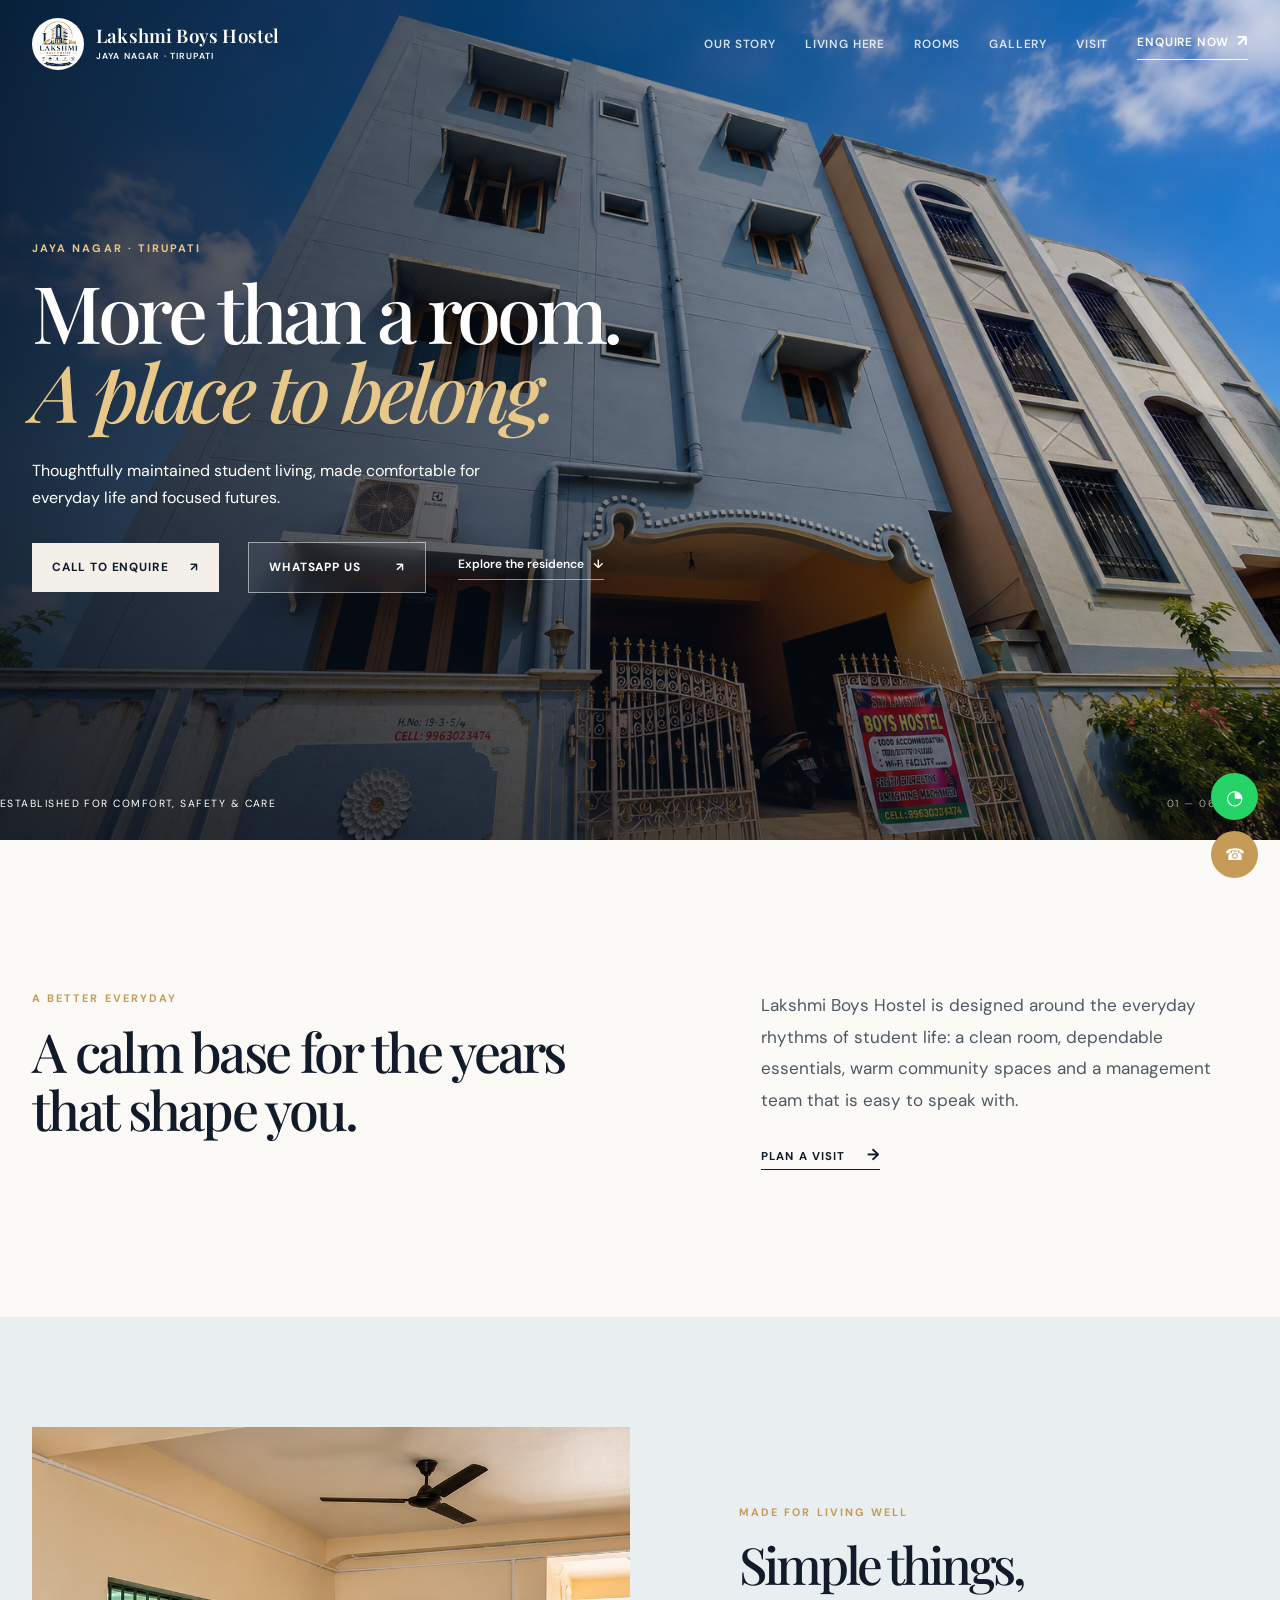
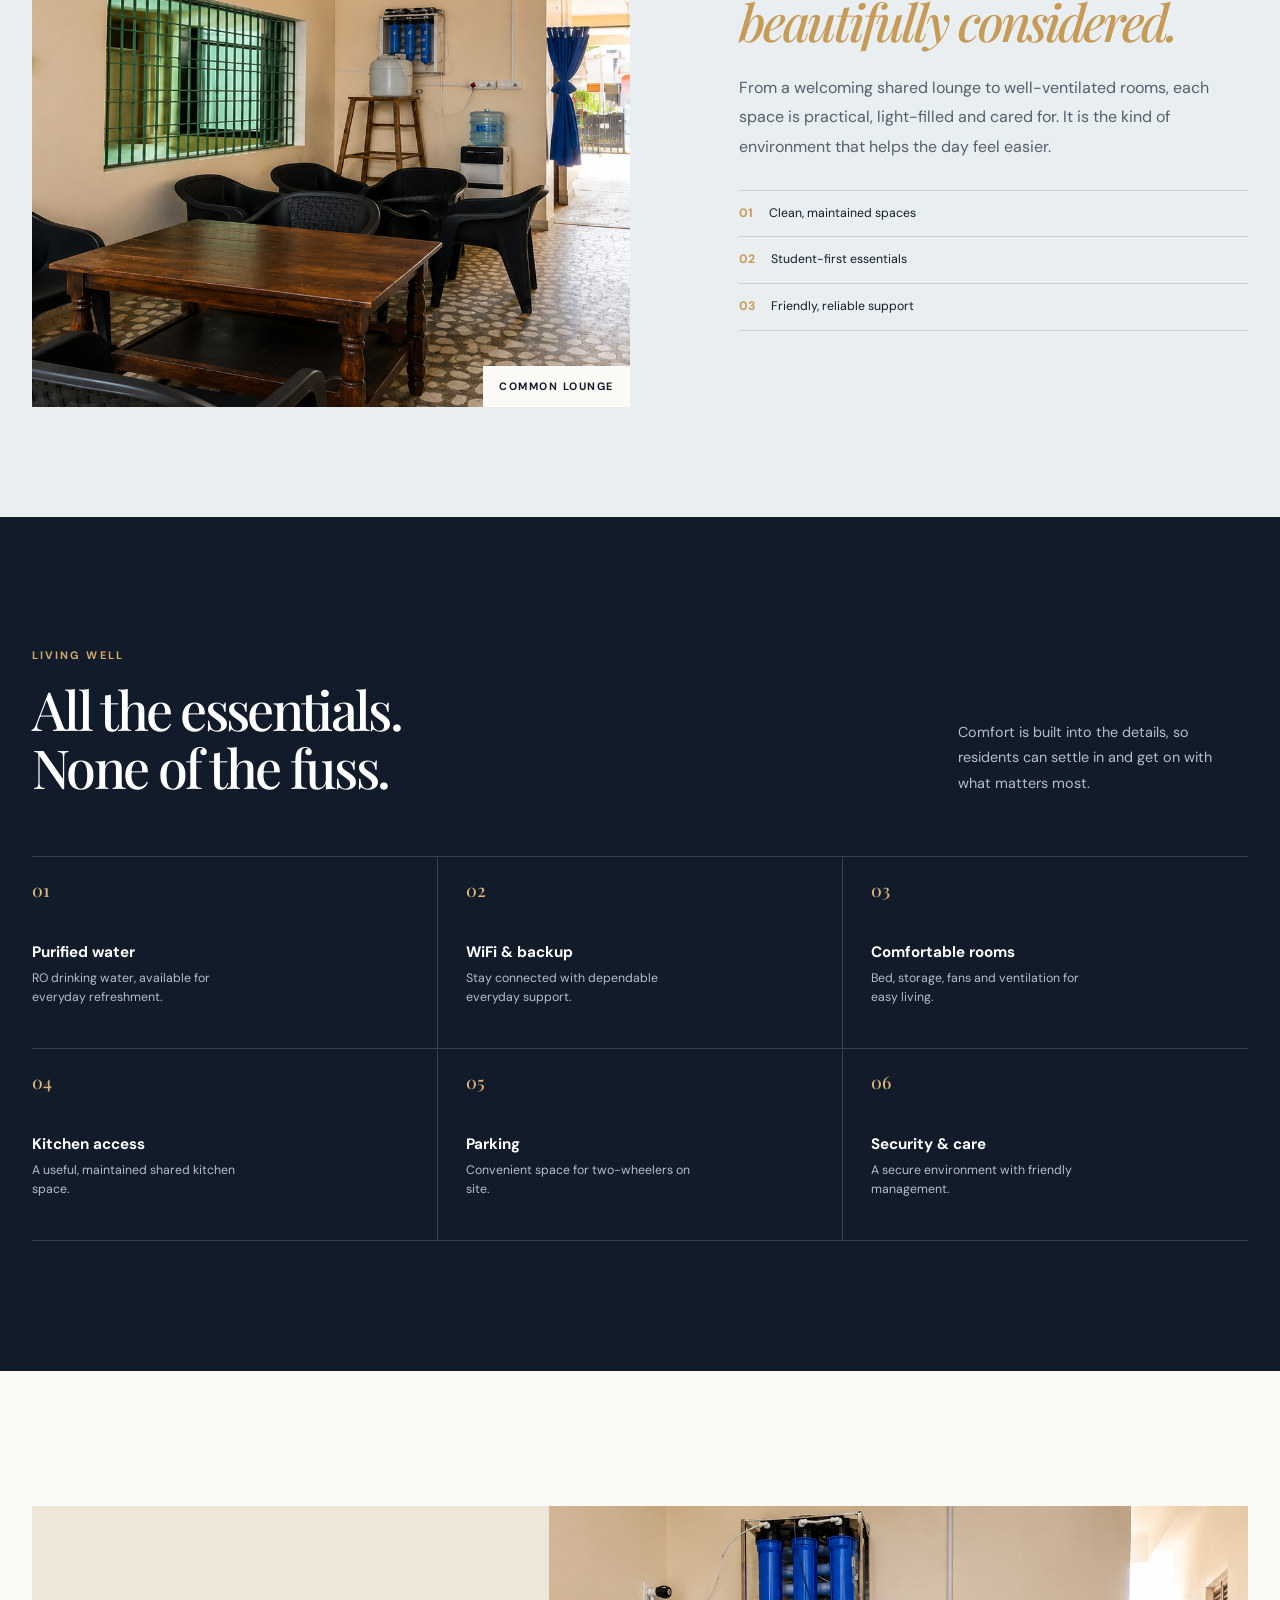
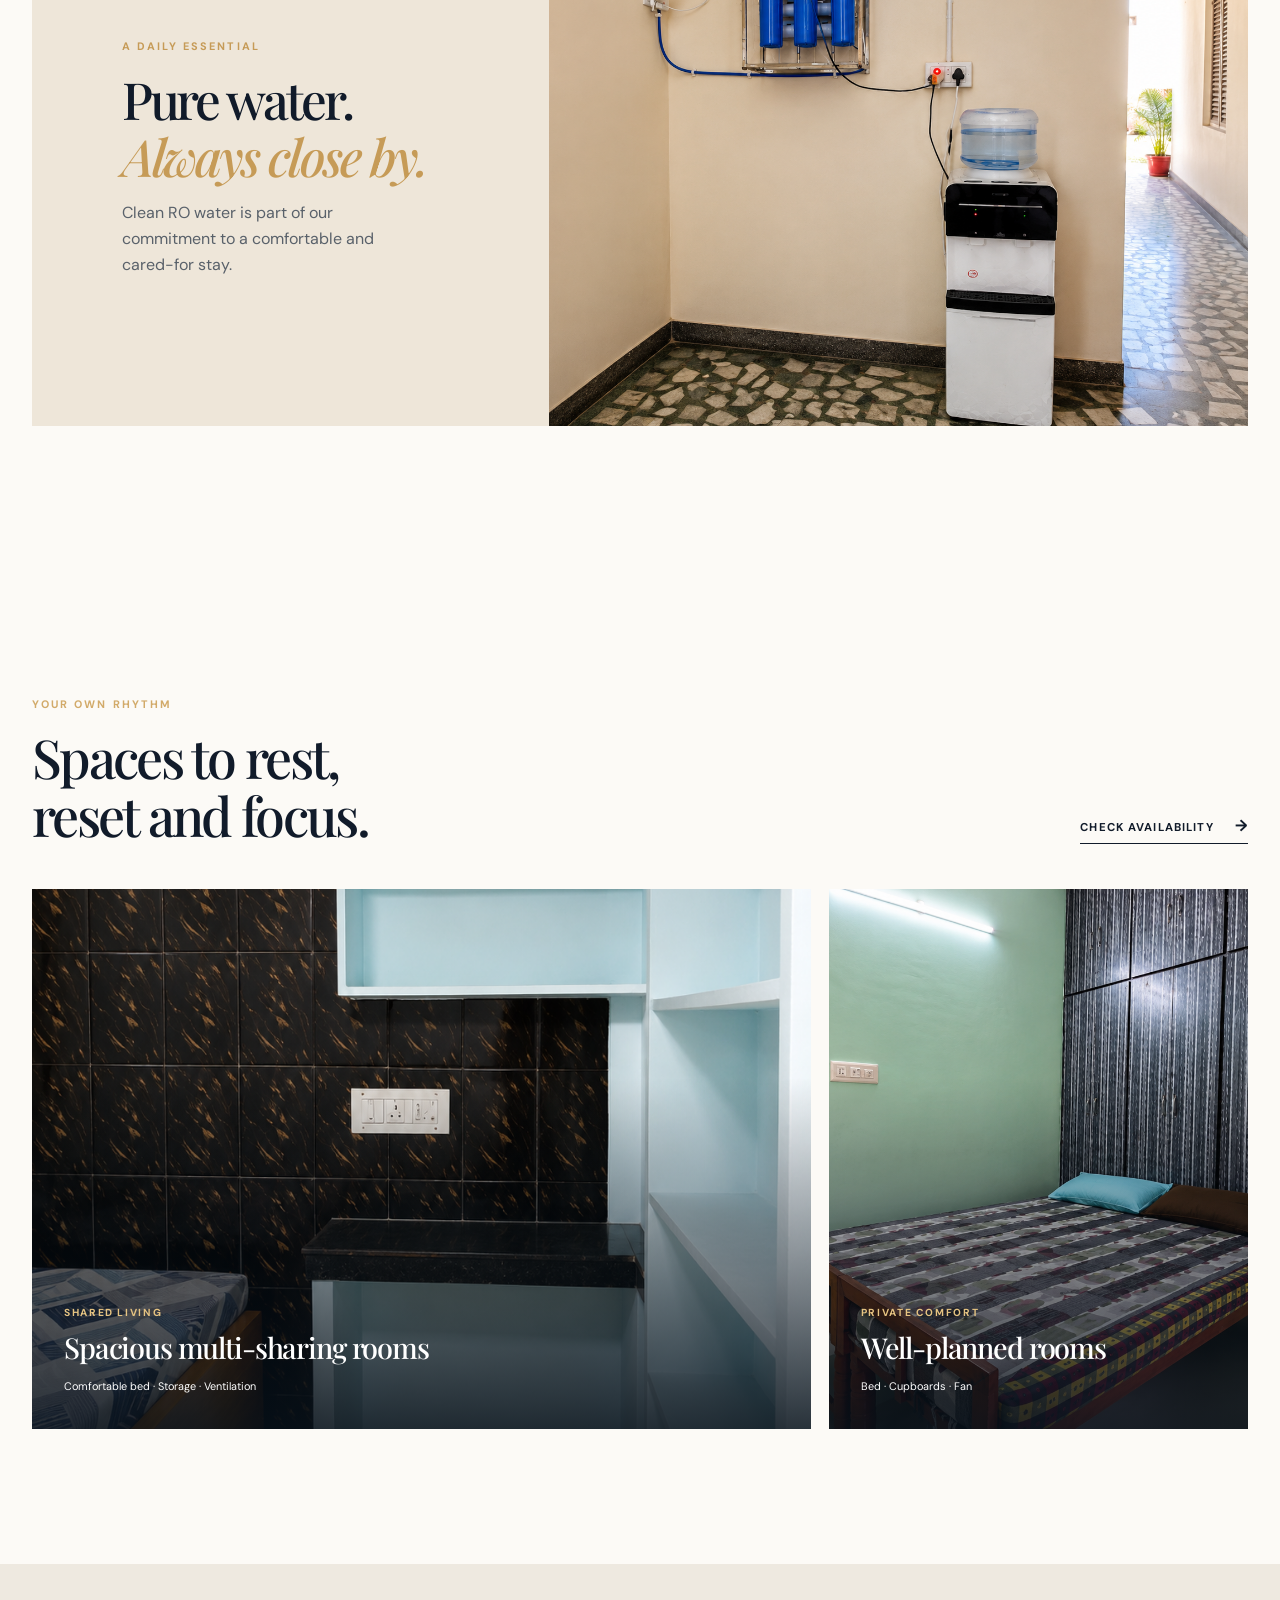
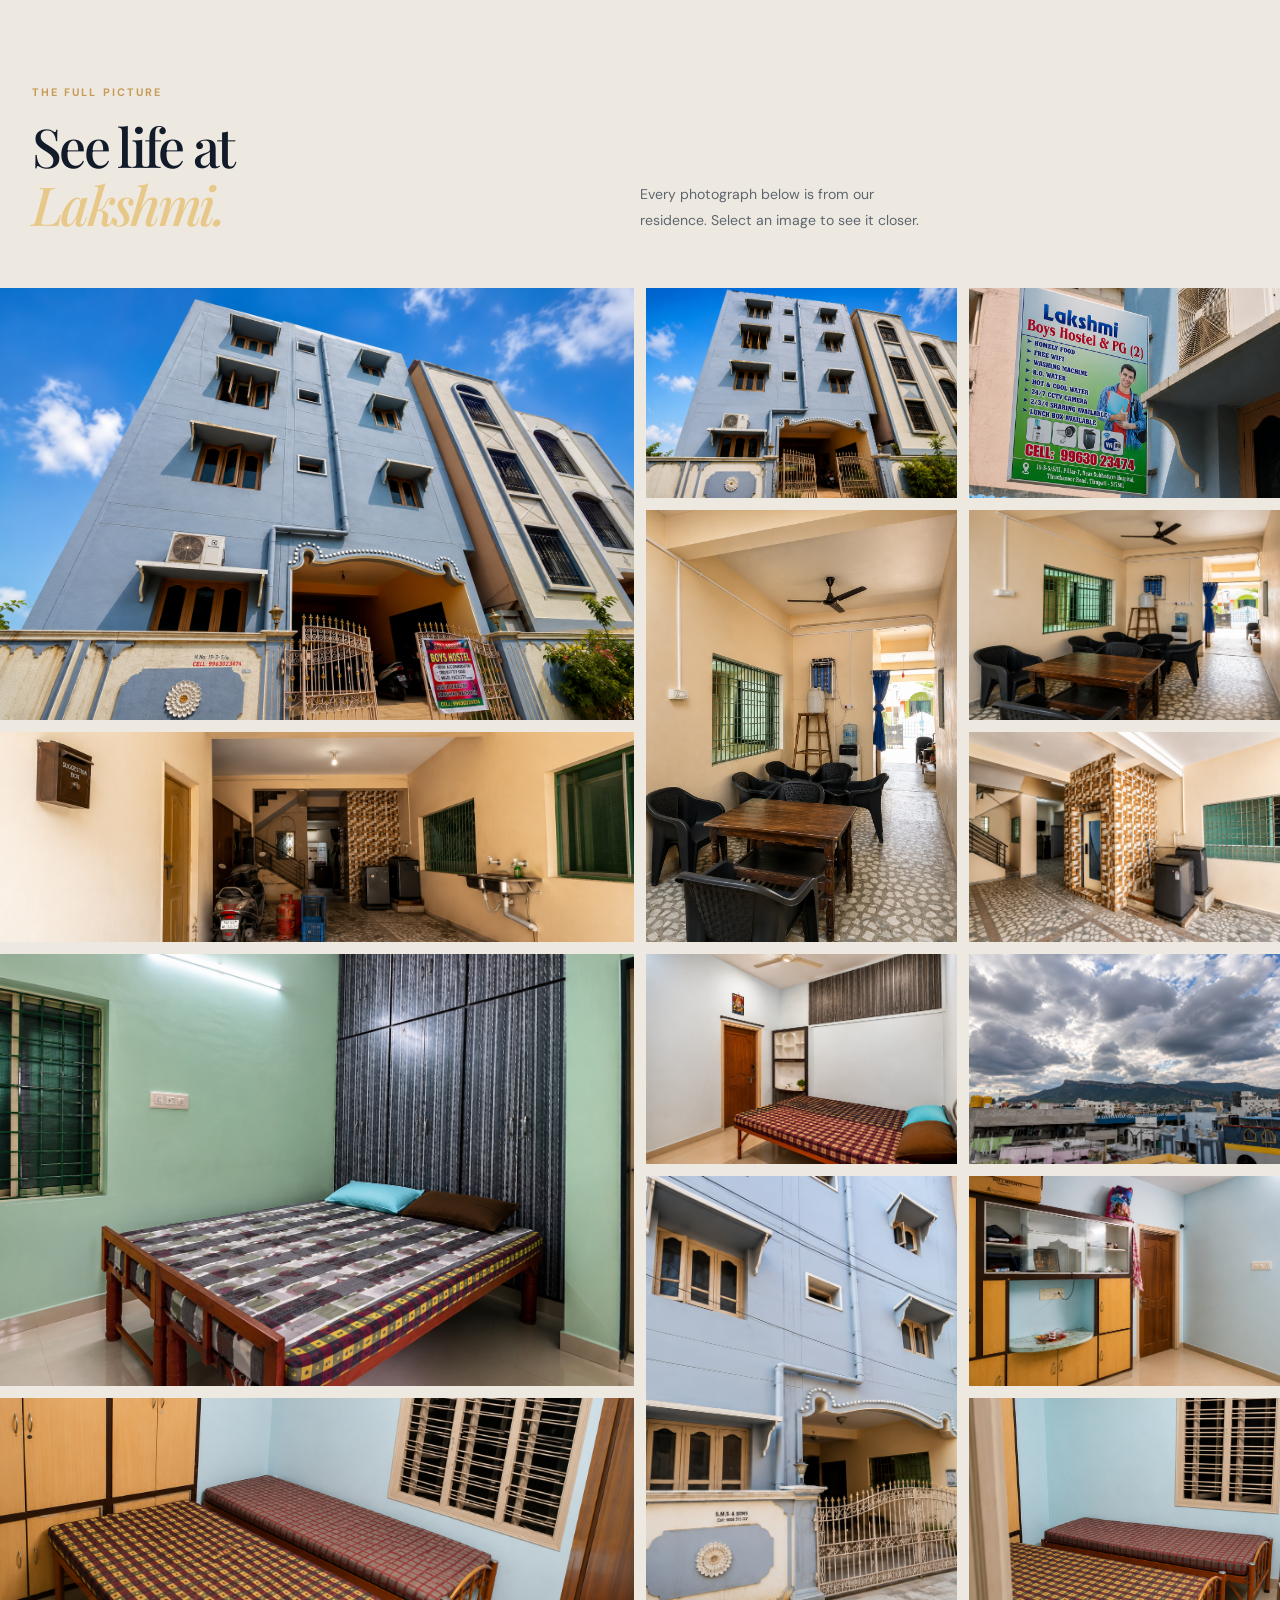
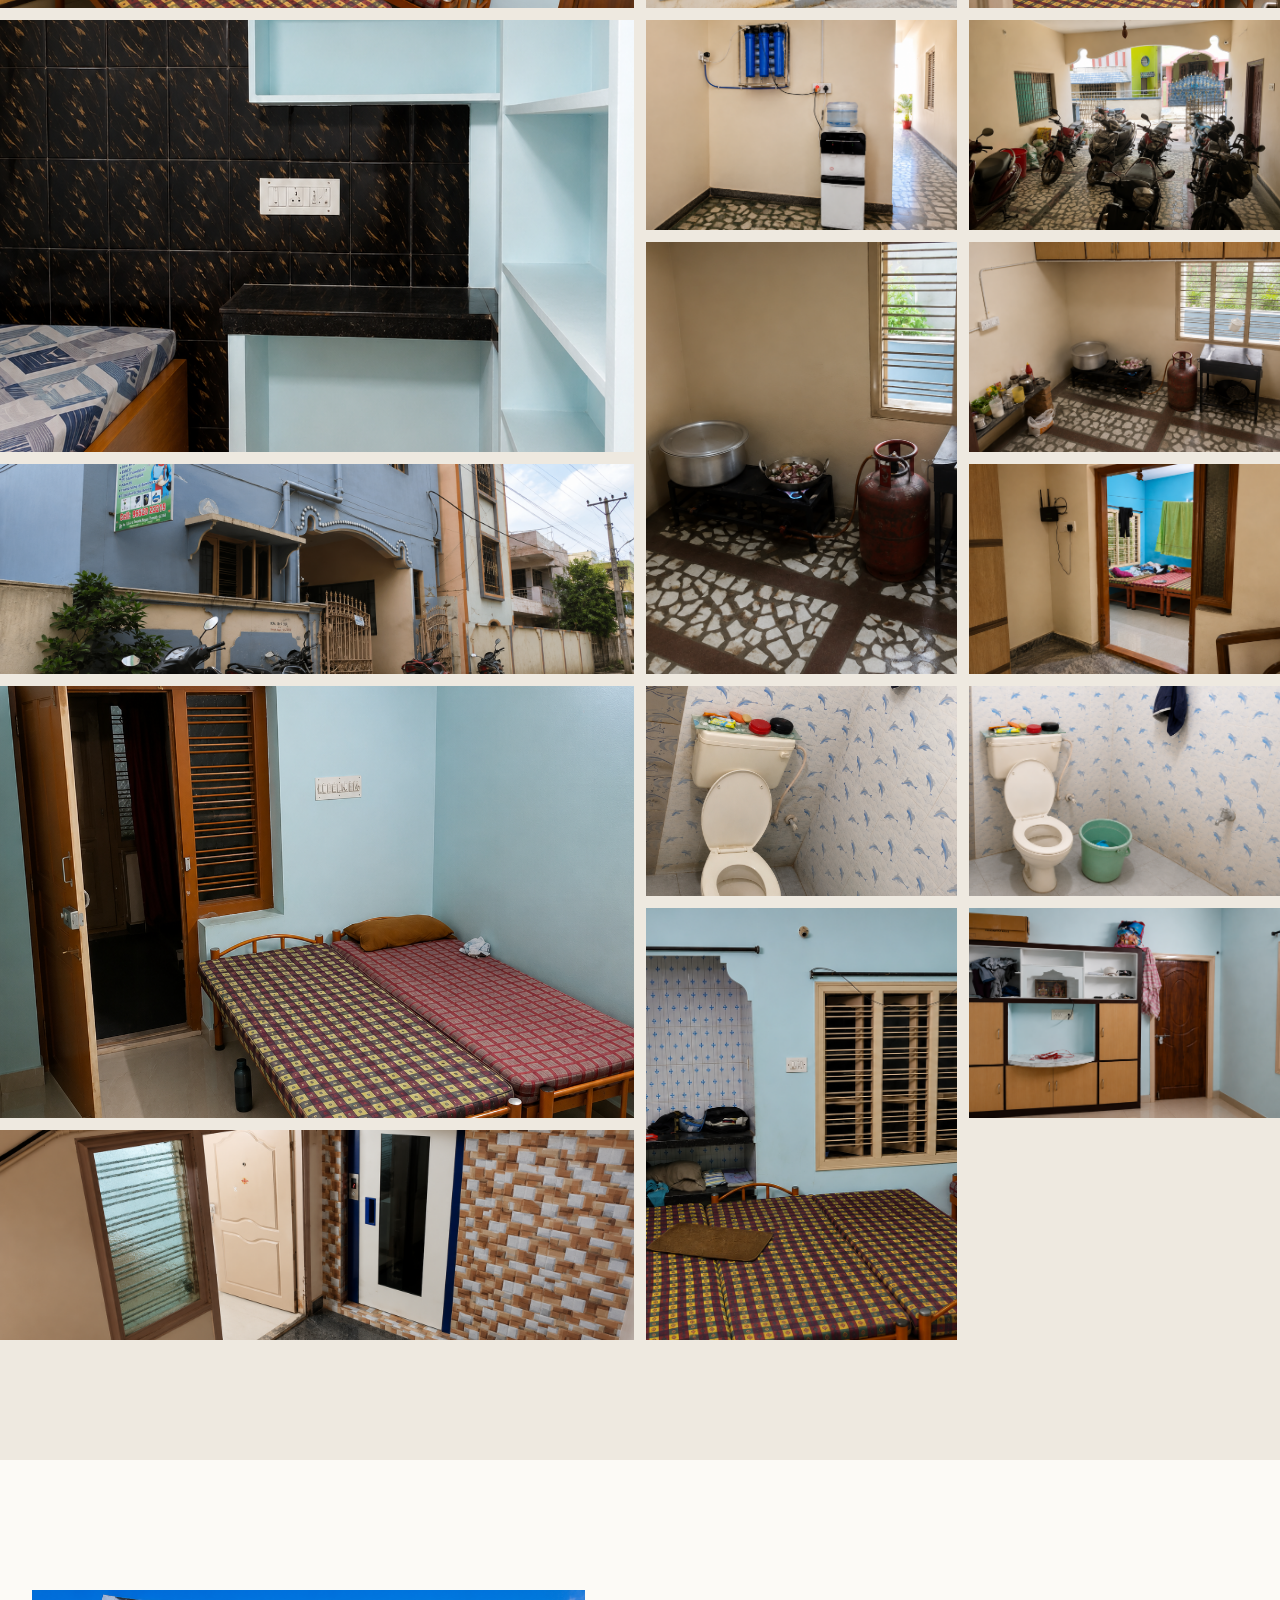
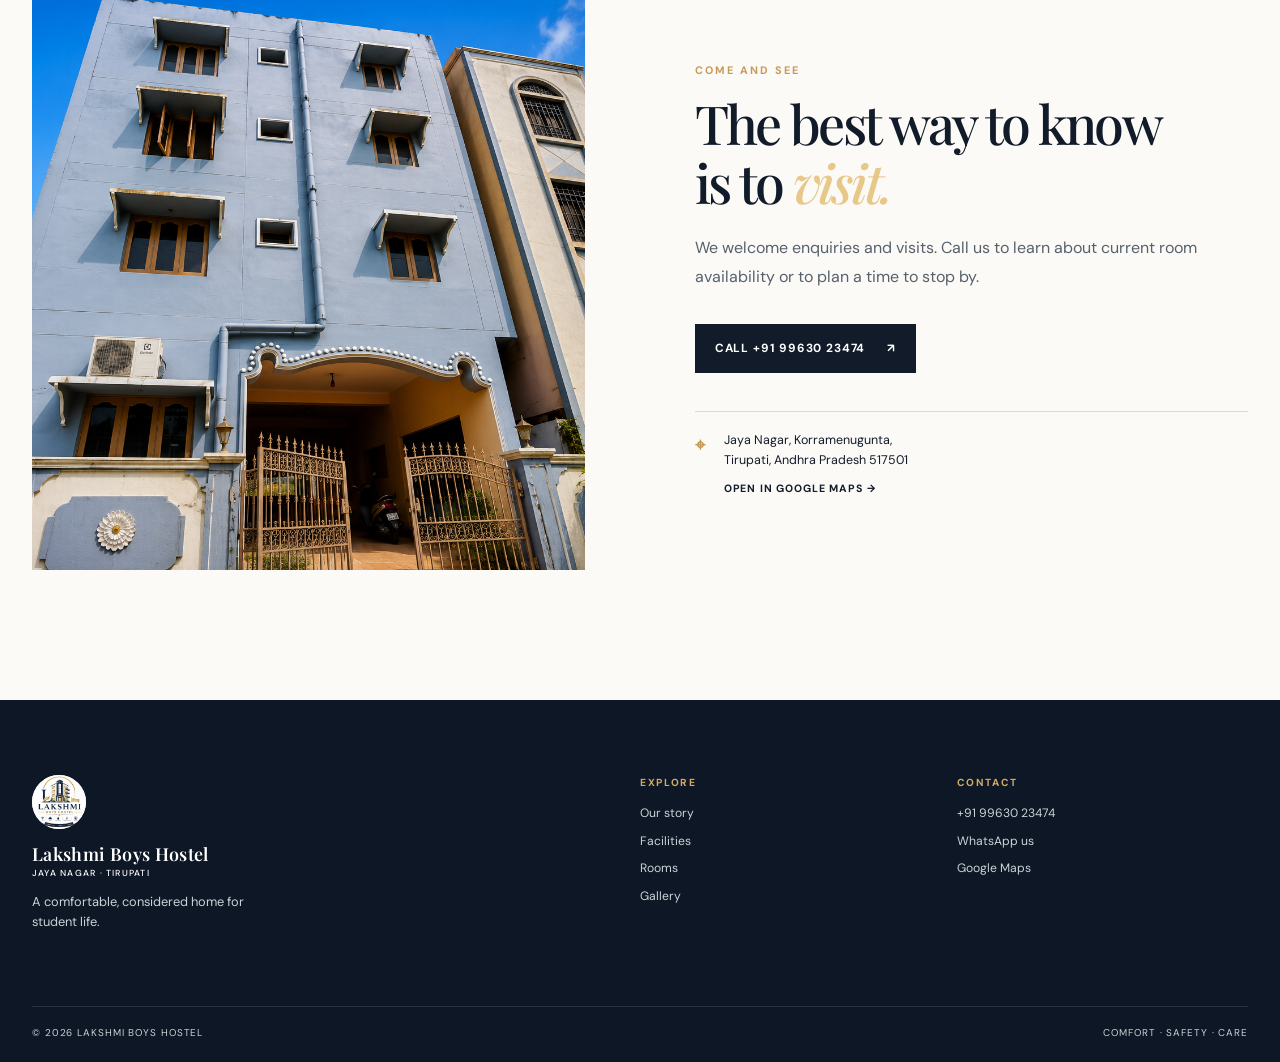
==== index.html @ 6a447866 "Initial commit" ====
<!doctype html>
<html lang="en">
<head>
  <meta charset="utf-8"><meta name="viewport" content="width=device-width,initial-scale=1">
  <meta name="description" content="Lakshmi Boys Hostel, Jaya Nagar, Tirupati. A considered, comfortable and secure home for students.">
  <meta name="theme-color" content="#111b2a"><meta name="robots" content="index,follow">
  <link rel="canonical" href="https://lakshmiboyshostel.in/"><link rel="icon" href="favicon.ico" sizes="any">
  <meta property="og:type" content="website"><meta property="og:title" content="Lakshmi Boys Hostel | Tirupati"><meta property="og:description" content="A considered home for student life in Tirupati."><meta property="og:image" content="assets/images/ChatGPT%20Image%20Jul%2031,%202026,%2010_51_21%20PM.png">
  <meta name="twitter:card" content="summary_large_image"><title>Lakshmi Boys Hostel | Student Living, Tirupati</title>
  <link rel="preconnect" href="https://fonts.googleapis.com"><link rel="preconnect" href="https://fonts.gstatic.com" crossorigin>
  <link href="https://fonts.googleapis.com/css2?family=DM+Sans:opsz,wght@9..40,400;9..40,500;9..40,600;9..40,700&family=Playfair+Display:ital,wght@0,500;0,600;0,700;1,500;1,600&display=swap" rel="stylesheet">
  <link rel="stylesheet" href="assets/css/style.css">
  <style>
    .brand-logo{align-items:center;display:inline-flex;gap:12px;color:#fff}.brand-logo img{background:#fff;border-radius:50%;height:52px;object-fit:contain;padding:2px;width:52px}.brand-logo b,.brand-logo small{display:block}.brand-logo b{font:600 1.17rem/1.05 'Playfair Display',Georgia,serif;letter-spacing:.01em}.brand-logo small{font:600 .55rem/1.4 'DM Sans',Arial,sans-serif;letter-spacing:.13em;margin-top:5px;text-transform:uppercase}.button-outline{background:#ffffff12;border:1px solid #ffffff85;color:#fff;backdrop-filter:blur(8px)}.hero-actions .button{min-width:178px;justify-content:space-between}.hero-actions .quiet-link{margin-left:3px}@media(max-width:460px){.brand-logo img{height:43px;width:43px}.brand-logo b{font-size:1rem}.brand-logo small{font-size:.48rem}.hero-actions .button{min-width:205px}.hero-actions .quiet-link{margin-left:0}}
  </style>
  <script type="application/ld+json">{"@context":"https://schema.org","@type":"Hostel","name":"Lakshmi Boys Hostel","telephone":"+91-9963023474","address":{"@type":"PostalAddress","streetAddress":"Jaya Nagar, Korramenugunta","addressLocality":"Tirupati","addressRegion":"Andhra Pradesh","postalCode":"517501","addressCountry":"IN"},"url":"https://lakshmiboyshostel.in/","sameAs":["https://maps.app.goo.gl/xP8VvCCwxHC89f6A7?g_st=aw"]}</script>
</head>
<body>
  <div class="page-loader" role="status" aria-label="Loading Lakshmi Boys Hostel"><span class="loader-mark">L</span></div>
  <a class="skip" href="#main">Skip to content</a>
  <header class="header"><nav class="nav wrap" aria-label="Main navigation">
    <a href="#home" class="brand-logo" aria-label="Lakshmi Boys Hostel home"><img src="assets/images/lakshmi-boys-hostel-logo.jpg" alt="Lakshmi Boys Hostel logo"><span><b>Lakshmi Boys Hostel</b><small>Jaya Nagar · Tirupati</small></span></a>
    <button class="nav-toggle" aria-expanded="false" aria-label="Open navigation"><i></i><i></i></button>
    <div class="nav-menu"><a href="#story">Our story</a><a href="#living">Living here</a><a href="#rooms">Rooms</a><a href="#gallery">Gallery</a><a href="#visit">Visit</a><a class="nav-enquire" href="tel:+919963023474">Enquire now <b>↗</b></a></div>
  </nav></header>
  <main id="main">
    <section class="hero" id="home"><div class="hero-image" role="img" aria-label="Exterior of Lakshmi Boys Hostel, Tirupati"></div><div class="hero-wash"></div><div class="hero-content wrap">
      <p class="kicker light">Jaya Nagar · Tirupati</p><h1>More than a room.<br><em>A place to belong.</em></h1><p class="hero-intro">Thoughtfully maintained student living, made comfortable for everyday life and focused futures.</p>
      <div class="hero-actions"><a class="button button-ivory" href="tel:+919963023474">Call to enquire <span>↗</span></a><a class="button button-outline" href="https://wa.me/919963023474" target="_blank" rel="noopener">WhatsApp us <span>↗</span></a><a class="quiet-link" href="#gallery">Explore the residence <span>↓</span></a></div>
    </div><div class="hero-bottom wrap"><span>Established for comfort, safety &amp; care</span><span class="hero-count">01 — 06</span></div></section>
    <section class="intro wrap" id="story"><div class="intro-lead reveal"><p class="kicker">A better everyday</p><h2>A calm base for the years that shape you.</h2></div><div class="intro-body reveal"><p>Lakshmi Boys Hostel is designed around the everyday rhythms of student life: a clean room, dependable essentials, warm community spaces and a management team that is easy to speak with.</p><a class="arrow-link" href="#visit">Plan a visit <span>→</span></a></div></section>
    <section class="statement"><div class="wrap statement-grid"><div class="statement-photo reveal"><img src="assets/images/ChatGPT%20Image%20Jul%2031,%202026,%2010_54_08%20PM.png" alt="Shared lounge at Lakshmi Boys Hostel" loading="lazy"><span class="photo-tag">Common lounge</span></div><div class="statement-copy reveal"><p class="kicker">Made for living well</p><h2>Simple things,<br><em>beautifully considered.</em></h2><p>From a welcoming shared lounge to well-ventilated rooms, each space is practical, light-filled and cared for. It is the kind of environment that helps the day feel easier.</p><div class="principles"><span><b>01</b> Clean, maintained spaces</span><span><b>02</b> Student-first essentials</span><span><b>03</b> Friendly, reliable support</span></div></div></div></section>
    <section class="amenities" id="living"><div class="wrap"><div class="section-top reveal"><div><p class="kicker light">Living well</p><h2>All the essentials.<br>None of the fuss.</h2></div><p>Comfort is built into the details, so residents can settle in and get on with what matters most.</p></div><div class="amenity-grid">
      <article class="amenity reveal"><span>01</span><h3>Purified water</h3><p>RO drinking water, available for everyday refreshment.</p></article><article class="amenity reveal"><span>02</span><h3>WiFi &amp; backup</h3><p>Stay connected with dependable everyday support.</p></article><article class="amenity reveal"><span>03</span><h3>Comfortable rooms</h3><p>Bed, storage, fans and ventilation for easy living.</p></article><article class="amenity reveal"><span>04</span><h3>Kitchen access</h3><p>A useful, maintained shared kitchen space.</p></article><article class="amenity reveal"><span>05</span><h3>Parking</h3><p>Convenient space for two-wheelers on site.</p></article><article class="amenity reveal"><span>06</span><h3>Security &amp; care</h3><p>A secure environment with friendly management.</p></article>
    </div></div></section>
    <section class="water-feature wrap"><div class="water-copy reveal"><p class="kicker">A daily essential</p><h2>Pure water.<br><em>Always close by.</em></h2><p>Clean RO water is part of our commitment to a comfortable and cared-for stay.</p></div><div class="water-image reveal"><img src="assets/images/ChatGPT%20Image%20Jul%2031,%202026,%2011_05_55%20PM.png" alt="RO water purification facility at Lakshmi Boys Hostel" loading="lazy"></div></section>
    <section class="rooms" id="rooms"><div class="wrap"><div class="section-top reveal"><div><p class="kicker">Your own rhythm</p><h2>Spaces to rest,<br>reset and focus.</h2></div><a class="arrow-link" href="tel:+919963023474">Check availability <span>→</span></a></div><div class="room-layout"><article class="room room-main reveal"><img src="assets/images/ChatGPT%20Image%20Jul%2031,%202026,%2010_57_28%20PM.png" alt="Spacious multi-sharing room at Lakshmi Boys Hostel" loading="lazy"><div class="room-caption"><p>Shared living</p><h3>Spacious multi-sharing rooms</h3><span>Comfortable bed · Storage · Ventilation</span></div></article><article class="room room-small reveal"><img src="assets/images/ChatGPT%20Image%20Jul%2031,%202026,%2010_54_49%20PM.png" alt="Well maintained room at Lakshmi Boys Hostel" loading="lazy"><div class="room-caption"><p>Private comfort</p><h3>Well-planned rooms</h3><span>Bed · Cupboards · Fan</span></div></article></div></div></section>
    <section class="gallery-section" id="gallery"><div class="wrap gallery-header reveal"><p class="kicker">The full picture</p><h2>See life at<br><em>Lakshmi.</em></h2><p>Every photograph below is from our residence. Select an image to see it closer.</p></div><div class="gallery-grid" id="galleryGrid" aria-label="Lakshmi Boys Hostel photo gallery"></div></section>
    <section class="visit" id="visit"><div class="wrap visit-grid"><div class="visit-image reveal"><img src="assets/images/ChatGPT%20Image%20Jul%2031,%202026,%2010_51_54%20PM.png" alt="Lakshmi Boys Hostel building entrance" loading="lazy"></div><div class="visit-copy reveal"><p class="kicker">Come and see</p><h2>The best way to know<br>is to <em>visit.</em></h2><p>We welcome enquiries and visits. Call us to learn about current room availability or to plan a time to stop by.</p><a class="button button-dark" href="tel:+919963023474">Call +91 99630 23474 <span>↗</span></a><a class="location-line" href="https://maps.app.goo.gl/xP8VvCCwxHC89f6A7?g_st=aw" target="_blank" rel="noopener"><b>⌖</b> Jaya Nagar, Korramenugunta,<br><i>Tirupati, Andhra Pradesh 517501</i><strong>Open in Google Maps →</strong></a></div></div></section>
  </main>
  <footer><div class="wrap footer-grid"><div><img src="assets/images/lakshmi-boys-hostel-logo.jpg" alt="Lakshmi Boys Hostel logo" loading="lazy" style="background:#fff;border-radius:50%;display:block;height:54px;margin-bottom:14px;object-fit:contain;width:54px"><a href="#home" class="wordmark footer-mark"><span>Lakshmi Boys Hostel<small>Jaya Nagar · Tirupati</small></span></a><p>A comfortable, considered home for student life.</p></div><div><p class="footer-label">Explore</p><a href="#story">Our story</a><a href="#living">Facilities</a><a href="#rooms">Rooms</a><a href="#gallery">Gallery</a></div><div><p class="footer-label">Contact</p><a href="tel:+919963023474">+91 99630 23474</a><a href="https://wa.me/919963023474" target="_blank" rel="noopener">WhatsApp us</a><a href="https://maps.app.goo.gl/xP8VvCCwxHC89f6A7?g_st=aw" target="_blank" rel="noopener">Google Maps</a></div></div><div class="wrap footer-bottom"><span>© <span id="year"></span> Lakshmi Boys Hostel</span><span>Comfort · Safety · Care</span></div></footer>
  <a class="quick quick-whatsapp" href="https://wa.me/919963023474" aria-label="Contact Lakshmi Boys Hostel on WhatsApp" target="_blank" rel="noopener">◔</a><a class="quick quick-call" href="tel:+919963023474" aria-label="Call Lakshmi Boys Hostel">☎</a><button class="to-top" aria-label="Back to top">↑</button>
  <dialog class="lightbox" aria-label="Image viewer"><button class="lightbox-close" aria-label="Close image">×</button><button class="lightbox-prev" aria-label="Previous image">←</button><figure><img src="" alt=""><figcaption></figcaption></figure><button class="lightbox-next" aria-label="Next image">→</button></dialog>
  <script src="assets/js/script.js" defer></script>
</body></html>
---- assets/css/style.css ----
:root{--ink:#111b2a;--ink-2:#1b293a;--cream:#f4f0e8;--paper:#fcfaf6;--sand:#ddd1bf;--gold:#c69b57;--mist:#e9eef0;--line:rgba(17,27,42,.14);--serif:'Playfair Display',Georgia,serif;--sans:'DM Sans',Arial,sans-serif}*{box-sizing:border-box}html{scroll-behavior:smooth}body{margin:0;background:var(--paper);color:var(--ink);font:400 16px/1.6 var(--sans)}body:has(dialog[open]){overflow:hidden}a{color:inherit;text-decoration:none}button{font:inherit}img{max-width:100%}.wrap{margin:auto;width:min(1220px,calc(100% - 64px))}.skip{background:#fff;left:15px;padding:10px 16px;position:fixed;top:-60px;z-index:100}.skip:focus{top:15px}.page-loader{align-items:center;background:var(--ink);color:var(--cream);display:flex;inset:0;justify-content:center;position:fixed;z-index:200;transition:.6s ease}.page-loader.done{opacity:0;pointer-events:none;visibility:hidden}.loader-mark,.wordmark-l{align-items:center;border:1px solid currentColor;border-radius:50%;display:inline-flex;font:600 1.6rem/1 var(--serif);height:40px;justify-content:center;width:40px}.header{left:0;position:absolute;right:0;top:0;z-index:20}.header.scrolled{background:rgba(17,27,42,.92);backdrop-filter:blur(16px);position:fixed}.nav{align-items:center;color:#fff;display:flex;height:88px;justify-content:space-between}.wordmark{align-items:center;display:inline-flex;font:600 1.12rem/1 var(--serif);gap:10px;letter-spacing:.02em}.wordmark small{display:block;font:500 .55rem/1.4 var(--sans);letter-spacing:.14em;margin-top:4px;text-transform:uppercase}.nav-menu{align-items:center;display:flex;gap:29px;font-size:.74rem;font-weight:600;letter-spacing:.07em;text-transform:uppercase}.nav-menu>a:not(.nav-enquire){opacity:.82}.nav-menu>a:not(.nav-enquire):hover{color:#fff;opacity:1}.nav-enquire{border-bottom:1px solid #fff;padding-bottom:6px}.nav-enquire b{font-size:1rem;margin-left:4px}.nav-toggle{background:none;border:0;display:none;padding:8px}.nav-toggle i{background:#fff;display:block;height:1px;margin:6px;width:24px}.hero{color:#fff;min-height:840px;overflow:hidden;position:relative}.hero-image{background:center/cover url('../images/ChatGPT%20Image%20Jul%2031,%202026,%2010_51_21%20PM.png');inset:0;position:absolute;animation:slowZoom 18s ease-in-out infinite alternate}.hero-wash{background:linear-gradient(90deg,rgba(7,14,25,.82),rgba(8,15,25,.48) 48%,rgba(8,15,25,.05)),linear-gradient(0deg,rgba(7,14,25,.45),transparent 45%);inset:0;position:absolute}@keyframes slowZoom{to{transform:scale(1.06)}}.hero-content{padding-top:240px;position:relative}.kicker{color:var(--gold);font-size:.68rem;font-weight:700;letter-spacing:.19em;margin:0 0 15px;text-transform:uppercase}.kicker.light{color:#e9c887}.hero h1{font:500 clamp(3rem,6.2vw,6.3rem)/.99 var(--serif);letter-spacing:-.055em;margin:0;max-width:860px}.hero h1 em,.statement h2 em,.water-copy em,.gallery-header em,.visit-copy em{color:#e8c889;font-style:italic}.hero-intro{font-size:1rem;line-height:1.7;margin:27px 0 31px;max-width:470px}.hero-actions{align-items:center;display:flex;gap:29px}.button{align-items:center;display:inline-flex;font-size:.74rem;font-weight:700;gap:22px;letter-spacing:.07em;padding:15px 20px;text-transform:uppercase;transition:.25s transform,.25s background}.button:hover{transform:translateY(-3px)}.button-ivory{background:var(--cream);color:var(--ink)}.button-dark{background:var(--ink);color:#fff;margin-top:10px}.quiet-link{border-bottom:1px solid #fff8;font-size:.75rem;font-weight:600;padding-bottom:5px}.quiet-link span{margin-left:6px}.hero-bottom{bottom:27px;display:flex;font-size:.65rem;justify-content:space-between;letter-spacing:.14em;position:absolute;text-transform:uppercase}.hero-count{color:#ffffff99}.intro{display:grid;gap:11%;grid-template-columns:1.1fr .9fr;padding:150px 0}.intro h2,.section-top h2,.gallery-header h2,.visit-copy h2{font:500 clamp(2.55rem,4.2vw,4.4rem)/1.08 var(--serif);letter-spacing:-.05em;margin:0}.intro-body{align-self:end}.intro-body p{color:#4c5866;font-size:1.07rem;line-height:1.85;margin:0 0 25px}.arrow-link{border-bottom:1px solid var(--ink);font-size:.71rem;font-weight:700;letter-spacing:.1em;padding-bottom:5px;text-transform:uppercase}.arrow-link span{font-size:1rem;margin-left:17px}.statement{background:var(--mist);padding:110px 0}.statement-grid{align-items:center;display:grid;gap:9%;grid-template-columns:1.08fr .92fr}.statement-photo{height:580px;position:relative}.statement-photo img{height:100%;object-fit:cover;width:100%}.photo-tag{background:var(--paper);bottom:0;font-size:.67rem;font-weight:700;letter-spacing:.14em;padding:12px 16px;position:absolute;right:0;text-transform:uppercase}.statement-copy h2,.water-copy h2{font:500 clamp(2.5rem,4vw,4rem)/1.11 var(--serif);letter-spacing:-.06em;margin:0}.statement-copy h2 em,.water-copy h2 em{color:var(--gold)}.statement-copy>p:not(.kicker){color:#52606d;line-height:1.85;margin:23px 0}.principles{border-top:1px solid var(--line);display:grid;margin-top:28px}.principles span{border-bottom:1px solid var(--line);font-size:.77rem;padding:13px 0}.principles b{color:var(--gold);margin-right:13px}.amenities{background:var(--ink);color:#fff;padding:130px 0}.section-top{align-items:end;display:flex;justify-content:space-between;margin-bottom:60px}.section-top .kicker{color:#d2aa69}.section-top h2{max-width:650px}.section-top>p{color:#b4c0c8;font-size:.9rem;line-height:1.75;margin:0;max-width:290px}.amenity-grid{border-top:1px solid #ffffff2a;display:grid;grid-template-columns:repeat(3,1fr)}.amenity{border-bottom:1px solid #ffffff2a;min-height:192px;padding:21px 28px 27px 0}.amenity:nth-child(3n+2),.amenity:nth-child(3n+3){padding-left:28px}.amenity:nth-child(3n+2){border-left:1px solid #ffffff2a;border-right:1px solid #ffffff2a}.amenity span{color:#d9b677;font:500 1.1rem var(--serif)}.amenity h3{font-size:.95rem;margin:36px 0 4px}.amenity p{color:#b4c0c8;font-size:.77rem;margin:0;max-width:230px}.water-feature{align-items:stretch;display:grid;grid-template-columns:.85fr 1.15fr;padding:135px 0}.water-copy{background:#eee6d9;display:flex;flex-direction:column;justify-content:center;padding:clamp(2rem,7vw,6rem)}.water-copy>p:not(.kicker){color:#59616a;max-width:270px}.water-image{height:520px}.water-image img{height:100%;object-fit:cover;width:100%}.rooms{padding:135px 0}.rooms .section-top{margin-bottom:45px}.rooms .section-top h2{max-width:540px}.room-layout{display:grid;gap:18px;grid-template-columns:1.3fr .7fr}.room{min-height:540px;overflow:hidden;position:relative}.room img{height:100%;object-fit:cover;position:absolute;width:100%;transition:transform .65s}.room:hover img{transform:scale(1.04)}.room:after{background:linear-gradient(transparent 35%,#07111ad9);content:"";inset:0;position:absolute}.room-caption{bottom:0;color:#fff;left:0;padding:32px;position:absolute;z-index:1}.room-caption p{color:#e6c482;font-size:.64rem;font-weight:700;letter-spacing:.16em;margin:0;text-transform:uppercase}.room-caption h3{font:500 1.8rem var(--serif);letter-spacing:-.04em;margin:6px 0}.room-caption span{font-size:.68rem}.gallery-section{background:#eee9e0;padding:120px 0}.gallery-header{display:grid;grid-template-columns:1fr 1fr;margin-bottom:55px}.gallery-header .kicker{grid-column:1/-1}.gallery-header h2{max-width:500px}.gallery-header>p:last-child{align-self:end;color:#5d6670;font-size:.88rem;line-height:1.8;margin:0;max-width:300px}.gallery-grid{display:grid;gap:12px;grid-auto-flow:dense;grid-auto-rows:210px;grid-template-columns:repeat(4,1fr)}.gallery-item{background:#d7d1c8;border:0;cursor:zoom-in;overflow:hidden;padding:0;position:relative}.gallery-item:nth-child(7n+1){grid-column:span 2;grid-row:span 2}.gallery-item:nth-child(7n+4){grid-row:span 2}.gallery-item:nth-child(7n+6){grid-column:span 2}.gallery-item img{height:100%;object-fit:cover;transition:.45s transform;width:100%}.gallery-item:after{background:#111b2a2e;content:"";inset:0;opacity:0;position:absolute;transition:.3s}.gallery-item:hover:after{opacity:1}.gallery-item:hover img{transform:scale(1.06)}.visit{background:var(--paper);padding:130px 0}.visit-grid{align-items:center;display:grid;gap:9%;grid-template-columns:1fr 1fr}.visit-image{height:580px}.visit-image img{height:100%;object-fit:cover;width:100%}.visit-copy>p:not(.kicker){color:#56616c;line-height:1.85;margin:22px 0}.location-line{border-top:1px solid var(--line);display:block;font-size:.78rem;margin-top:38px;padding:19px 0 0 29px;position:relative}.location-line b{color:var(--gold);font-size:1.1rem;left:0;position:absolute}.location-line i{display:block;font-style:normal}.location-line strong{display:block;font-size:.66rem;letter-spacing:.08em;margin-top:10px;text-transform:uppercase}footer{background:#0d1725;color:#ccd3d8;padding:75px 0 22px}.footer-grid{display:grid;gap:25px;grid-template-columns:2fr 1fr 1fr}.footer-mark{color:#fff}.footer-grid>div>p:not(.footer-label){font-size:.8rem;max-width:250px}.footer-label{color:#d5ab66;font-size:.64rem;font-weight:700;letter-spacing:.16em;margin:0 0 13px;text-transform:uppercase}.footer-grid a:not(.wordmark){display:block;font-size:.76rem;margin:8px 0}.footer-grid a:not(.wordmark):hover{color:#e7c47e}.footer-bottom{border-top:1px solid #ffffff1f;display:flex;font-size:.62rem;justify-content:space-between;letter-spacing:.09em;margin-top:60px;padding-top:18px;text-transform:uppercase}.quick{align-items:center;border-radius:50%;bottom:22px;color:#fff;display:flex;height:47px;justify-content:center;position:fixed;right:22px;width:47px;z-index:15}.quick-whatsapp{background:#25d366;bottom:80px;font-size:1.25rem}.quick-call{background:#c69b57}.to-top{background:#fff;border:1px solid var(--line);bottom:22px;color:var(--ink);display:none;height:38px;position:fixed;right:80px;width:38px;z-index:15}.to-top.visible{display:block}.lightbox{background:#09111de8;border:0;height:100dvh;max-height:none;max-width:none;padding:20px;width:100vw}.lightbox::backdrop{background:#09111de8}.lightbox figure{align-items:center;color:#fff;display:flex;height:100%;justify-content:center;margin:0}.lightbox img{max-height:85vh;max-width:88vw;object-fit:contain}.lightbox figcaption{bottom:28px;font-size:.7rem;left:0;letter-spacing:.1em;position:absolute;text-align:center;text-transform:uppercase;width:100%}.lightbox button{background:#ffffff1a;border:1px solid #ffffff45;color:#fff;height:42px;position:absolute;width:42px}.lightbox-close{right:23px;top:23px}.lightbox-prev{left:23px;top:50%}.lightbox-next{right:23px;top:50%}.reveal{opacity:0;transform:translateY(25px);transition:.8s cubic-bezier(.2,.65,.2,1)}.reveal.shown{opacity:1;transform:none}@media(max-width:780px){.wrap{width:min(100% - 38px,1220px)}.nav{height:72px}.nav-toggle{display:block}.nav-menu{background:#101a28;display:none;gap:0;left:0;padding:16px 20px 24px;position:absolute;right:0;top:72px}.nav-menu.open{display:flex;flex-direction:column;align-items:flex-start}.nav-menu a{padding:8px 0}.nav-enquire{margin-top:7px}.hero{min-height:700px}.hero-content{padding-top:195px}.hero h1{font-size:clamp(3rem,13vw,4.6rem)}.hero-bottom{bottom:18px}.intro{gap:35px;grid-template-columns:1fr;padding:85px 0}.statement,.amenities,.gallery-section,.visit{padding:80px 0}.statement-grid,.visit-grid{gap:35px;grid-template-columns:1fr}.statement-photo,.visit-image{height:420px}.statement-copy{padding-right:3%}.section-top{align-items:start;gap:25px;flex-direction:column;margin-bottom:38px}.section-top>p{max-width:420px}.amenity-grid{grid-template-columns:repeat(2,1fr)}.amenity:nth-child(3n+2){border-left:0;border-right:0;padding-left:0}.amenity:nth-child(even){border-left:1px solid #ffffff2a;padding-left:20px}.amenity:nth-child(odd){padding-right:20px}.water-feature{grid-template-columns:1fr;padding:80px 0}.water-copy{min-height:360px}.water-image{height:370px}.rooms{padding:80px 0}.room-layout{grid-template-columns:1fr}.room{min-height:410px}.room-small{min-height:340px}.gallery-header{gap:24px;grid-template-columns:1fr}.gallery-header .kicker{grid-column:auto}.gallery-grid{grid-auto-rows:145px;grid-template-columns:repeat(3,1fr)}.footer-grid{grid-template-columns:1fr 1fr}.footer-grid>div:first-child{grid-column:1/-1}.footer-bottom{margin-top:40px}.quick{right:15px}.to-top{right:68px}.lightbox-prev{left:8px}.lightbox-next{right:8px}}@media(max-width:460px){body{font-size:15px}.wordmark{font-size:1rem}.wordmark-l{height:34px;width:34px}.hero{min-height:660px}.hero-intro{font-size:.9rem}.hero-actions{align-items:flex-start;flex-direction:column;gap:18px}.hero-bottom{font-size:.53rem}.hero-count{display:none}.intro h2,.section-top h2,.gallery-header h2,.visit-copy h2{font-size:2.65rem}.statement-photo,.visit-image{height:350px}.amenity{min-height:170px}.amenity h3{margin-top:26px}.gallery-grid{gap:7px;grid-auto-rows:100px}.room-caption{padding:21px}.room-caption h3{font-size:1.5rem}.footer-grid{grid-template-columns:1fr}.footer-bottom{gap:8px;flex-direction:column}.lightbox img{max-width:95vw}.lightbox button{height:36px;width:36px}}@media(prefers-reduced-motion:reduce){*,html{animation-duration:.01ms!important;scroll-behavior:auto!important;transition-duration:.01ms!important}}
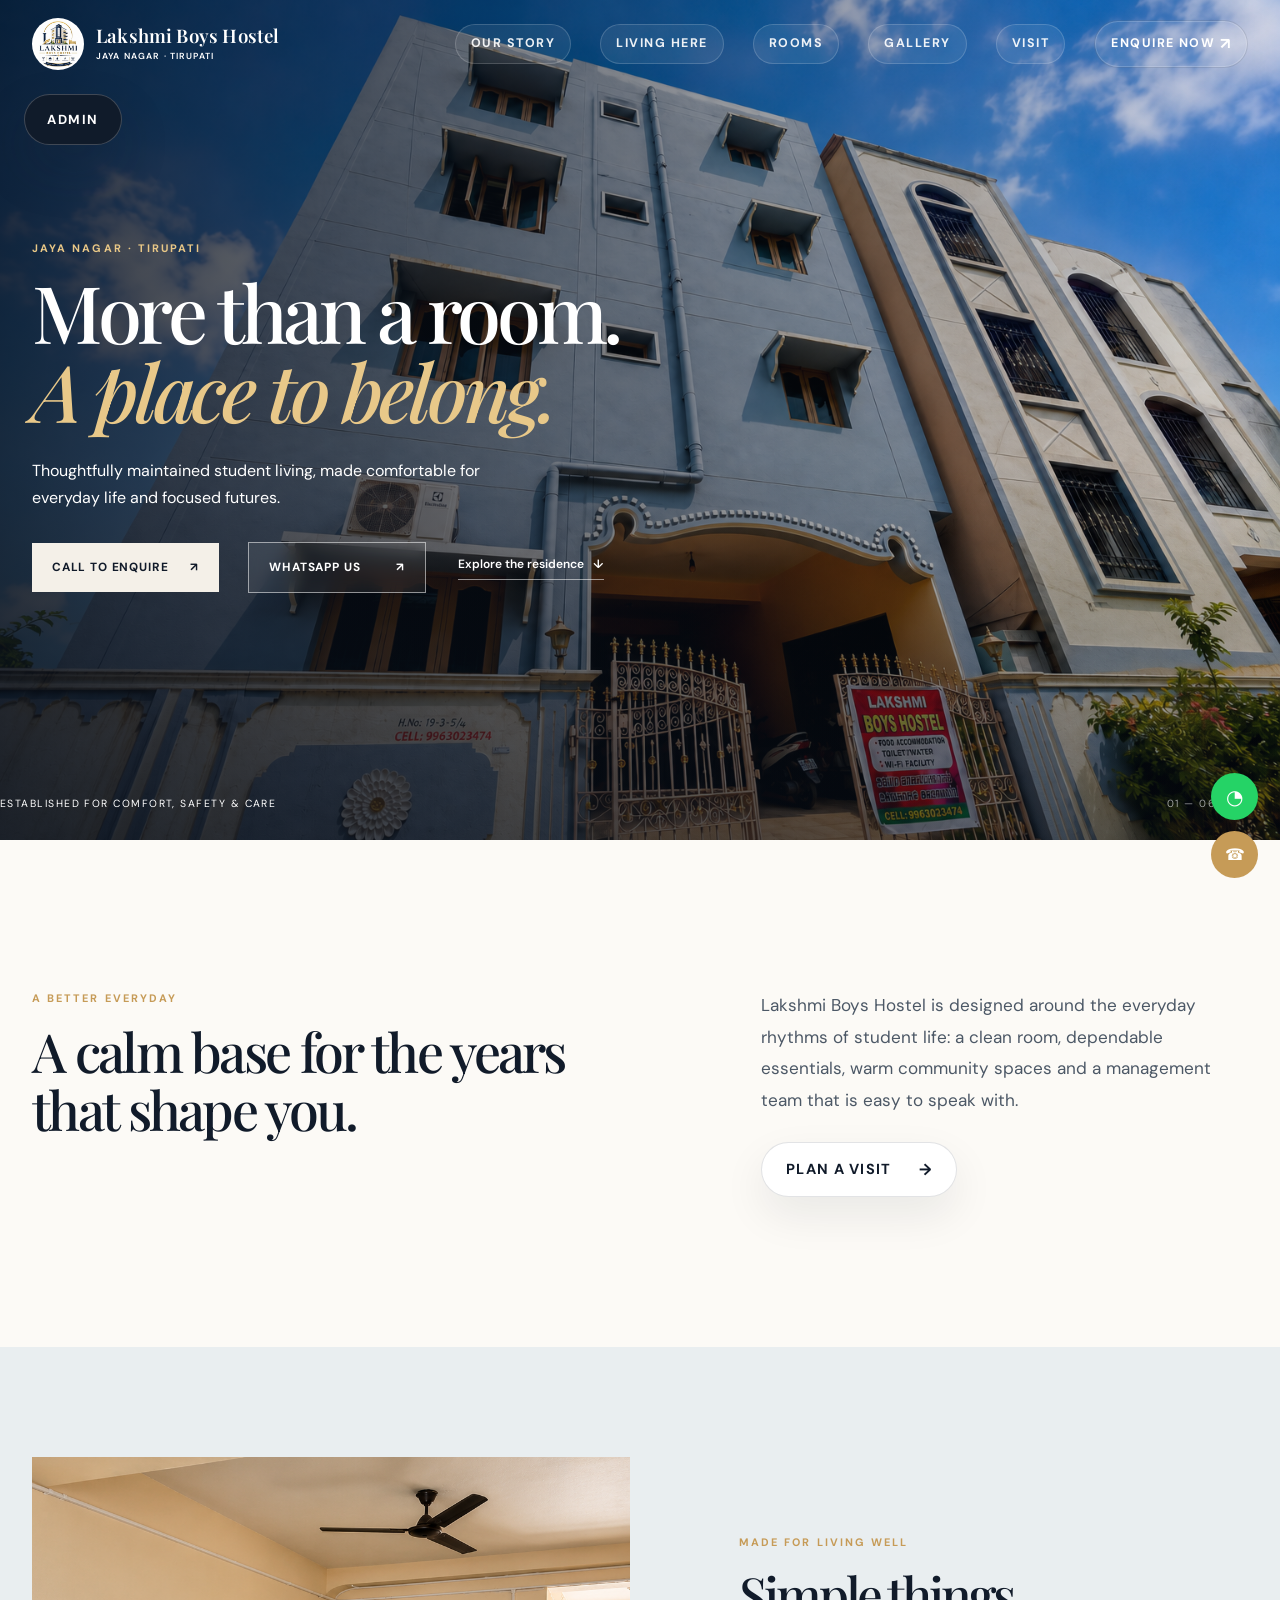
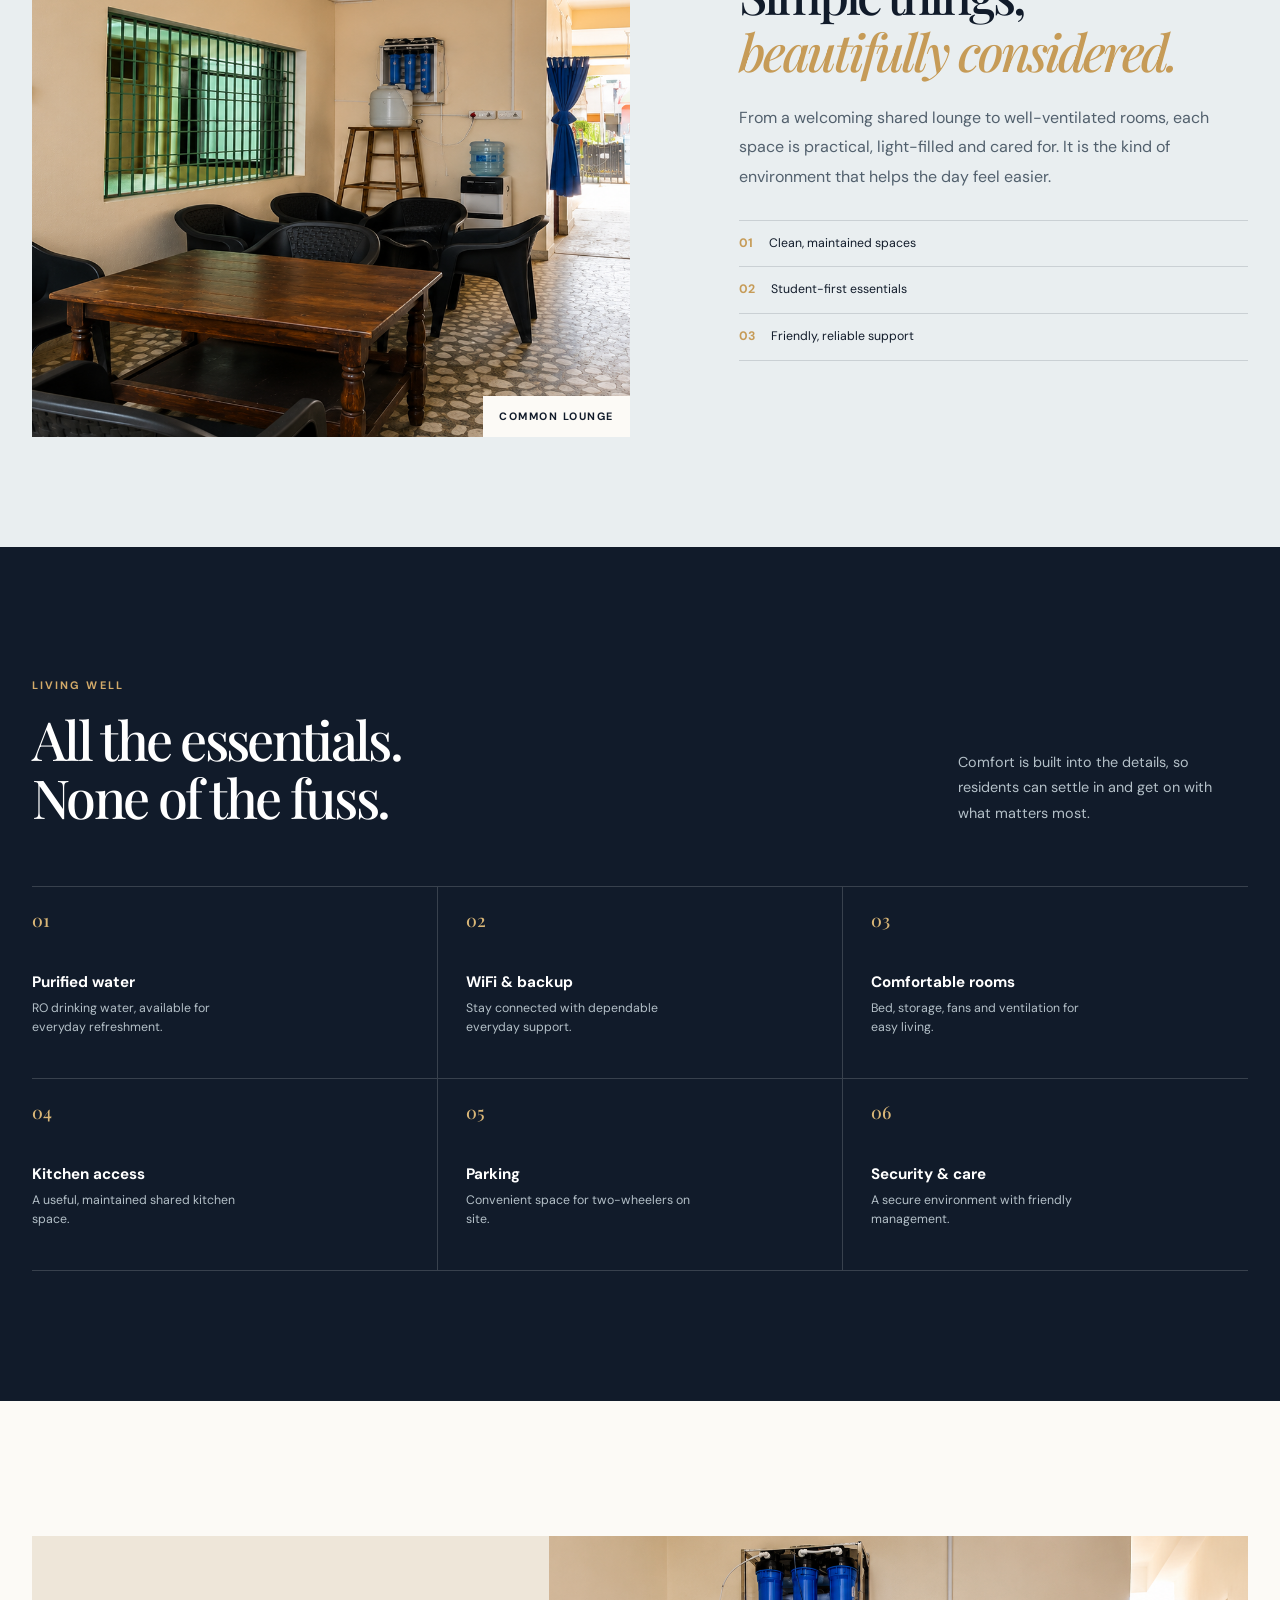
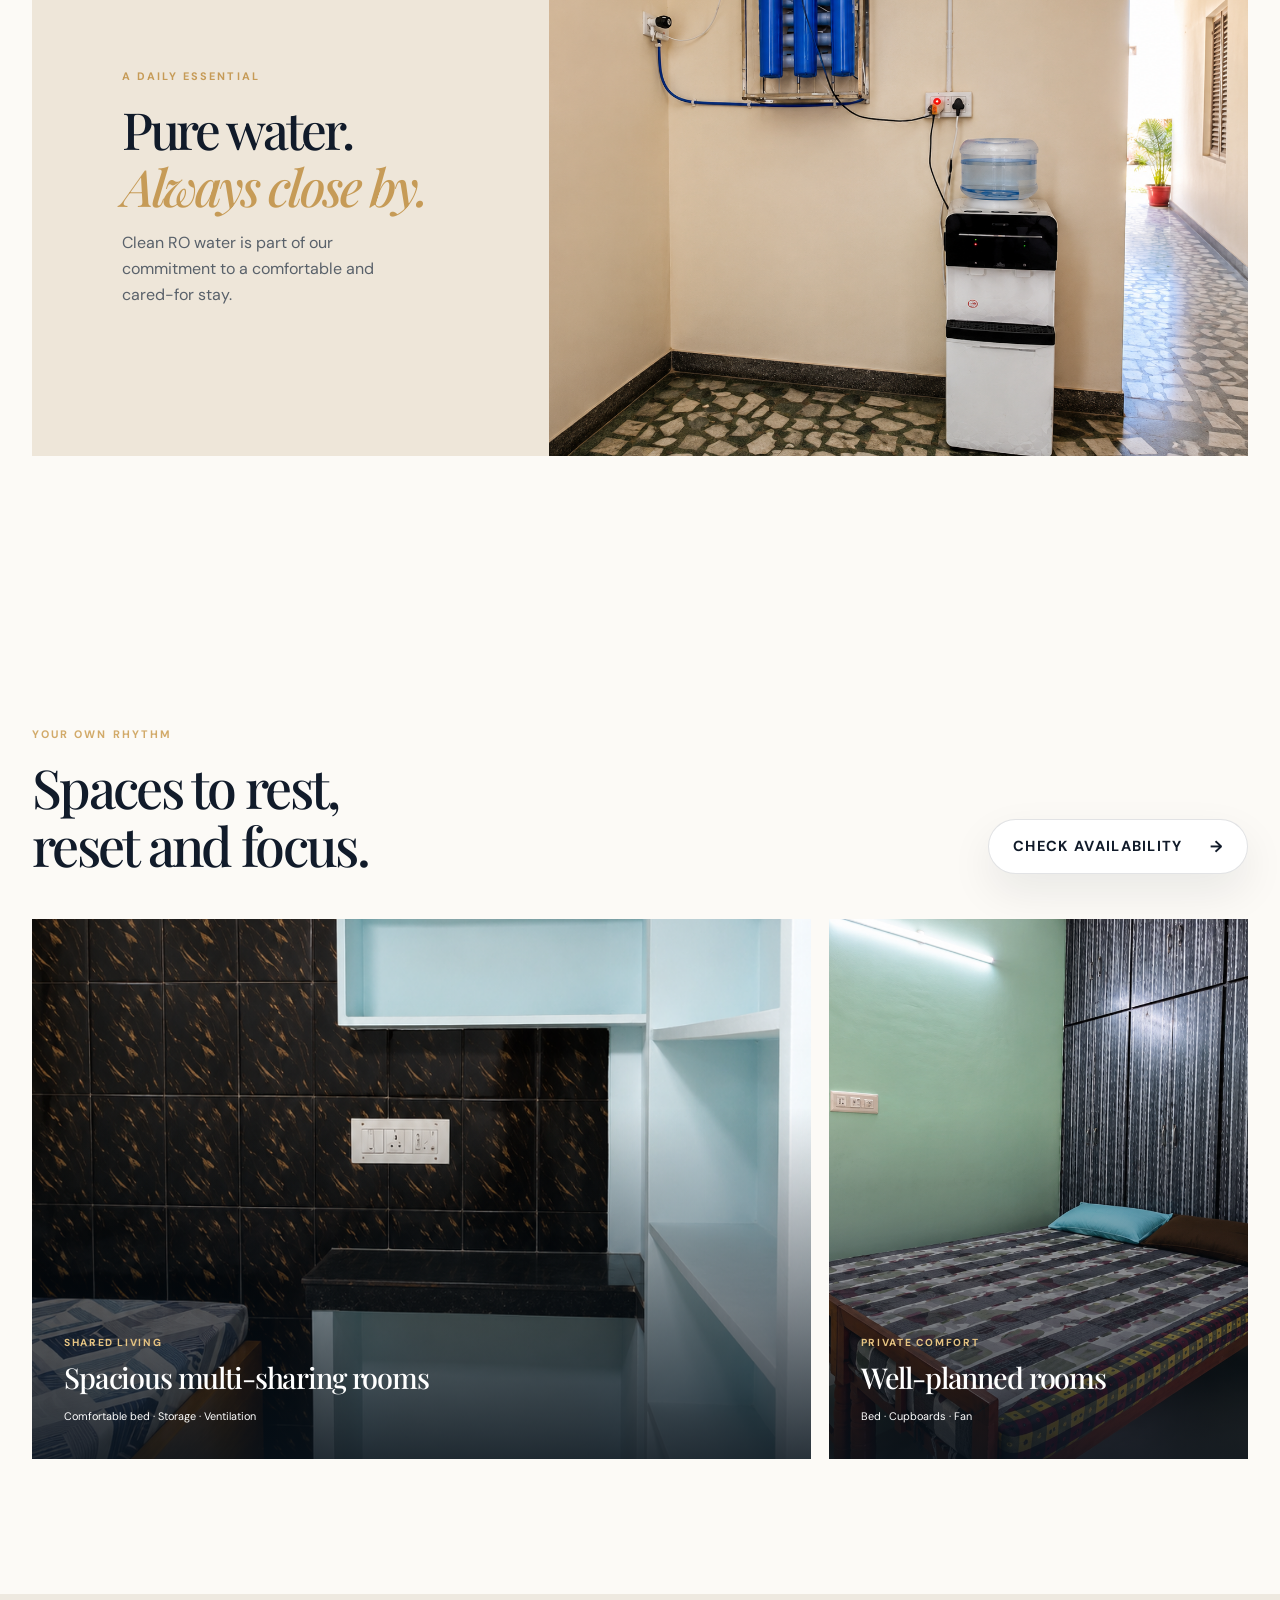
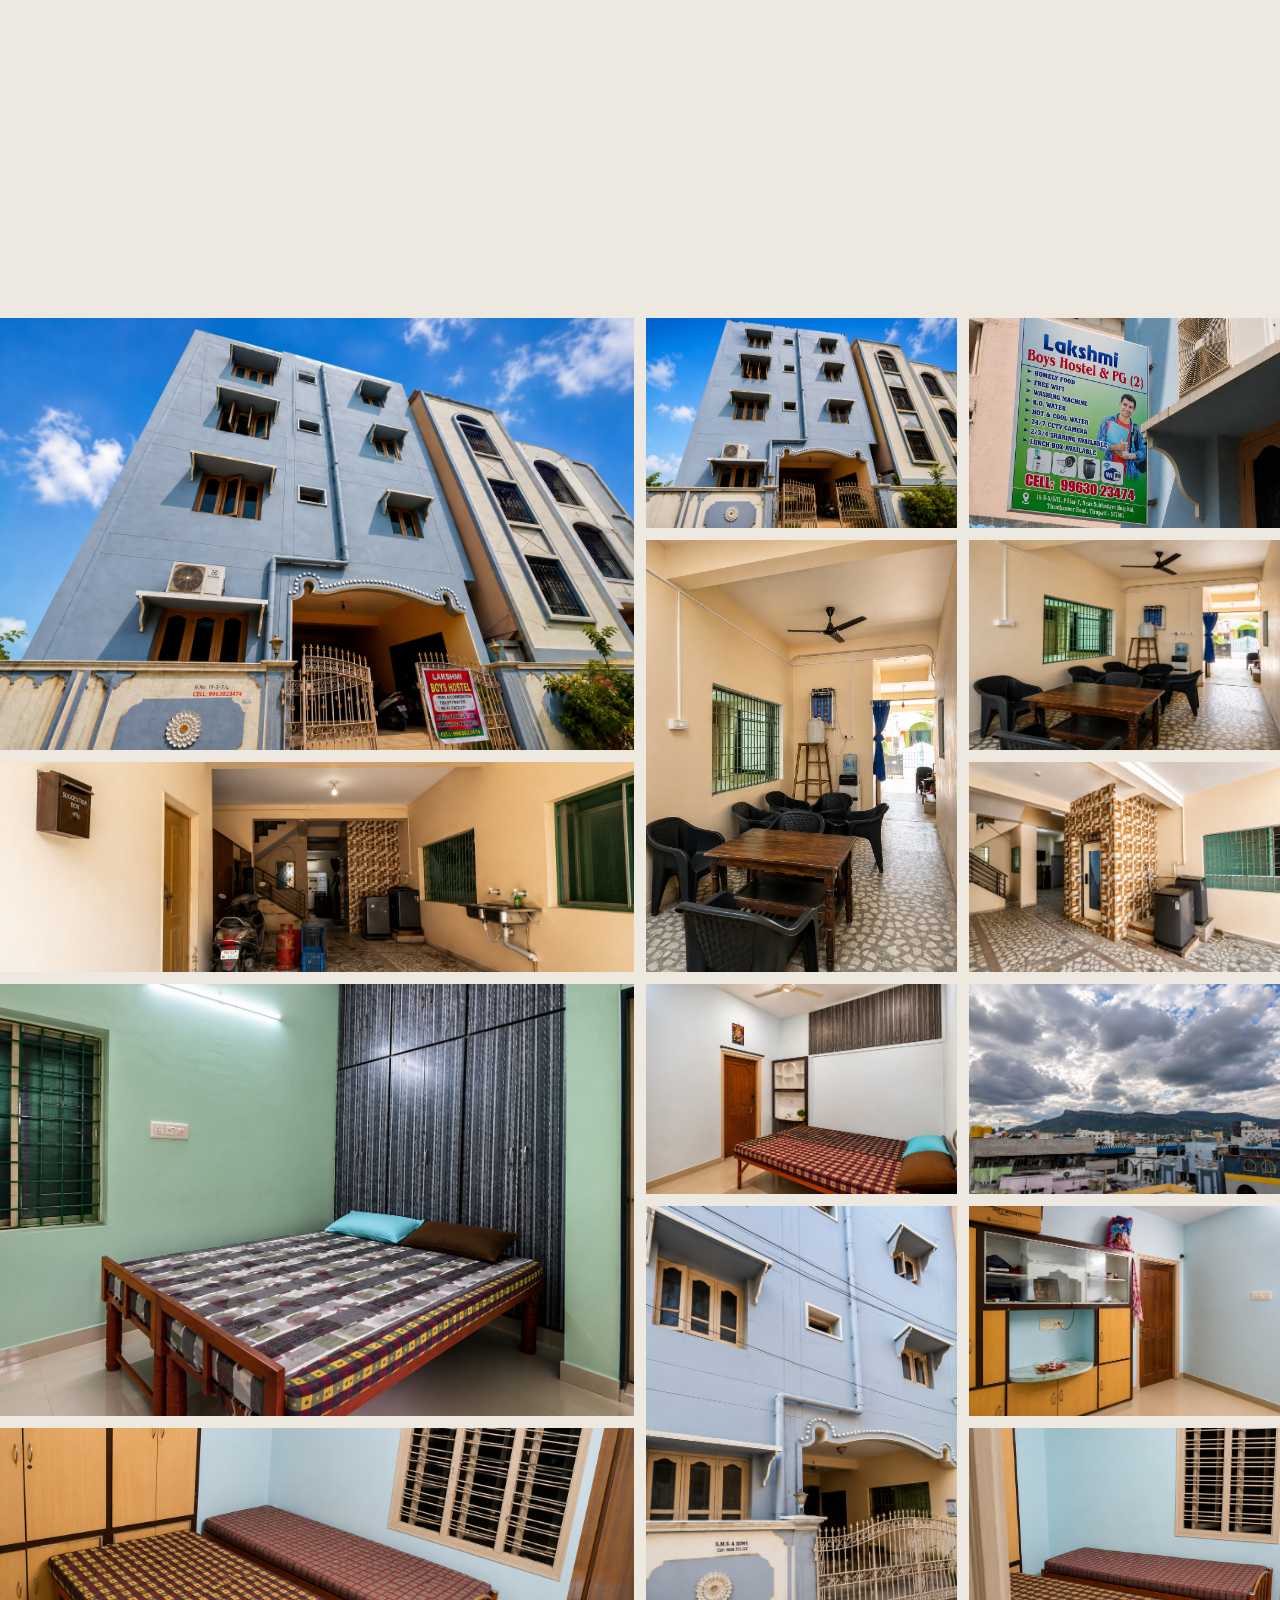
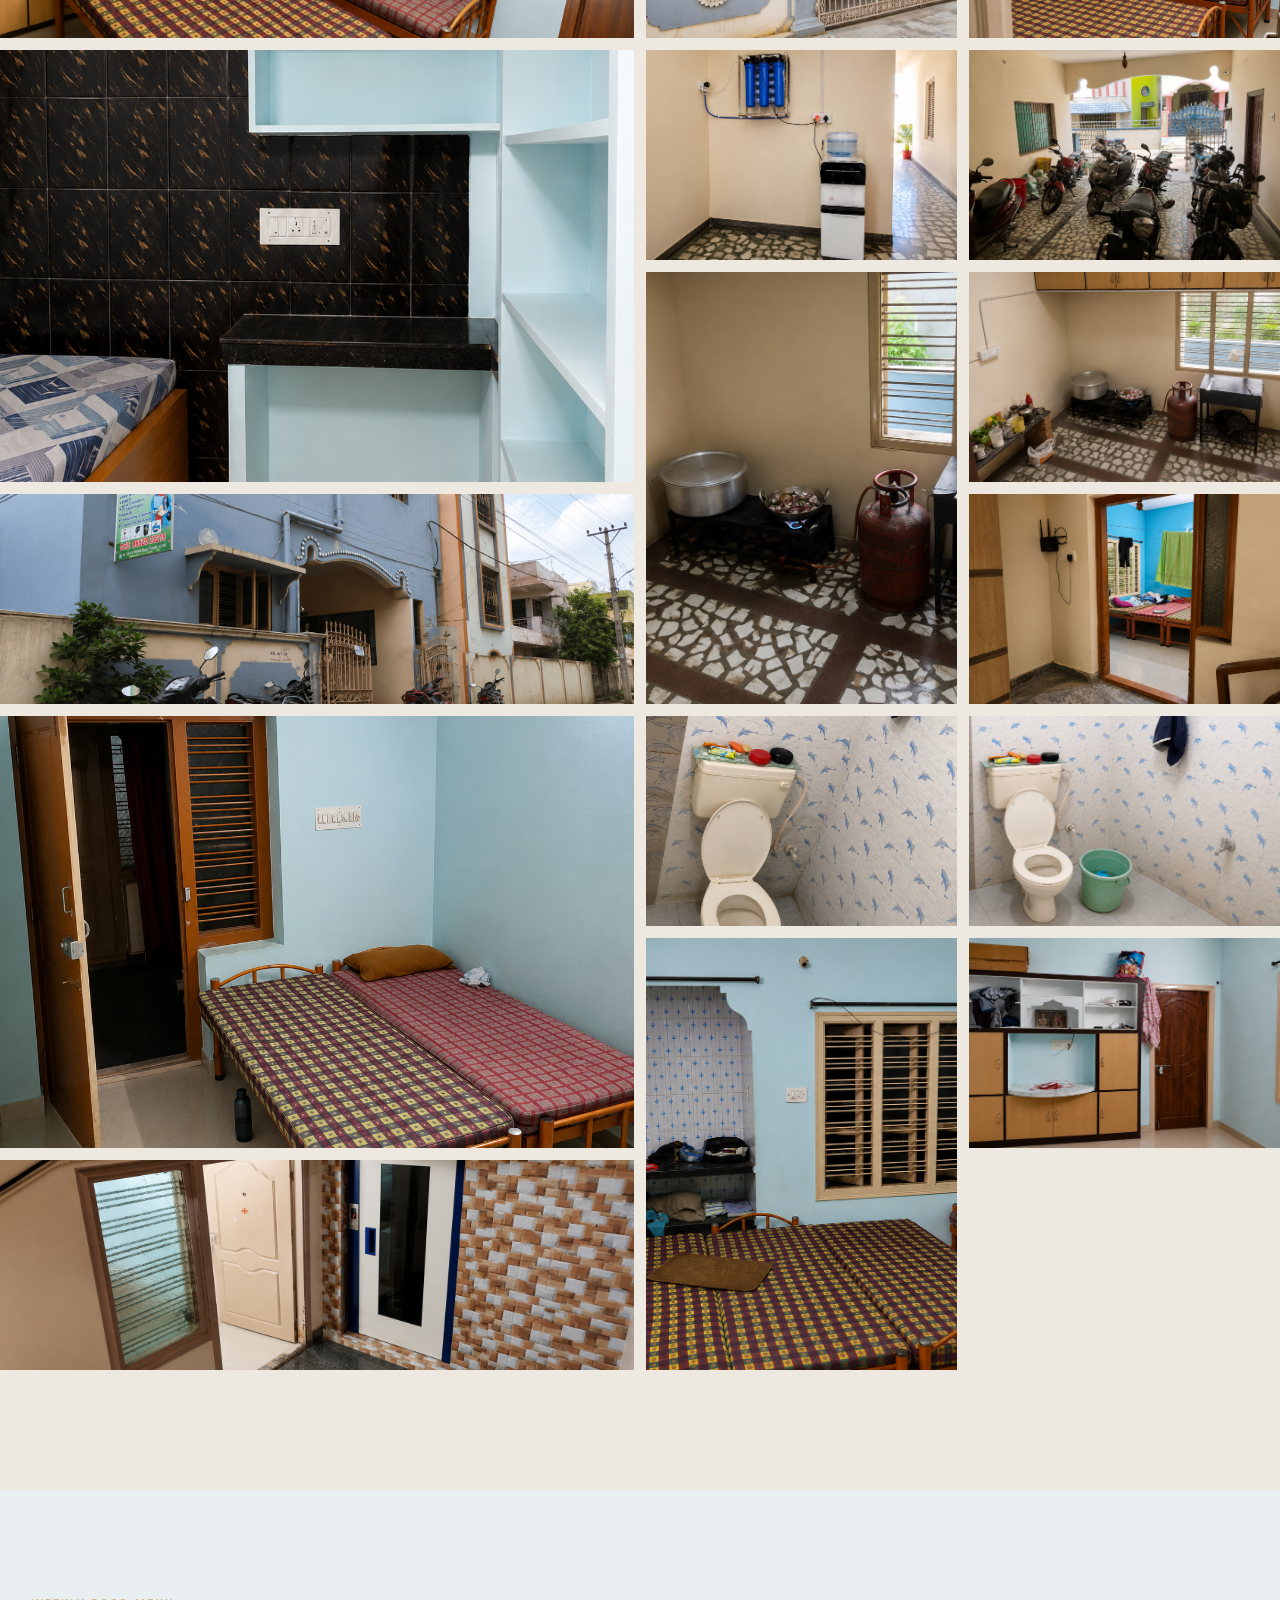
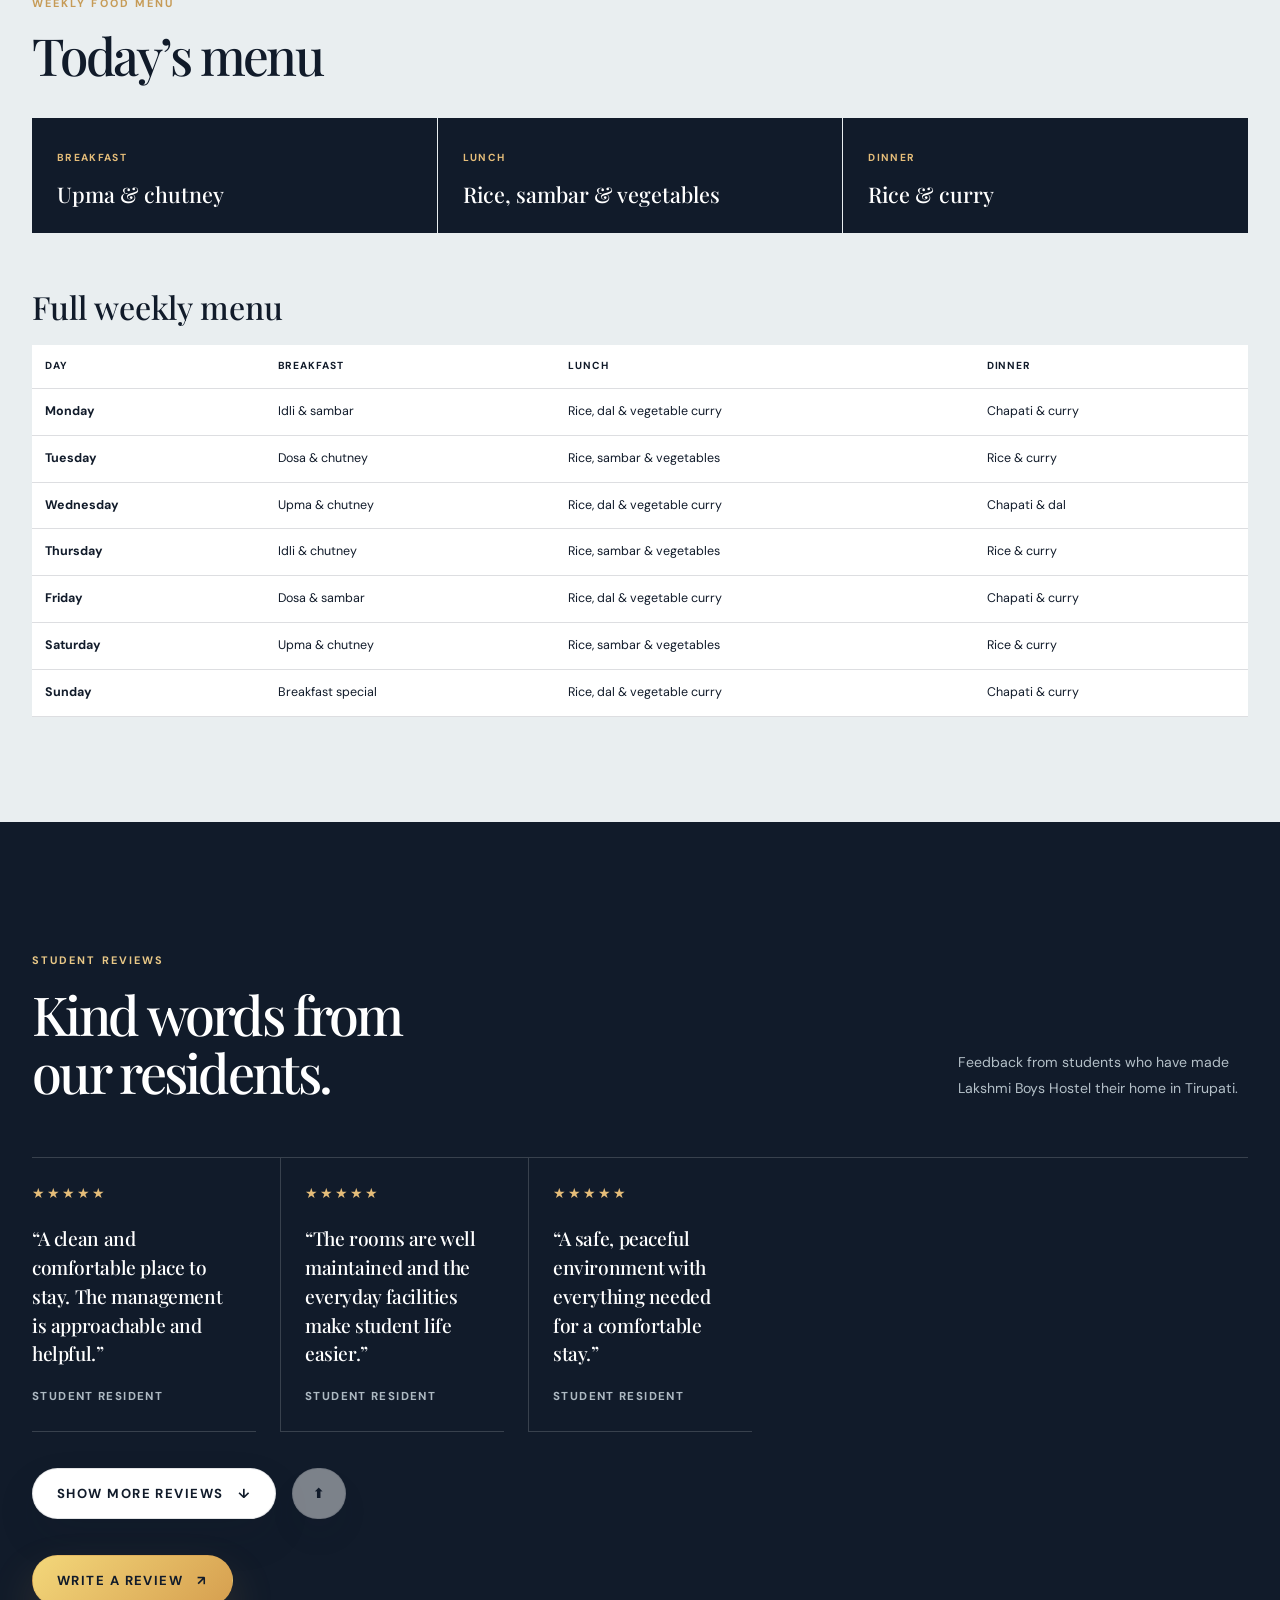
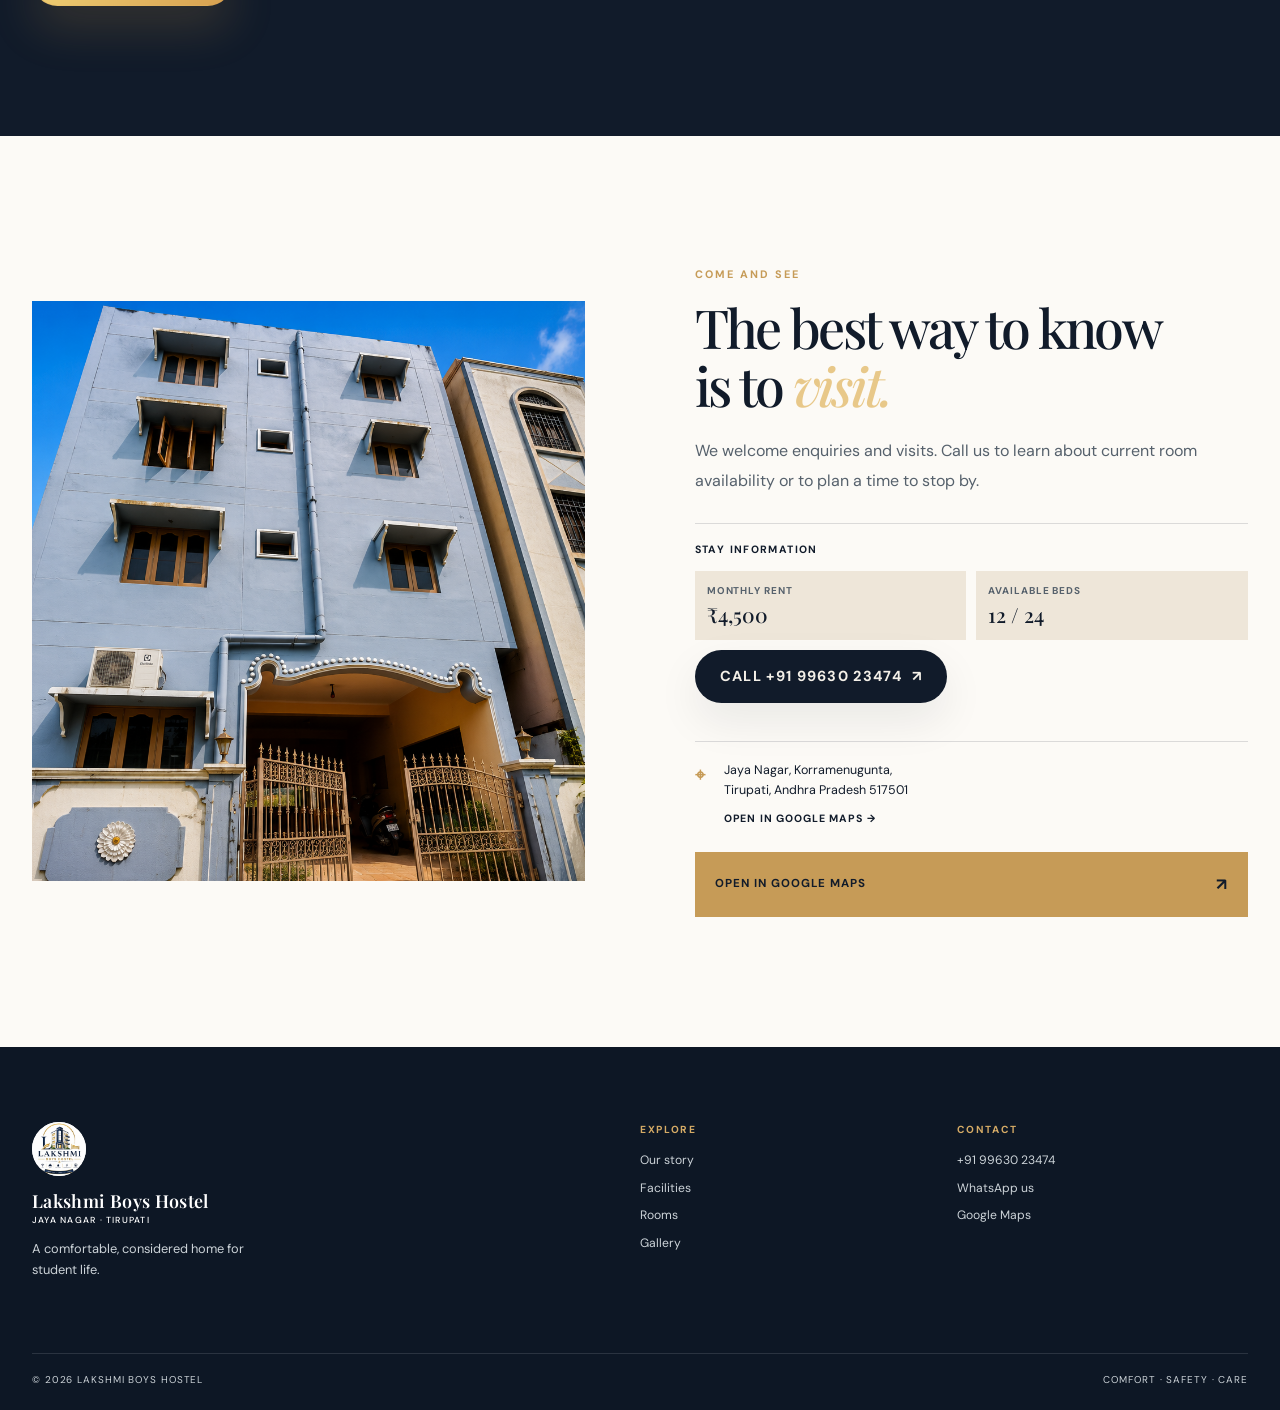
==== commit d466f160: "Added admin panel and final website updates" ====
--- a/index.html
+++ b/index.html
@@ -13,11 +13,38 @@
   <style>
     .brand-logo{align-items:center;display:inline-flex;gap:12px;color:#fff}.brand-logo img{background:#fff;border-radius:50%;height:52px;object-fit:contain;padding:2px;width:52px}.brand-logo b,.brand-logo small{display:block}.brand-logo b{font:600 1.17rem/1.05 'Playfair Display',Georgia,serif;letter-spacing:.01em}.brand-logo small{font:600 .55rem/1.4 'DM Sans',Arial,sans-serif;letter-spacing:.13em;margin-top:5px;text-transform:uppercase}.button-outline{background:#ffffff12;border:1px solid #ffffff85;color:#fff;backdrop-filter:blur(8px)}.hero-actions .button{min-width:178px;justify-content:space-between}.hero-actions .quiet-link{margin-left:3px}@media(max-width:460px){.brand-logo img{height:43px;width:43px}.brand-logo b{font-size:1rem}.brand-logo small{font-size:.48rem}.hero-actions .button{min-width:205px}.hero-actions .quiet-link{margin-left:0}}
   </style>
+  <style>
+    .reviews{background:var(--ink);color:#fff;padding:130px 0}.reviews-top{align-items:end;display:flex;justify-content:space-between;margin-bottom:56px}.reviews-top h2{font:500 clamp(2.55rem,4.2vw,4.4rem)/1.08 var(--serif);letter-spacing:-.05em;margin:0}.reviews-top>p{color:#b4c0c8;font-size:.88rem;line-height:1.8;margin:0;max-width:290px}.review-grid{border-top:1px solid #ffffff2a;display:grid;grid-template-columns:repeat(5,1fr);gap:24px}.review-card{border-bottom:1px solid #ffffff2a;padding:24px 24px 24px 0;min-height:0}.review-card+.review-card{border-left:1px solid #ffffff2a;padding-left:24px}.review-stars{color:#e5bd79;font-size:.87rem;letter-spacing:.15em}.review-card blockquote{font:500 1.2rem/1.5 var(--serif);letter-spacing:-.02em;margin:20px 0}.review-card cite{color:#aebac3;font-size:.72rem;font-style:normal;font-weight:700;letter-spacing:.12em;text-transform:uppercase;display:block;margin-top:10px}.review-action{align-items:center;background:linear-gradient(135deg,#f3d77a,#d69f4f);color:var(--ink);border:1px solid rgba(214,159,79,.3);box-shadow:0 22px 46px rgba(214,159,79,.18);display:inline-flex;font-size:.82rem;font-weight:700;gap:14px;letter-spacing:.11em;margin-top:36px;padding:14px 24px;border-radius:999px;text-transform:uppercase;transition:.28s transform .28s ease,.28s background .28s ease,.28s color .28s ease}.review-action:hover{background:linear-gradient(135deg,#e6c663,#bf8c32);color:var(--ink);transform:translateY(-2px)}.maps-button{align-items:center;background:var(--gold);color:var(--ink);display:flex;font-size:.72rem;font-weight:700;gap:18px;justify-content:space-between;letter-spacing:.09em;margin-top:24px;padding:19px 20px;text-transform:uppercase;transition:.25s background,.25s transform}.maps-button:hover{background:#d9b36f;transform:translateY(-3px)}.maps-button b{font-size:1.05rem}@media(max-width:780px){.reviews{padding:80px 0}.reviews-top{align-items:start;flex-direction:column;gap:24px;margin-bottom:38px}.review-grid{grid-template-columns:1fr}.review-card,.review-card+.review-card{border-left:0;padding-left:0}.review-card{padding:22px 0}.review-action{margin-top:30px}}
+  </style>
   <script type="application/ld+json">{"@context":"https://schema.org","@type":"Hostel","name":"Lakshmi Boys Hostel","telephone":"+91-9963023474","address":{"@type":"PostalAddress","streetAddress":"Jaya Nagar, Korramenugunta","addressLocality":"Tirupati","addressRegion":"Andhra Pradesh","postalCode":"517501","addressCountry":"IN"},"url":"https://lakshmiboyshostel.in/","sameAs":["https://maps.app.goo.gl/xP8VvCCwxHC89f6A7?g_st=aw"]}</script>
+  <style>
+    /* Scoped additions: corrected hero source and on-site review form. */
+    .hero-image{background-image:url('assets/images/lakshmi-boys-hostel-hero-corrected.png')}.review-dialog{background:var(--paper);border:0;box-shadow:0 28px 80px #09111d70;color:var(--ink);max-width:min(560px,calc(100% - 32px));padding:0;width:100%}.review-dialog::backdrop{background:#09111d99}.review-form-wrap{padding:clamp(1.8rem,5vw,3.2rem);position:relative}.review-dialog h2{font:500 2.5rem/1.12 var(--serif);letter-spacing:-.05em;margin:.2rem 0 .5rem}.review-dialog p{color:#56616c;font-size:.86rem;margin:0 0 1.5rem}.review-close{background:none;border:0;color:var(--ink);font-size:1.6rem;position:absolute;right:17px;top:13px}.review-form{display:grid;gap:14px}.review-form label{font-size:.68rem;font-weight:700;letter-spacing:.11em;text-transform:uppercase}.review-form input,.review-form textarea,.review-form select{background:#fff;border:1px solid var(--line);border-radius:0;color:var(--ink);font:400 .92rem var(--sans);margin-top:6px;padding:12px;width:100%}.review-form textarea{min-height:105px;resize:vertical}.review-submit{border:0;cursor:pointer;justify-content:center;margin-top:6px}.thank-you{align-items:center;background:#0d1725;color:#fff;display:none;inset:0;justify-content:center;padding:2rem;position:absolute;text-align:center}.thank-you.show{display:flex}.thank-you h3{color:#e5bd79;font:500 2.3rem var(--serif);margin:0}.thank-you p{color:#fff;margin:8px 0 0}@media(max-width:460px){.review-dialog h2{font-size:2.1rem}}
+  </style>
+  <style>
+    .reviews-pagination{display:flex;align-items:center;gap:16px;margin-top:36px}.reviews-more,.reviews-up{background:#fff;border:1px solid rgba(17,27,42,.12);color:var(--ink);cursor:pointer;display:inline-flex;font-size:.82rem;font-weight:700;gap:14px;letter-spacing:.11em;padding:14px 24px;border-radius:999px;box-shadow:0 18px 40px rgba(17,27,42,.1);text-transform:uppercase;transition:.28s transform .28s ease,.28s background .28s ease,.28s color .28s ease}.reviews-more:hover,.reviews-up:hover{background:#f7f4ee;transform:translateY(-2px)}.reviews-up{width:54px;justify-content:center;padding:14px}.reviews-up:disabled{opacity:.45;cursor:not-allowed;transform:none}.review-card[hidden]{display:none}
+  </style>
+  <style>
+    .admin-access{background:var(--ink);border:1px solid #ffffff45;color:#fff;font-size:.65rem;font-weight:700;left:0;letter-spacing:.13em;padding:11px 13px;position:fixed;text-transform:uppercase;top:52%;transform:rotate(-90deg) translateX(-100%);transform-origin:left top;z-index:19}.admin-access:hover{background:var(--gold);color:var(--ink)}.stay-info{border-top:1px solid var(--line);display:grid;gap:12px;margin:28px 0 0;padding-top:18px}.stay-info-title{font-size:.66rem;font-weight:700;letter-spacing:.13em;text-transform:uppercase}.stay-info-grid{display:grid;gap:10px;grid-template-columns:1fr 1fr}.stay-info-item{background:#eee6d9;padding:12px}.stay-info-item span{color:#56616c;display:block;font-size:.62rem;font-weight:700;letter-spacing:.09em;text-transform:uppercase}.stay-info-item b{display:block;font:500 1.28rem var(--serif);margin-top:2px}.menu-summary{color:#56616c;font-size:.75rem}.menu-summary b{color:var(--ink)}
+  </style>
+  <style>
+    .admin-access{left:0;top:50%;transform:translateY(-50%);writing-mode:vertical-rl}.food-menu{background:var(--mist);padding:105px 0}.food-menu-heading{margin-bottom:34px}.food-menu-heading h2{font:500 clamp(2.4rem,4vw,4rem)/1.1 var(--serif);letter-spacing:-.05em;margin:0}.today-meals{display:grid;gap:1px;grid-template-columns:repeat(3,1fr);margin:28px 0 52px}.meal-card{background:var(--ink);color:#fff;padding:25px}.meal-card span{color:#e5bd79;font-size:.64rem;font-weight:700;letter-spacing:.13em;text-transform:uppercase}.meal-card b{display:block;font:500 1.35rem/1.3 var(--serif);margin-top:12px}.weekly-menu-title{font:500 2rem var(--serif);margin:0 0 17px}.public-menu-table{background:#fff;border-collapse:collapse;width:100%}.public-menu-table td,.public-menu-table th{border-bottom:1px solid var(--line);font-size:.78rem;padding:13px;text-align:left}.public-menu-table th{color:var(--muted); font-size:.64rem;letter-spacing:.09em;text-transform:uppercase}.public-menu-table td:first-child{font-weight:700}@media(max-width:650px){.food-menu{padding:75px 0}.today-meals{grid-template-columns:1fr;margin-bottom:38px}.public-menu-table{display:block;overflow-x:auto;white-space:nowrap}.admin-access{top:50%}}
+  </style>
+  <style>
+    .hero{position:relative}
+    .admin-access{position:absolute;top:94px;left:24px;right:auto;transform:none;writing-mode:horizontal-tb;padding:14px 22px;border-radius:999px;display:inline-flex;align-items:center;justify-content:center;background:rgba(17,27,42,.95);color:#fff;border:1px solid rgba(255,255,255,.2);box-shadow:0 24px 52px rgba(17,27,42,.18);font-size:.82rem;letter-spacing:.12em;text-transform:uppercase;z-index:5}
+    .admin-access:hover{background:var(--gold);color:var(--ink);border-color:transparent}
+    .arrow-link,.button-dark{display:inline-flex;align-items:center;justify-content:center;gap:10px;padding:14px 24px;border-radius:999px;font-size:.91rem;font-weight:700;letter-spacing:.09em;transition:transform .25s ease,background .25s ease,color .25s ease,box-shadow .25s ease;box-shadow:0 18px 44px rgba(17,27,42,.08);text-transform:uppercase}
+    .arrow-link{background:#fff;color:var(--ink);border:1px solid rgba(17,27,42,.12)}
+    .arrow-link:hover{background:#f7f4ee;transform:translateY(-2px)}
+    .button-dark{background:var(--ink);color:var(--cream);border:1px solid transparent}
+    .button-dark:hover{background:#1f334f;transform:translateY(-2px)}
+    @media(max-width:780px){.admin-access{top:86px;right:16px;left:auto;padding:10px 16px;font-size:.75rem;letter-spacing:.11em;box-shadow:0 18px 36px rgba(17,27,42,.14);border-radius:999px;max-width:calc(100% - 32px);white-space:nowrap}.arrow-link,.button-dark{width:auto}}
+  </style>
 </head>
 <body>
   <div class="page-loader" role="status" aria-label="Loading Lakshmi Boys Hostel"><span class="loader-mark">L</span></div>
-  <a class="skip" href="#main">Skip to content</a>
+  <a class="skip" href="#main">Skip to content</a><a class="admin-access" href="admin.html">Admin</a>
   <header class="header"><nav class="nav wrap" aria-label="Main navigation">
     <a href="#home" class="brand-logo" aria-label="Lakshmi Boys Hostel home"><img src="assets/images/lakshmi-boys-hostel-logo.jpg" alt="Lakshmi Boys Hostel logo"><span><b>Lakshmi Boys Hostel</b><small>Jaya Nagar · Tirupati</small></span></a>
     <button class="nav-toggle" aria-expanded="false" aria-label="Open navigation"><i></i><i></i></button>
@@ -37,9 +64,11 @@
     <section class="rooms" id="rooms"><div class="wrap"><div class="section-top reveal"><div><p class="kicker">Your own rhythm</p><h2>Spaces to rest,<br>reset and focus.</h2></div><a class="arrow-link" href="tel:+919963023474">Check availability <span>→</span></a></div><div class="room-layout"><article class="room room-main reveal"><img src="assets/images/ChatGPT%20Image%20Jul%2031,%202026,%2010_57_28%20PM.png" alt="Spacious multi-sharing room at Lakshmi Boys Hostel" loading="lazy"><div class="room-caption"><p>Shared living</p><h3>Spacious multi-sharing rooms</h3><span>Comfortable bed · Storage · Ventilation</span></div></article><article class="room room-small reveal"><img src="assets/images/ChatGPT%20Image%20Jul%2031,%202026,%2010_54_49%20PM.png" alt="Well maintained room at Lakshmi Boys Hostel" loading="lazy"><div class="room-caption"><p>Private comfort</p><h3>Well-planned rooms</h3><span>Bed · Cupboards · Fan</span></div></article></div></div></section>
     <section class="gallery-section" id="gallery"><div class="wrap gallery-header reveal"><p class="kicker">The full picture</p><h2>See life at<br><em>Lakshmi.</em></h2><p>Every photograph below is from our residence. Select an image to see it closer.</p></div><div class="gallery-grid" id="galleryGrid" aria-label="Lakshmi Boys Hostel photo gallery"></div></section>
     <section class="visit" id="visit"><div class="wrap visit-grid"><div class="visit-image reveal"><img src="assets/images/ChatGPT%20Image%20Jul%2031,%202026,%2010_51_54%20PM.png" alt="Lakshmi Boys Hostel building entrance" loading="lazy"></div><div class="visit-copy reveal"><p class="kicker">Come and see</p><h2>The best way to know<br>is to <em>visit.</em></h2><p>We welcome enquiries and visits. Call us to learn about current room availability or to plan a time to stop by.</p><a class="button button-dark" href="tel:+919963023474">Call +91 99630 23474 <span>↗</span></a><a class="location-line" href="https://maps.app.goo.gl/xP8VvCCwxHC89f6A7?g_st=aw" target="_blank" rel="noopener"><b>⌖</b> Jaya Nagar, Korramenugunta,<br><i>Tirupati, Andhra Pradesh 517501</i><strong>Open in Google Maps →</strong></a></div></div></section>
+    <template id="reviewsTemplate"><section class="reviews" id="reviews"><div class="wrap"><div class="reviews-top reveal"><div><p class="kicker light">Student reviews</p><h2>Kind words from<br>our residents.</h2></div><p>Feedback from students who have made Lakshmi Boys Hostel their home in Tirupati.</p></div><div class="review-grid"><article class="review-card reveal"><div class="review-stars" aria-label="5 out of 5 stars">★★★★★</div><blockquote>“A clean and comfortable place to stay. The management is approachable and helpful.”</blockquote><cite>Student resident</cite></article><article class="review-card reveal"><div class="review-stars" aria-label="5 out of 5 stars">★★★★★</div><blockquote>“The rooms are well maintained and the everyday facilities make student life easier.”</blockquote><cite>Student resident</cite></article><article class="review-card reveal"><div class="review-stars" aria-label="5 out of 5 stars">★★★★★</div><blockquote>“A safe, peaceful environment with everything needed for a comfortable stay.”</blockquote><cite>Student resident</cite></article></div><button class="review-action" type="button">Write a review <span aria-hidden="true">↗</span></button></div></section></template>
   </main>
   <footer><div class="wrap footer-grid"><div><img src="assets/images/lakshmi-boys-hostel-logo.jpg" alt="Lakshmi Boys Hostel logo" loading="lazy" style="background:#fff;border-radius:50%;display:block;height:54px;margin-bottom:14px;object-fit:contain;width:54px"><a href="#home" class="wordmark footer-mark"><span>Lakshmi Boys Hostel<small>Jaya Nagar · Tirupati</small></span></a><p>A comfortable, considered home for student life.</p></div><div><p class="footer-label">Explore</p><a href="#story">Our story</a><a href="#living">Facilities</a><a href="#rooms">Rooms</a><a href="#gallery">Gallery</a></div><div><p class="footer-label">Contact</p><a href="tel:+919963023474">+91 99630 23474</a><a href="https://wa.me/919963023474" target="_blank" rel="noopener">WhatsApp us</a><a href="https://maps.app.goo.gl/xP8VvCCwxHC89f6A7?g_st=aw" target="_blank" rel="noopener">Google Maps</a></div></div><div class="wrap footer-bottom"><span>© <span id="year"></span> Lakshmi Boys Hostel</span><span>Comfort · Safety · Care</span></div></footer>
   <a class="quick quick-whatsapp" href="https://wa.me/919963023474" aria-label="Contact Lakshmi Boys Hostel on WhatsApp" target="_blank" rel="noopener">◔</a><a class="quick quick-call" href="tel:+919963023474" aria-label="Call Lakshmi Boys Hostel">☎</a><button class="to-top" aria-label="Back to top">↑</button>
   <dialog class="lightbox" aria-label="Image viewer"><button class="lightbox-close" aria-label="Close image">×</button><button class="lightbox-prev" aria-label="Previous image">←</button><figure><img src="" alt=""><figcaption></figcaption></figure><button class="lightbox-next" aria-label="Next image">→</button></dialog>
-  <script src="assets/js/script.js" defer></script>
+  <script src="assets/js/data.js" defer></script><script src="assets/js/script.js" defer></script>
+  <dialog class="review-dialog" id="reviewDialog" aria-labelledby="reviewDialogTitle"><div class="review-form-wrap"><button class="review-close" type="button" aria-label="Close review form">×</button><p class="kicker">Share your experience</p><h2 id="reviewDialogTitle">Write a review</h2><p>Your review will appear here for future visitors on this browser.</p><form class="review-form" id="reviewForm"><label>Your name<input name="name" type="text" autocomplete="name" maxlength="50" required></label><label>Rating<select name="rating" required><option value="5">★★★★★ — Excellent</option><option value="4">★★★★☆ — Very good</option><option value="3">★★★☆☆ — Good</option><option value="2">★★☆☆☆ — Fair</option><option value="1">★☆☆☆☆ — Poor</option></select></label><label>Your review<textarea name="review" maxlength="500" required></textarea></label><button class="button button-dark review-submit" type="submit">Submit review <span>↗</span></button></form><div class="thank-you" role="status" aria-live="polite"><div><h3>Thank you.</h3><p>Your review has been added.</p></div></div></div></dialog>
 </body></html>
--- a/assets/css/style.css
+++ b/assets/css/style.css
@@ -1 +1 @@
-:root{--ink:#111b2a;--ink-2:#1b293a;--cream:#f4f0e8;--paper:#fcfaf6;--sand:#ddd1bf;--gold:#c69b57;--mist:#e9eef0;--line:rgba(17,27,42,.14);--serif:'Playfair Display',Georgia,serif;--sans:'DM Sans',Arial,sans-serif}*{box-sizing:border-box}html{scroll-behavior:smooth}body{margin:0;background:var(--paper);color:var(--ink);font:400 16px/1.6 var(--sans)}body:has(dialog[open]){overflow:hidden}a{color:inherit;text-decoration:none}button{font:inherit}img{max-width:100%}.wrap{margin:auto;width:min(1220px,calc(100% - 64px))}.skip{background:#fff;left:15px;padding:10px 16px;position:fixed;top:-60px;z-index:100}.skip:focus{top:15px}.page-loader{align-items:center;background:var(--ink);color:var(--cream);display:flex;inset:0;justify-content:center;position:fixed;z-index:200;transition:.6s ease}.page-loader.done{opacity:0;pointer-events:none;visibility:hidden}.loader-mark,.wordmark-l{align-items:center;border:1px solid currentColor;border-radius:50%;display:inline-flex;font:600 1.6rem/1 var(--serif);height:40px;justify-content:center;width:40px}.header{left:0;position:absolute;right:0;top:0;z-index:20}.header.scrolled{background:rgba(17,27,42,.92);backdrop-filter:blur(16px);position:fixed}.nav{align-items:center;color:#fff;display:flex;height:88px;justify-content:space-between}.wordmark{align-items:center;display:inline-flex;font:600 1.12rem/1 var(--serif);gap:10px;letter-spacing:.02em}.wordmark small{display:block;font:500 .55rem/1.4 var(--sans);letter-spacing:.14em;margin-top:4px;text-transform:uppercase}.nav-menu{align-items:center;display:flex;gap:29px;font-size:.74rem;font-weight:600;letter-spacing:.07em;text-transform:uppercase}.nav-menu>a:not(.nav-enquire){opacity:.82}.nav-menu>a:not(.nav-enquire):hover{color:#fff;opacity:1}.nav-enquire{border-bottom:1px solid #fff;padding-bottom:6px}.nav-enquire b{font-size:1rem;margin-left:4px}.nav-toggle{background:none;border:0;display:none;padding:8px}.nav-toggle i{background:#fff;display:block;height:1px;margin:6px;width:24px}.hero{color:#fff;min-height:840px;overflow:hidden;position:relative}.hero-image{background:center/cover url('../images/ChatGPT%20Image%20Jul%2031,%202026,%2010_51_21%20PM.png');inset:0;position:absolute;animation:slowZoom 18s ease-in-out infinite alternate}.hero-wash{background:linear-gradient(90deg,rgba(7,14,25,.82),rgba(8,15,25,.48) 48%,rgba(8,15,25,.05)),linear-gradient(0deg,rgba(7,14,25,.45),transparent 45%);inset:0;position:absolute}@keyframes slowZoom{to{transform:scale(1.06)}}.hero-content{padding-top:240px;position:relative}.kicker{color:var(--gold);font-size:.68rem;font-weight:700;letter-spacing:.19em;margin:0 0 15px;text-transform:uppercase}.kicker.light{color:#e9c887}.hero h1{font:500 clamp(3rem,6.2vw,6.3rem)/.99 var(--serif);letter-spacing:-.055em;margin:0;max-width:860px}.hero h1 em,.statement h2 em,.water-copy em,.gallery-header em,.visit-copy em{color:#e8c889;font-style:italic}.hero-intro{font-size:1rem;line-height:1.7;margin:27px 0 31px;max-width:470px}.hero-actions{align-items:center;display:flex;gap:29px}.button{align-items:center;display:inline-flex;font-size:.74rem;font-weight:700;gap:22px;letter-spacing:.07em;padding:15px 20px;text-transform:uppercase;transition:.25s transform,.25s background}.button:hover{transform:translateY(-3px)}.button-ivory{background:var(--cream);color:var(--ink)}.button-dark{background:var(--ink);color:#fff;margin-top:10px}.quiet-link{border-bottom:1px solid #fff8;font-size:.75rem;font-weight:600;padding-bottom:5px}.quiet-link span{margin-left:6px}.hero-bottom{bottom:27px;display:flex;font-size:.65rem;justify-content:space-between;letter-spacing:.14em;position:absolute;text-transform:uppercase}.hero-count{color:#ffffff99}.intro{display:grid;gap:11%;grid-template-columns:1.1fr .9fr;padding:150px 0}.intro h2,.section-top h2,.gallery-header h2,.visit-copy h2{font:500 clamp(2.55rem,4.2vw,4.4rem)/1.08 var(--serif);letter-spacing:-.05em;margin:0}.intro-body{align-self:end}.intro-body p{color:#4c5866;font-size:1.07rem;line-height:1.85;margin:0 0 25px}.arrow-link{border-bottom:1px solid var(--ink);font-size:.71rem;font-weight:700;letter-spacing:.1em;padding-bottom:5px;text-transform:uppercase}.arrow-link span{font-size:1rem;margin-left:17px}.statement{background:var(--mist);padding:110px 0}.statement-grid{align-items:center;display:grid;gap:9%;grid-template-columns:1.08fr .92fr}.statement-photo{height:580px;position:relative}.statement-photo img{height:100%;object-fit:cover;width:100%}.photo-tag{background:var(--paper);bottom:0;font-size:.67rem;font-weight:700;letter-spacing:.14em;padding:12px 16px;position:absolute;right:0;text-transform:uppercase}.statement-copy h2,.water-copy h2{font:500 clamp(2.5rem,4vw,4rem)/1.11 var(--serif);letter-spacing:-.06em;margin:0}.statement-copy h2 em,.water-copy h2 em{color:var(--gold)}.statement-copy>p:not(.kicker){color:#52606d;line-height:1.85;margin:23px 0}.principles{border-top:1px solid var(--line);display:grid;margin-top:28px}.principles span{border-bottom:1px solid var(--line);font-size:.77rem;padding:13px 0}.principles b{color:var(--gold);margin-right:13px}.amenities{background:var(--ink);color:#fff;padding:130px 0}.section-top{align-items:end;display:flex;justify-content:space-between;margin-bottom:60px}.section-top .kicker{color:#d2aa69}.section-top h2{max-width:650px}.section-top>p{color:#b4c0c8;font-size:.9rem;line-height:1.75;margin:0;max-width:290px}.amenity-grid{border-top:1px solid #ffffff2a;display:grid;grid-template-columns:repeat(3,1fr)}.amenity{border-bottom:1px solid #ffffff2a;min-height:192px;padding:21px 28px 27px 0}.amenity:nth-child(3n+2),.amenity:nth-child(3n+3){padding-left:28px}.amenity:nth-child(3n+2){border-left:1px solid #ffffff2a;border-right:1px solid #ffffff2a}.amenity span{color:#d9b677;font:500 1.1rem var(--serif)}.amenity h3{font-size:.95rem;margin:36px 0 4px}.amenity p{color:#b4c0c8;font-size:.77rem;margin:0;max-width:230px}.water-feature{align-items:stretch;display:grid;grid-template-columns:.85fr 1.15fr;padding:135px 0}.water-copy{background:#eee6d9;display:flex;flex-direction:column;justify-content:center;padding:clamp(2rem,7vw,6rem)}.water-copy>p:not(.kicker){color:#59616a;max-width:270px}.water-image{height:520px}.water-image img{height:100%;object-fit:cover;width:100%}.rooms{padding:135px 0}.rooms .section-top{margin-bottom:45px}.rooms .section-top h2{max-width:540px}.room-layout{display:grid;gap:18px;grid-template-columns:1.3fr .7fr}.room{min-height:540px;overflow:hidden;position:relative}.room img{height:100%;object-fit:cover;position:absolute;width:100%;transition:transform .65s}.room:hover img{transform:scale(1.04)}.room:after{background:linear-gradient(transparent 35%,#07111ad9);content:"";inset:0;position:absolute}.room-caption{bottom:0;color:#fff;left:0;padding:32px;position:absolute;z-index:1}.room-caption p{color:#e6c482;font-size:.64rem;font-weight:700;letter-spacing:.16em;margin:0;text-transform:uppercase}.room-caption h3{font:500 1.8rem var(--serif);letter-spacing:-.04em;margin:6px 0}.room-caption span{font-size:.68rem}.gallery-section{background:#eee9e0;padding:120px 0}.gallery-header{display:grid;grid-template-columns:1fr 1fr;margin-bottom:55px}.gallery-header .kicker{grid-column:1/-1}.gallery-header h2{max-width:500px}.gallery-header>p:last-child{align-self:end;color:#5d6670;font-size:.88rem;line-height:1.8;margin:0;max-width:300px}.gallery-grid{display:grid;gap:12px;grid-auto-flow:dense;grid-auto-rows:210px;grid-template-columns:repeat(4,1fr)}.gallery-item{background:#d7d1c8;border:0;cursor:zoom-in;overflow:hidden;padding:0;position:relative}.gallery-item:nth-child(7n+1){grid-column:span 2;grid-row:span 2}.gallery-item:nth-child(7n+4){grid-row:span 2}.gallery-item:nth-child(7n+6){grid-column:span 2}.gallery-item img{height:100%;object-fit:cover;transition:.45s transform;width:100%}.gallery-item:after{background:#111b2a2e;content:"";inset:0;opacity:0;position:absolute;transition:.3s}.gallery-item:hover:after{opacity:1}.gallery-item:hover img{transform:scale(1.06)}.visit{background:var(--paper);padding:130px 0}.visit-grid{align-items:center;display:grid;gap:9%;grid-template-columns:1fr 1fr}.visit-image{height:580px}.visit-image img{height:100%;object-fit:cover;width:100%}.visit-copy>p:not(.kicker){color:#56616c;line-height:1.85;margin:22px 0}.location-line{border-top:1px solid var(--line);display:block;font-size:.78rem;margin-top:38px;padding:19px 0 0 29px;position:relative}.location-line b{color:var(--gold);font-size:1.1rem;left:0;position:absolute}.location-line i{display:block;font-style:normal}.location-line strong{display:block;font-size:.66rem;letter-spacing:.08em;margin-top:10px;text-transform:uppercase}footer{background:#0d1725;color:#ccd3d8;padding:75px 0 22px}.footer-grid{display:grid;gap:25px;grid-template-columns:2fr 1fr 1fr}.footer-mark{color:#fff}.footer-grid>div>p:not(.footer-label){font-size:.8rem;max-width:250px}.footer-label{color:#d5ab66;font-size:.64rem;font-weight:700;letter-spacing:.16em;margin:0 0 13px;text-transform:uppercase}.footer-grid a:not(.wordmark){display:block;font-size:.76rem;margin:8px 0}.footer-grid a:not(.wordmark):hover{color:#e7c47e}.footer-bottom{border-top:1px solid #ffffff1f;display:flex;font-size:.62rem;justify-content:space-between;letter-spacing:.09em;margin-top:60px;padding-top:18px;text-transform:uppercase}.quick{align-items:center;border-radius:50%;bottom:22px;color:#fff;display:flex;height:47px;justify-content:center;position:fixed;right:22px;width:47px;z-index:15}.quick-whatsapp{background:#25d366;bottom:80px;font-size:1.25rem}.quick-call{background:#c69b57}.to-top{background:#fff;border:1px solid var(--line);bottom:22px;color:var(--ink);display:none;height:38px;position:fixed;right:80px;width:38px;z-index:15}.to-top.visible{display:block}.lightbox{background:#09111de8;border:0;height:100dvh;max-height:none;max-width:none;padding:20px;width:100vw}.lightbox::backdrop{background:#09111de8}.lightbox figure{align-items:center;color:#fff;display:flex;height:100%;justify-content:center;margin:0}.lightbox img{max-height:85vh;max-width:88vw;object-fit:contain}.lightbox figcaption{bottom:28px;font-size:.7rem;left:0;letter-spacing:.1em;position:absolute;text-align:center;text-transform:uppercase;width:100%}.lightbox button{background:#ffffff1a;border:1px solid #ffffff45;color:#fff;height:42px;position:absolute;width:42px}.lightbox-close{right:23px;top:23px}.lightbox-prev{left:23px;top:50%}.lightbox-next{right:23px;top:50%}.reveal{opacity:0;transform:translateY(25px);transition:.8s cubic-bezier(.2,.65,.2,1)}.reveal.shown{opacity:1;transform:none}@media(max-width:780px){.wrap{width:min(100% - 38px,1220px)}.nav{height:72px}.nav-toggle{display:block}.nav-menu{background:#101a28;display:none;gap:0;left:0;padding:16px 20px 24px;position:absolute;right:0;top:72px}.nav-menu.open{display:flex;flex-direction:column;align-items:flex-start}.nav-menu a{padding:8px 0}.nav-enquire{margin-top:7px}.hero{min-height:700px}.hero-content{padding-top:195px}.hero h1{font-size:clamp(3rem,13vw,4.6rem)}.hero-bottom{bottom:18px}.intro{gap:35px;grid-template-columns:1fr;padding:85px 0}.statement,.amenities,.gallery-section,.visit{padding:80px 0}.statement-grid,.visit-grid{gap:35px;grid-template-columns:1fr}.statement-photo,.visit-image{height:420px}.statement-copy{padding-right:3%}.section-top{align-items:start;gap:25px;flex-direction:column;margin-bottom:38px}.section-top>p{max-width:420px}.amenity-grid{grid-template-columns:repeat(2,1fr)}.amenity:nth-child(3n+2){border-left:0;border-right:0;padding-left:0}.amenity:nth-child(even){border-left:1px solid #ffffff2a;padding-left:20px}.amenity:nth-child(odd){padding-right:20px}.water-feature{grid-template-columns:1fr;padding:80px 0}.water-copy{min-height:360px}.water-image{height:370px}.rooms{padding:80px 0}.room-layout{grid-template-columns:1fr}.room{min-height:410px}.room-small{min-height:340px}.gallery-header{gap:24px;grid-template-columns:1fr}.gallery-header .kicker{grid-column:auto}.gallery-grid{grid-auto-rows:145px;grid-template-columns:repeat(3,1fr)}.footer-grid{grid-template-columns:1fr 1fr}.footer-grid>div:first-child{grid-column:1/-1}.footer-bottom{margin-top:40px}.quick{right:15px}.to-top{right:68px}.lightbox-prev{left:8px}.lightbox-next{right:8px}}@media(max-width:460px){body{font-size:15px}.wordmark{font-size:1rem}.wordmark-l{height:34px;width:34px}.hero{min-height:660px}.hero-intro{font-size:.9rem}.hero-actions{align-items:flex-start;flex-direction:column;gap:18px}.hero-bottom{font-size:.53rem}.hero-count{display:none}.intro h2,.section-top h2,.gallery-header h2,.visit-copy h2{font-size:2.65rem}.statement-photo,.visit-image{height:350px}.amenity{min-height:170px}.amenity h3{margin-top:26px}.gallery-grid{gap:7px;grid-auto-rows:100px}.room-caption{padding:21px}.room-caption h3{font-size:1.5rem}.footer-grid{grid-template-columns:1fr}.footer-bottom{gap:8px;flex-direction:column}.lightbox img{max-width:95vw}.lightbox button{height:36px;width:36px}}@media(prefers-reduced-motion:reduce){*,html{animation-duration:.01ms!important;scroll-behavior:auto!important;transition-duration:.01ms!important}}
+:root{--ink:#111b2a;--ink-2:#1b293a;--cream:#f4f0e8;--paper:#fcfaf6;--sand:#ddd1bf;--gold:#c69b57;--mist:#e9eef0;--line:rgba(17,27,42,.14);--serif:'Playfair Display',Georgia,serif;--sans:'DM Sans',Arial,sans-serif}*{box-sizing:border-box}html{scroll-behavior:smooth}body{margin:0;background:var(--paper);color:var(--ink);font:400 16px/1.6 var(--sans)}body:has(dialog[open]){overflow:hidden}a{color:inherit;text-decoration:none}button{font:inherit}img{max-width:100%}.wrap{margin:auto;width:min(1220px,calc(100% - 64px))}.skip{background:#fff;left:15px;padding:10px 16px;position:fixed;top:-60px;z-index:100}.skip:focus{top:15px}.page-loader{align-items:center;background:var(--ink);color:var(--cream);display:flex;inset:0;justify-content:center;position:fixed;z-index:200;transition:.6s ease}.page-loader.done{opacity:0;pointer-events:none;visibility:hidden}.loader-mark,.wordmark-l{align-items:center;border:1px solid currentColor;border-radius:50%;display:inline-flex;font:600 1.6rem/1 var(--serif);height:40px;justify-content:center;width:40px}.header{left:0;position:absolute;right:0;top:0;z-index:20}.header.scrolled{background:rgba(17,27,42,.92);backdrop-filter:blur(16px);position:fixed}.nav{align-items:center;color:#fff;display:flex;height:88px;justify-content:space-between}.wordmark{align-items:center;display:inline-flex;font:600 1.12rem/1 var(--serif);gap:10px;letter-spacing:.02em}.wordmark small{display:block;font:500 .55rem/1.4 var(--sans);letter-spacing:.14em;margin-top:4px;text-transform:uppercase}.nav-menu{align-items:center;display:flex;gap:29px;font-size:.78rem;font-weight:700;letter-spacing:.12em;text-transform:uppercase}.nav-menu>a{display:inline-flex;align-items:center;justify-content:center;padding:10px 16px;border-radius:999px;background:rgba(255,255,255,.08);color:#fff;box-shadow:inset 0 0 0 1px rgba(255,255,255,.18);transition:.28s ease,transform .28s ease,box-shadow .28s ease}.nav-menu>a:not(.nav-enquire){opacity:.92}.nav-menu>a:hover{transform:translateY(-1px);box-shadow:0 16px 36px rgba(17,27,42,.12), inset 0 0 0 1px rgba(255,255,255,.28);color:#fff}.nav-enquire{background:#fff;border:1px solid rgba(17,27,42,.12);color:var(--ink);padding:11px 18px;border-radius:999px;box-shadow:0 18px 40px rgba(17,27,42,.11);transition:.28s ease,transform .28s ease,border-color .28s ease}.nav-enquire:hover{background:#f7f4ee;color:var(--ink);transform:translateY(-1px);border-color:rgba(17,27,42,.2)}.nav-enquire b{font-size:1rem;margin-left:4px}.nav-toggle{background:none;border:0;display:none;padding:8px}.nav-toggle i{background:#fff;display:block;height:1px;margin:6px;width:24px}.hero{color:#fff;min-height:840px;overflow:hidden;position:relative}.hero-image{background:center/cover url('../images/ChatGPT%20Image%20Jul%2031,%202026,%2010_51_21%20PM.png');inset:0;position:absolute;animation:slowZoom 18s ease-in-out infinite alternate}.hero-wash{background:linear-gradient(90deg,rgba(7,14,25,.82),rgba(8,15,25,.48) 48%,rgba(8,15,25,.05)),linear-gradient(0deg,rgba(7,14,25,.45),transparent 45%);inset:0;position:absolute}@keyframes slowZoom{to{transform:scale(1.06)}}.hero-content{padding-top:240px;position:relative}.kicker{color:var(--gold);font-size:.68rem;font-weight:700;letter-spacing:.19em;margin:0 0 15px;text-transform:uppercase}.kicker.light{color:#e9c887}.hero h1{font:500 clamp(3rem,6.2vw,6.3rem)/.99 var(--serif);letter-spacing:-.055em;margin:0;max-width:860px}.hero h1 em,.statement h2 em,.water-copy em,.gallery-header em,.visit-copy em{color:#e8c889;font-style:italic}.hero-intro{font-size:1rem;line-height:1.7;margin:27px 0 31px;max-width:470px}.hero-actions{align-items:center;display:flex;gap:29px}.button{align-items:center;display:inline-flex;font-size:.74rem;font-weight:700;gap:22px;letter-spacing:.07em;padding:15px 20px;text-transform:uppercase;transition:.25s transform,.25s background}.button:hover{transform:translateY(-3px)}.button-ivory{background:var(--cream);color:var(--ink)}.button-dark{background:var(--ink);color:#fff;margin-top:10px}.quiet-link{border-bottom:1px solid #fff8;font-size:.75rem;font-weight:600;padding-bottom:5px}.quiet-link span{margin-left:6px}.hero-bottom{bottom:27px;display:flex;font-size:.65rem;justify-content:space-between;letter-spacing:.14em;position:absolute;text-transform:uppercase}.hero-count{color:#ffffff99}.intro{display:grid;gap:11%;grid-template-columns:1.1fr .9fr;padding:150px 0}.intro h2,.section-top h2,.gallery-header h2,.visit-copy h2{font:500 clamp(2.55rem,4.2vw,4.4rem)/1.08 var(--serif);letter-spacing:-.05em;margin:0}.intro-body{align-self:end}.intro-body p{color:#4c5866;font-size:1.07rem;line-height:1.85;margin:0 0 25px}.arrow-link{border-bottom:1px solid var(--ink);font-size:.71rem;font-weight:700;letter-spacing:.1em;padding-bottom:5px;text-transform:uppercase}.arrow-link span{font-size:1rem;margin-left:17px}.statement{background:var(--mist);padding:110px 0}.statement-grid{align-items:center;display:grid;gap:9%;grid-template-columns:1.08fr .92fr}.statement-photo{height:580px;position:relative}.statement-photo img{height:100%;object-fit:cover;width:100%}.photo-tag{background:var(--paper);bottom:0;font-size:.67rem;font-weight:700;letter-spacing:.14em;padding:12px 16px;position:absolute;right:0;text-transform:uppercase}.statement-copy h2,.water-copy h2{font:500 clamp(2.5rem,4vw,4rem)/1.11 var(--serif);letter-spacing:-.06em;margin:0}.statement-copy h2 em,.water-copy h2 em{color:var(--gold)}.statement-copy>p:not(.kicker){color:#52606d;line-height:1.85;margin:23px 0}.principles{border-top:1px solid var(--line);display:grid;margin-top:28px}.principles span{border-bottom:1px solid var(--line);font-size:.77rem;padding:13px 0}.principles b{color:var(--gold);margin-right:13px}.amenities{background:var(--ink);color:#fff;padding:130px 0}.section-top{align-items:end;display:flex;justify-content:space-between;margin-bottom:60px}.section-top .kicker{color:#d2aa69}.section-top h2{max-width:650px}.section-top>p{color:#b4c0c8;font-size:.9rem;line-height:1.75;margin:0;max-width:290px}.amenity-grid{border-top:1px solid #ffffff2a;display:grid;grid-template-columns:repeat(3,1fr)}.amenity{border-bottom:1px solid #ffffff2a;min-height:192px;padding:21px 28px 27px 0}.amenity:nth-child(3n+2),.amenity:nth-child(3n+3){padding-left:28px}.amenity:nth-child(3n+2){border-left:1px solid #ffffff2a;border-right:1px solid #ffffff2a}.amenity span{color:#d9b677;font:500 1.1rem var(--serif)}.amenity h3{font-size:.95rem;margin:36px 0 4px}.amenity p{color:#b4c0c8;font-size:.77rem;margin:0;max-width:230px}.water-feature{align-items:stretch;display:grid;grid-template-columns:.85fr 1.15fr;padding:135px 0}.water-copy{background:#eee6d9;display:flex;flex-direction:column;justify-content:center;padding:clamp(2rem,7vw,6rem)}.water-copy>p:not(.kicker){color:#59616a;max-width:270px}.water-image{height:520px}.water-image img{height:100%;object-fit:cover;width:100%}.rooms{padding:135px 0}.rooms .section-top{margin-bottom:45px}.rooms .section-top h2{max-width:540px}.room-layout{display:grid;gap:18px;grid-template-columns:1.3fr .7fr}.room{min-height:540px;overflow:hidden;position:relative}.room img{height:100%;object-fit:cover;position:absolute;width:100%;transition:transform .65s}.room:hover img{transform:scale(1.04)}.room:after{background:linear-gradient(transparent 35%,#07111ad9);content:"";inset:0;position:absolute}.room-caption{bottom:0;color:#fff;left:0;padding:32px;position:absolute;z-index:1}.room-caption p{color:#e6c482;font-size:.64rem;font-weight:700;letter-spacing:.16em;margin:0;text-transform:uppercase}.room-caption h3{font:500 1.8rem var(--serif);letter-spacing:-.04em;margin:6px 0}.room-caption span{font-size:.68rem}.gallery-section{background:#eee9e0;padding:120px 0}.gallery-header{display:grid;grid-template-columns:1fr 1fr;margin-bottom:55px}.gallery-header .kicker{grid-column:1/-1}.gallery-header h2{max-width:500px}.gallery-header>p:last-child{align-self:end;color:#5d6670;font-size:.88rem;line-height:1.8;margin:0;max-width:300px}.gallery-grid{display:grid;gap:12px;grid-auto-flow:dense;grid-auto-rows:210px;grid-template-columns:repeat(4,1fr)}.gallery-item{background:#d7d1c8;border:0;cursor:zoom-in;overflow:hidden;padding:0;position:relative}.gallery-item:nth-child(7n+1){grid-column:span 2;grid-row:span 2}.gallery-item:nth-child(7n+4){grid-row:span 2}.gallery-item:nth-child(7n+6){grid-column:span 2}.gallery-item img{height:100%;object-fit:cover;transition:.45s transform;width:100%}.gallery-item:after{background:#111b2a2e;content:"";inset:0;opacity:0;position:absolute;transition:.3s}.gallery-item:hover:after{opacity:1}.gallery-item:hover img{transform:scale(1.06)}.visit{background:var(--paper);padding:130px 0}.visit-grid{align-items:center;display:grid;gap:9%;grid-template-columns:1fr 1fr}.visit-image{height:580px}.visit-image img{height:100%;object-fit:cover;width:100%}.visit-copy>p:not(.kicker){color:#56616c;line-height:1.85;margin:22px 0}.location-line{border-top:1px solid var(--line);display:block;font-size:.78rem;margin-top:38px;padding:19px 0 0 29px;position:relative}.location-line b{color:var(--gold);font-size:1.1rem;left:0;position:absolute}.location-line i{display:block;font-style:normal}.location-line strong{display:block;font-size:.66rem;letter-spacing:.08em;margin-top:10px;text-transform:uppercase}footer{background:#0d1725;color:#ccd3d8;padding:75px 0 22px}.footer-grid{display:grid;gap:25px;grid-template-columns:2fr 1fr 1fr}.footer-mark{color:#fff}.footer-grid>div>p:not(.footer-label){font-size:.8rem;max-width:250px}.footer-label{color:#d5ab66;font-size:.64rem;font-weight:700;letter-spacing:.16em;margin:0 0 13px;text-transform:uppercase}.footer-grid a:not(.wordmark){display:block;font-size:.76rem;margin:8px 0}.footer-grid a:not(.wordmark):hover{color:#e7c47e}.footer-bottom{border-top:1px solid #ffffff1f;display:flex;font-size:.62rem;justify-content:space-between;letter-spacing:.09em;margin-top:60px;padding-top:18px;text-transform:uppercase}.quick{align-items:center;border-radius:50%;bottom:22px;color:#fff;display:flex;height:47px;justify-content:center;position:fixed;right:22px;width:47px;z-index:15}.quick-whatsapp{background:#25d366;bottom:80px;font-size:1.25rem}.quick-call{background:#c69b57}.to-top{background:#fff;border:1px solid var(--line);bottom:22px;color:var(--ink);display:none;height:38px;position:fixed;right:80px;width:38px;z-index:15}.to-top.visible{display:block}.lightbox{background:#09111de8;border:0;height:100dvh;max-height:none;max-width:none;padding:20px;width:100vw}.lightbox::backdrop{background:#09111de8}.lightbox figure{align-items:center;color:#fff;display:flex;height:100%;justify-content:center;margin:0}.lightbox img{max-height:85vh;max-width:88vw;object-fit:contain}.lightbox figcaption{bottom:28px;font-size:.7rem;left:0;letter-spacing:.1em;position:absolute;text-align:center;text-transform:uppercase;width:100%}.lightbox button{background:#ffffff1a;border:1px solid #ffffff45;color:#fff;height:42px;position:absolute;width:42px}.lightbox-close{right:23px;top:23px}.lightbox-prev{left:23px;top:50%}.lightbox-next{right:23px;top:50%}.reveal{opacity:0;transform:translateY(25px);transition:.8s cubic-bezier(.2,.65,.2,1)}.reveal.shown{opacity:1;transform:none}@media(max-width:780px){.wrap{width:min(100% - 38px,1220px)}.nav{height:72px}.nav-toggle{display:block}.nav-menu{background:#101a28;display:none;gap:0;left:0;padding:16px 20px 24px;position:absolute;right:0;top:72px}.nav-menu.open{display:flex;flex-direction:column;align-items:flex-start}.nav-menu a{padding:8px 0}.nav-enquire{margin-top:7px}.hero{min-height:700px}.hero-content{padding-top:195px}.hero h1{font-size:clamp(3rem,13vw,4.6rem)}.hero-bottom{bottom:18px}.intro{gap:35px;grid-template-columns:1fr;padding:85px 0}.statement,.amenities,.gallery-section,.visit{padding:80px 0}.statement-grid,.visit-grid{gap:35px;grid-template-columns:1fr}.statement-photo,.visit-image{height:420px}.statement-copy{padding-right:3%}.section-top{align-items:start;gap:25px;flex-direction:column;margin-bottom:38px}.section-top>p{max-width:420px}.amenity-grid{grid-template-columns:repeat(2,1fr)}.amenity:nth-child(3n+2){border-left:0;border-right:0;padding-left:0}.amenity:nth-child(even){border-left:1px solid #ffffff2a;padding-left:20px}.amenity:nth-child(odd){padding-right:20px}.water-feature{grid-template-columns:1fr;padding:80px 0}.water-copy{min-height:360px}.water-image{height:370px}.rooms{padding:80px 0}.room-layout{grid-template-columns:1fr}.room{min-height:410px}.room-small{min-height:340px}.gallery-header{gap:24px;grid-template-columns:1fr}.gallery-header .kicker{grid-column:auto}.gallery-grid{grid-auto-rows:145px;grid-template-columns:repeat(3,1fr)}.footer-grid{grid-template-columns:1fr 1fr}.footer-grid>div:first-child{grid-column:1/-1}.footer-bottom{margin-top:40px}.quick{right:15px}.to-top{right:68px}.lightbox-prev{left:8px}.lightbox-next{right:8px}}@media(max-width:460px){body{font-size:15px}.wordmark{font-size:1rem}.wordmark-l{height:34px;width:34px}.hero{min-height:660px}.hero-intro{font-size:.9rem}.hero-actions{align-items:flex-start;flex-direction:column;gap:18px}.hero-bottom{font-size:.53rem}.hero-count{display:none}.intro h2,.section-top h2,.gallery-header h2,.visit-copy h2{font-size:2.65rem}.statement-photo,.visit-image{height:350px}.amenity{min-height:170px}.amenity h3{margin-top:26px}.gallery-grid{gap:7px;grid-auto-rows:100px}.room-caption{padding:21px}.room-caption h3{font-size:1.5rem}.footer-grid{grid-template-columns:1fr}.footer-bottom{gap:8px;flex-direction:column}.lightbox img{max-width:95vw}.lightbox button{height:36px;width:36px}}@media(prefers-reduced-motion:reduce){*,html{animation-duration:.01ms!important;scroll-behavior:auto!important;transition-duration:.01ms!important}}
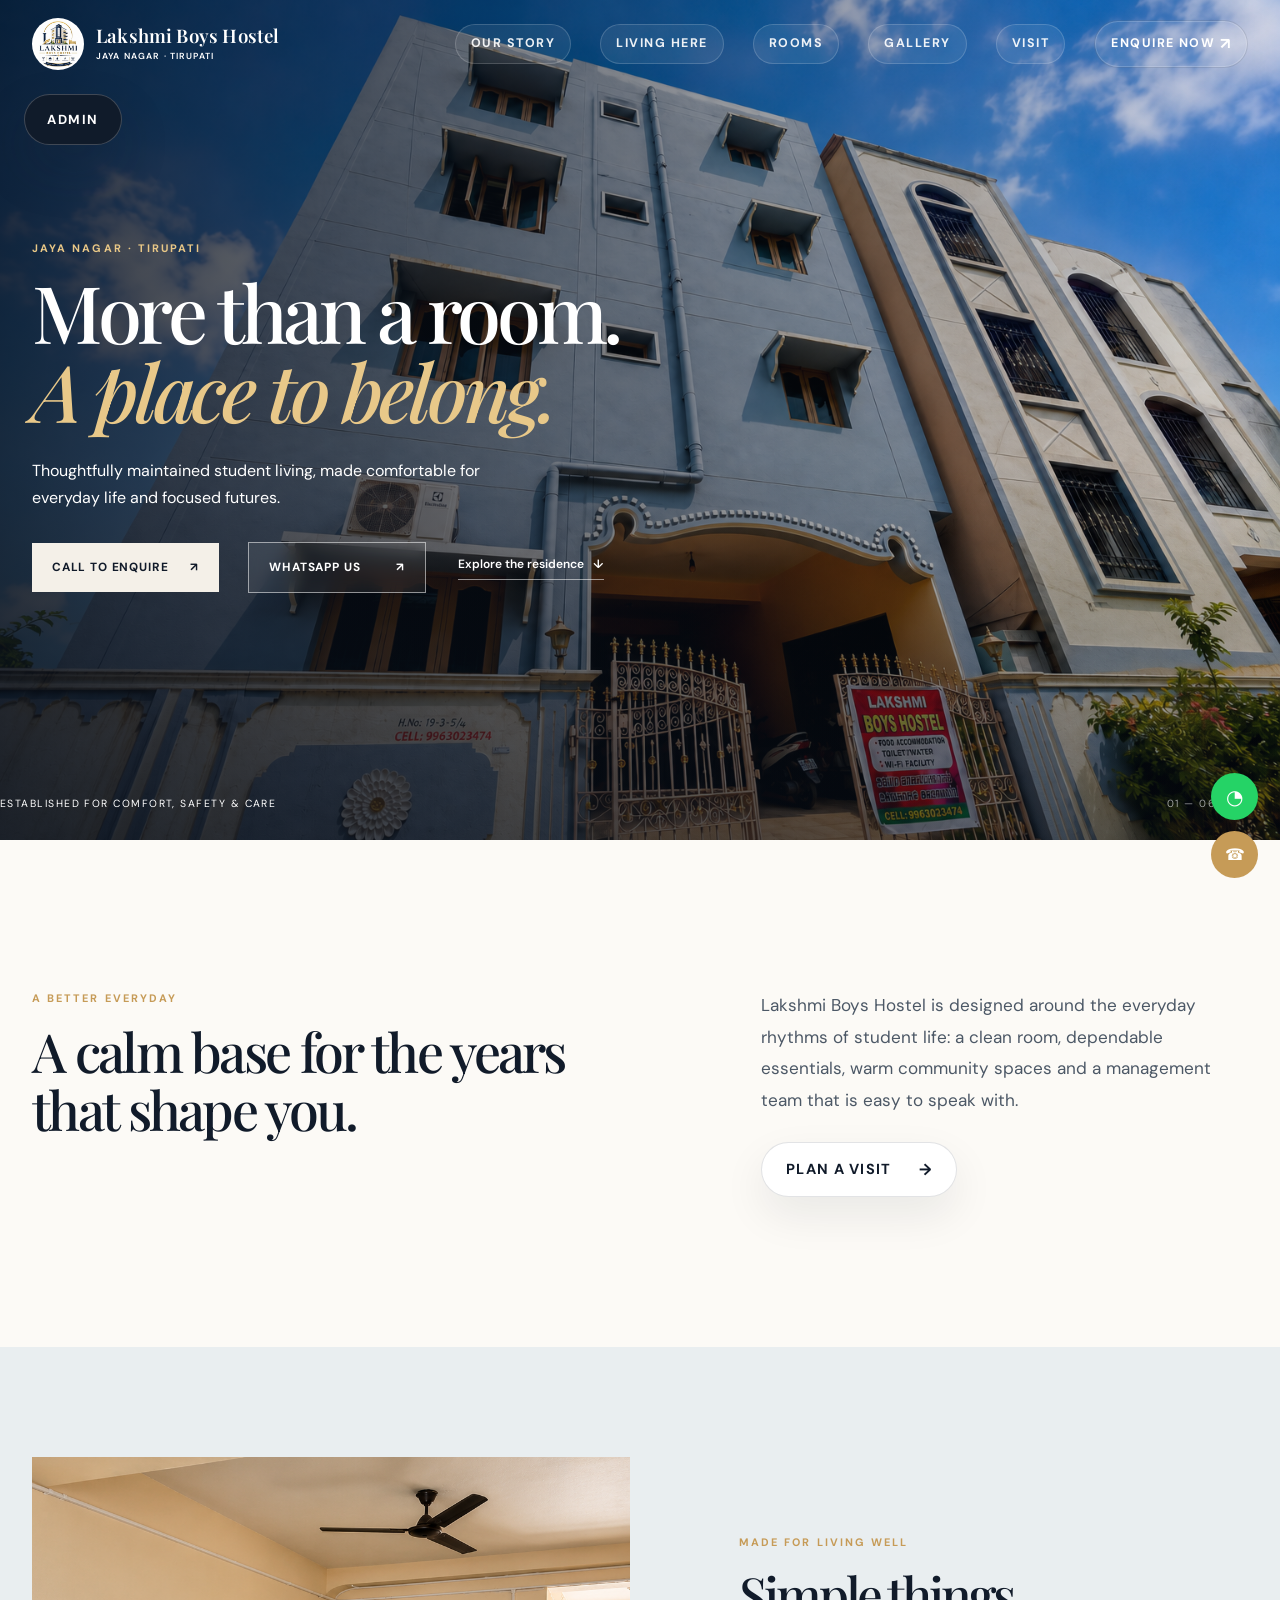
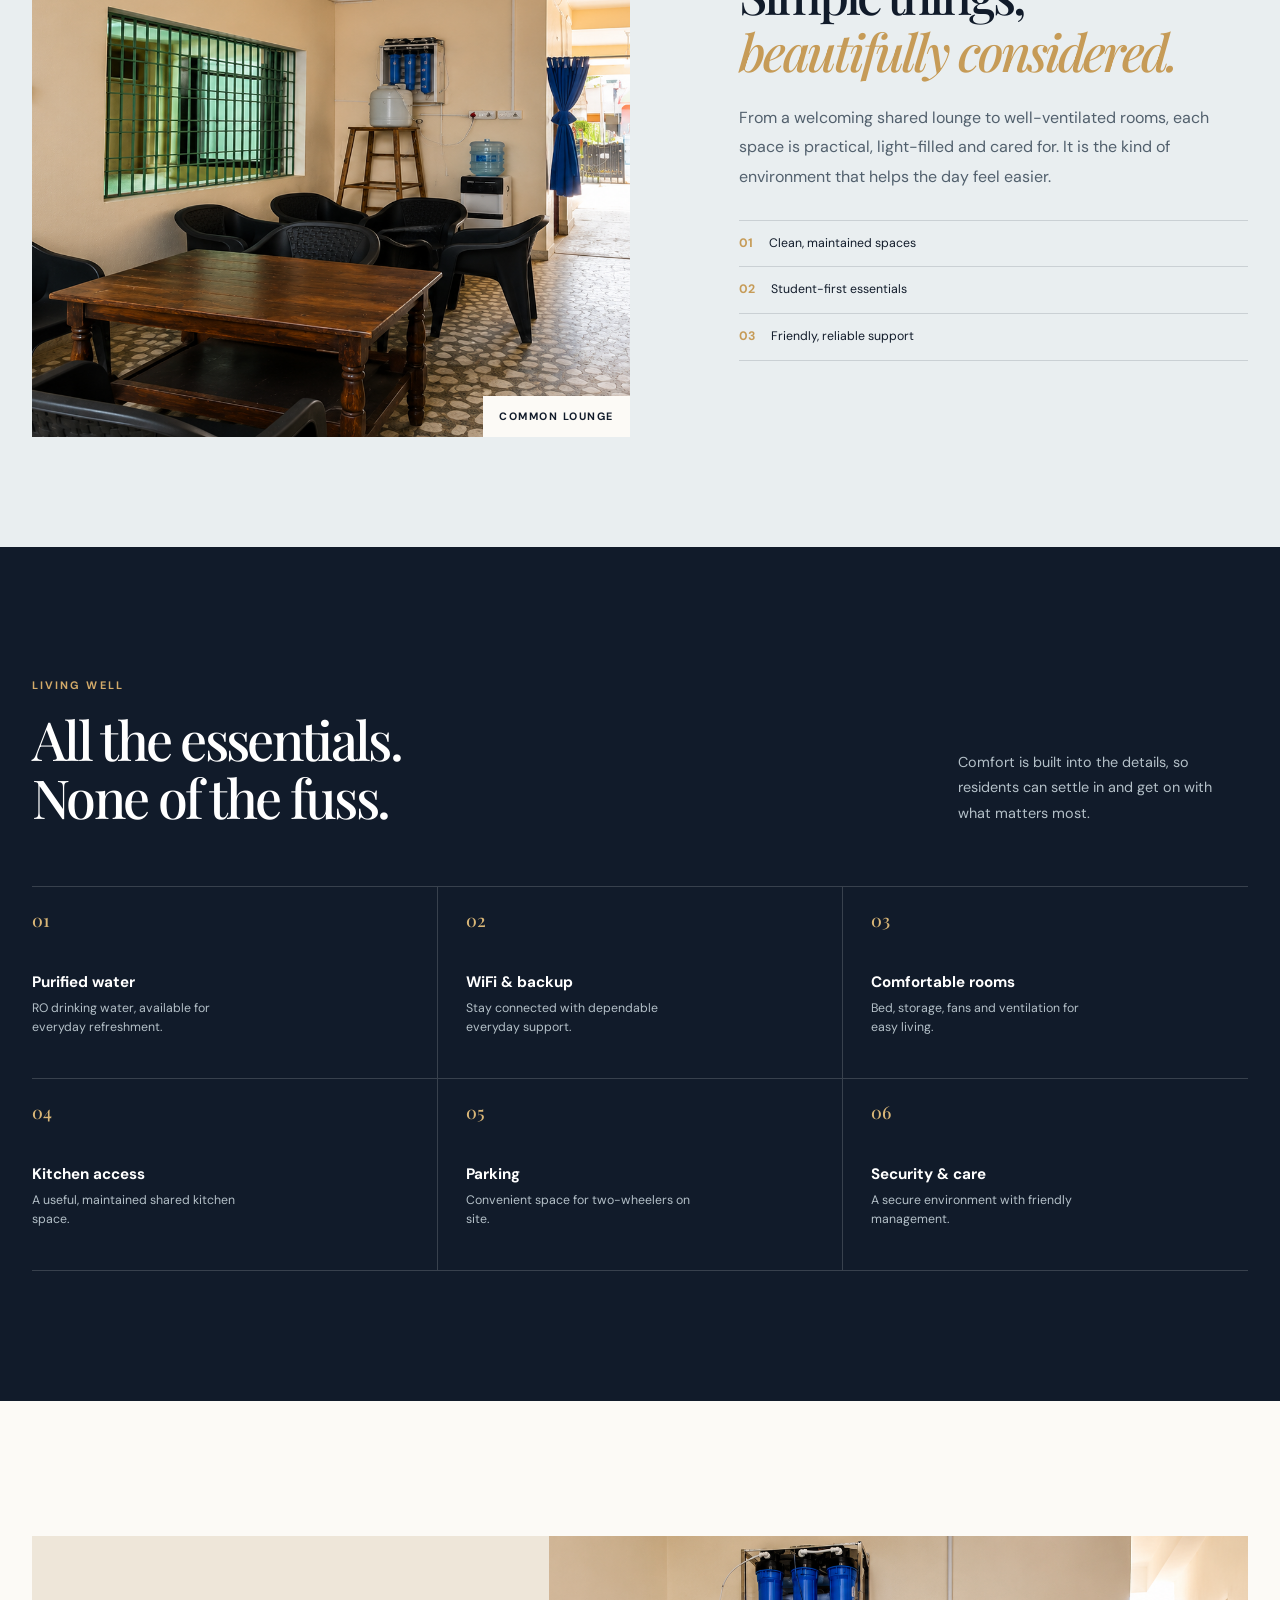
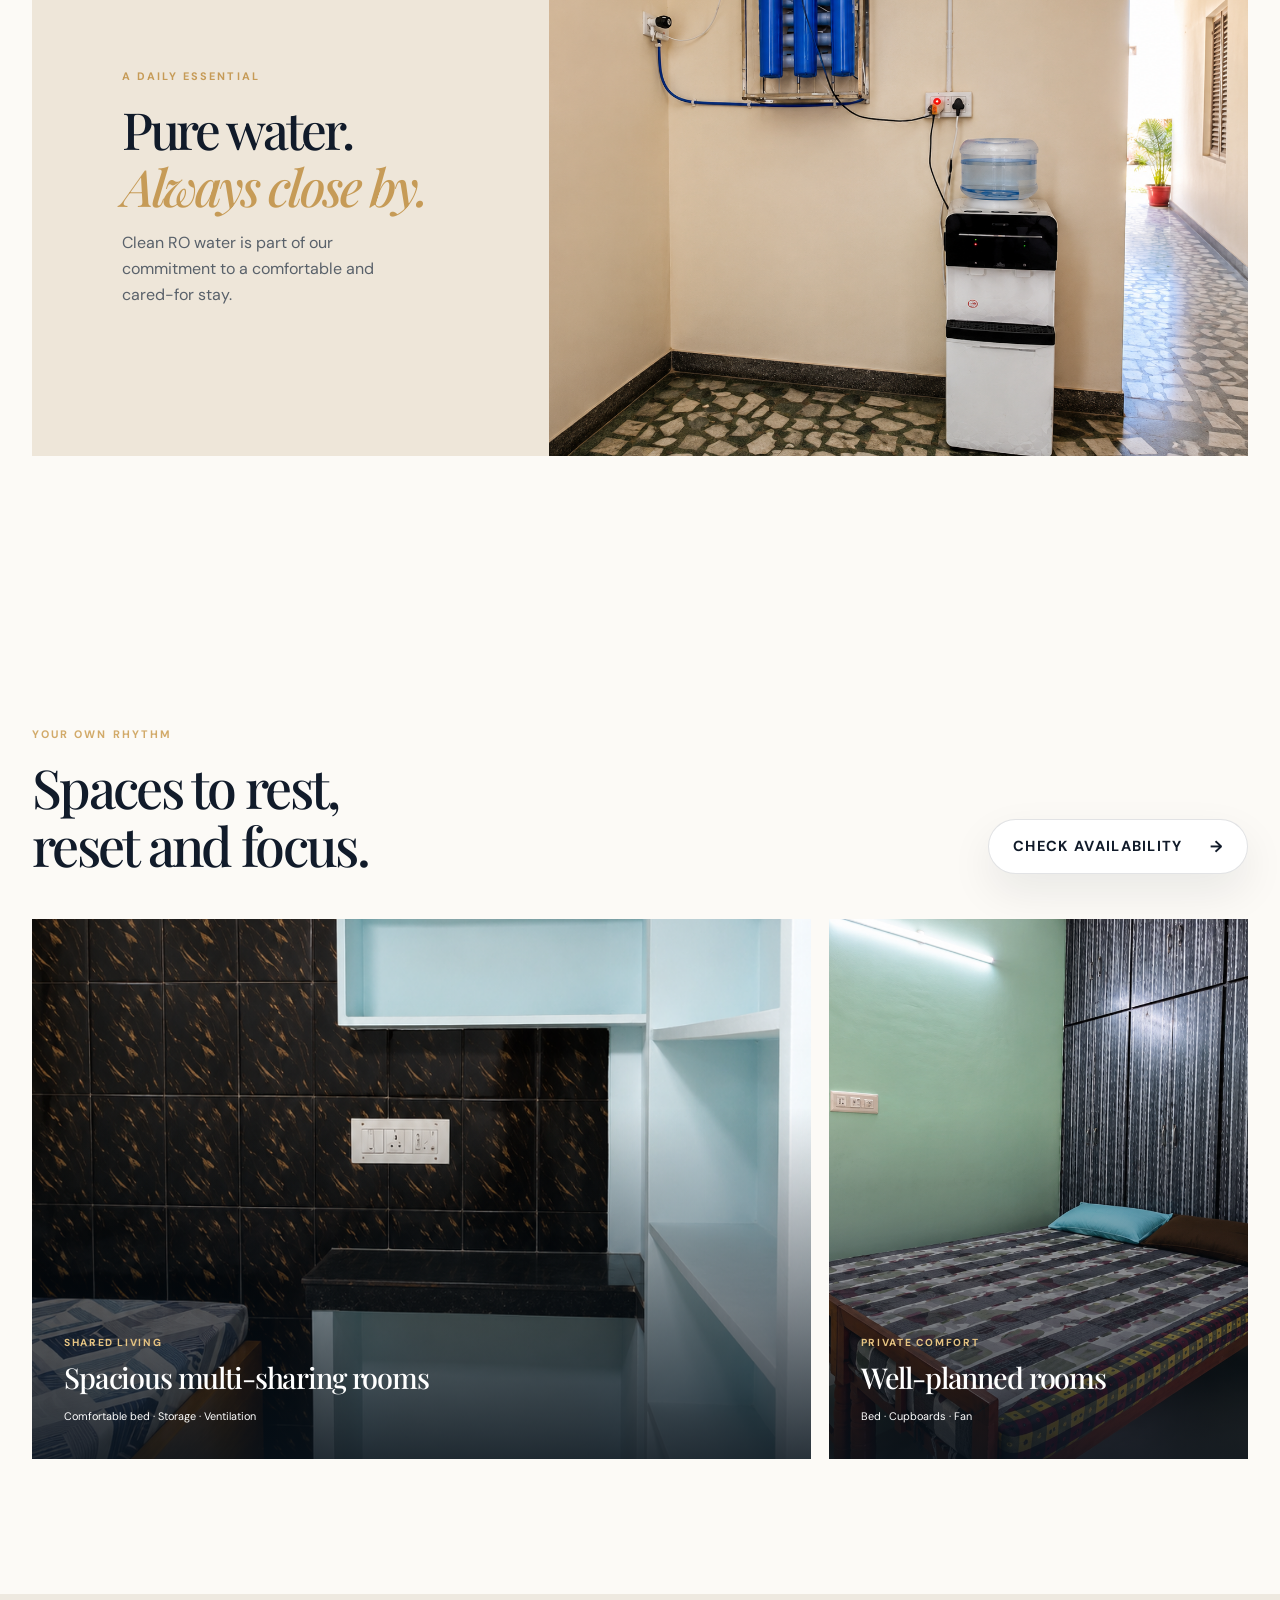
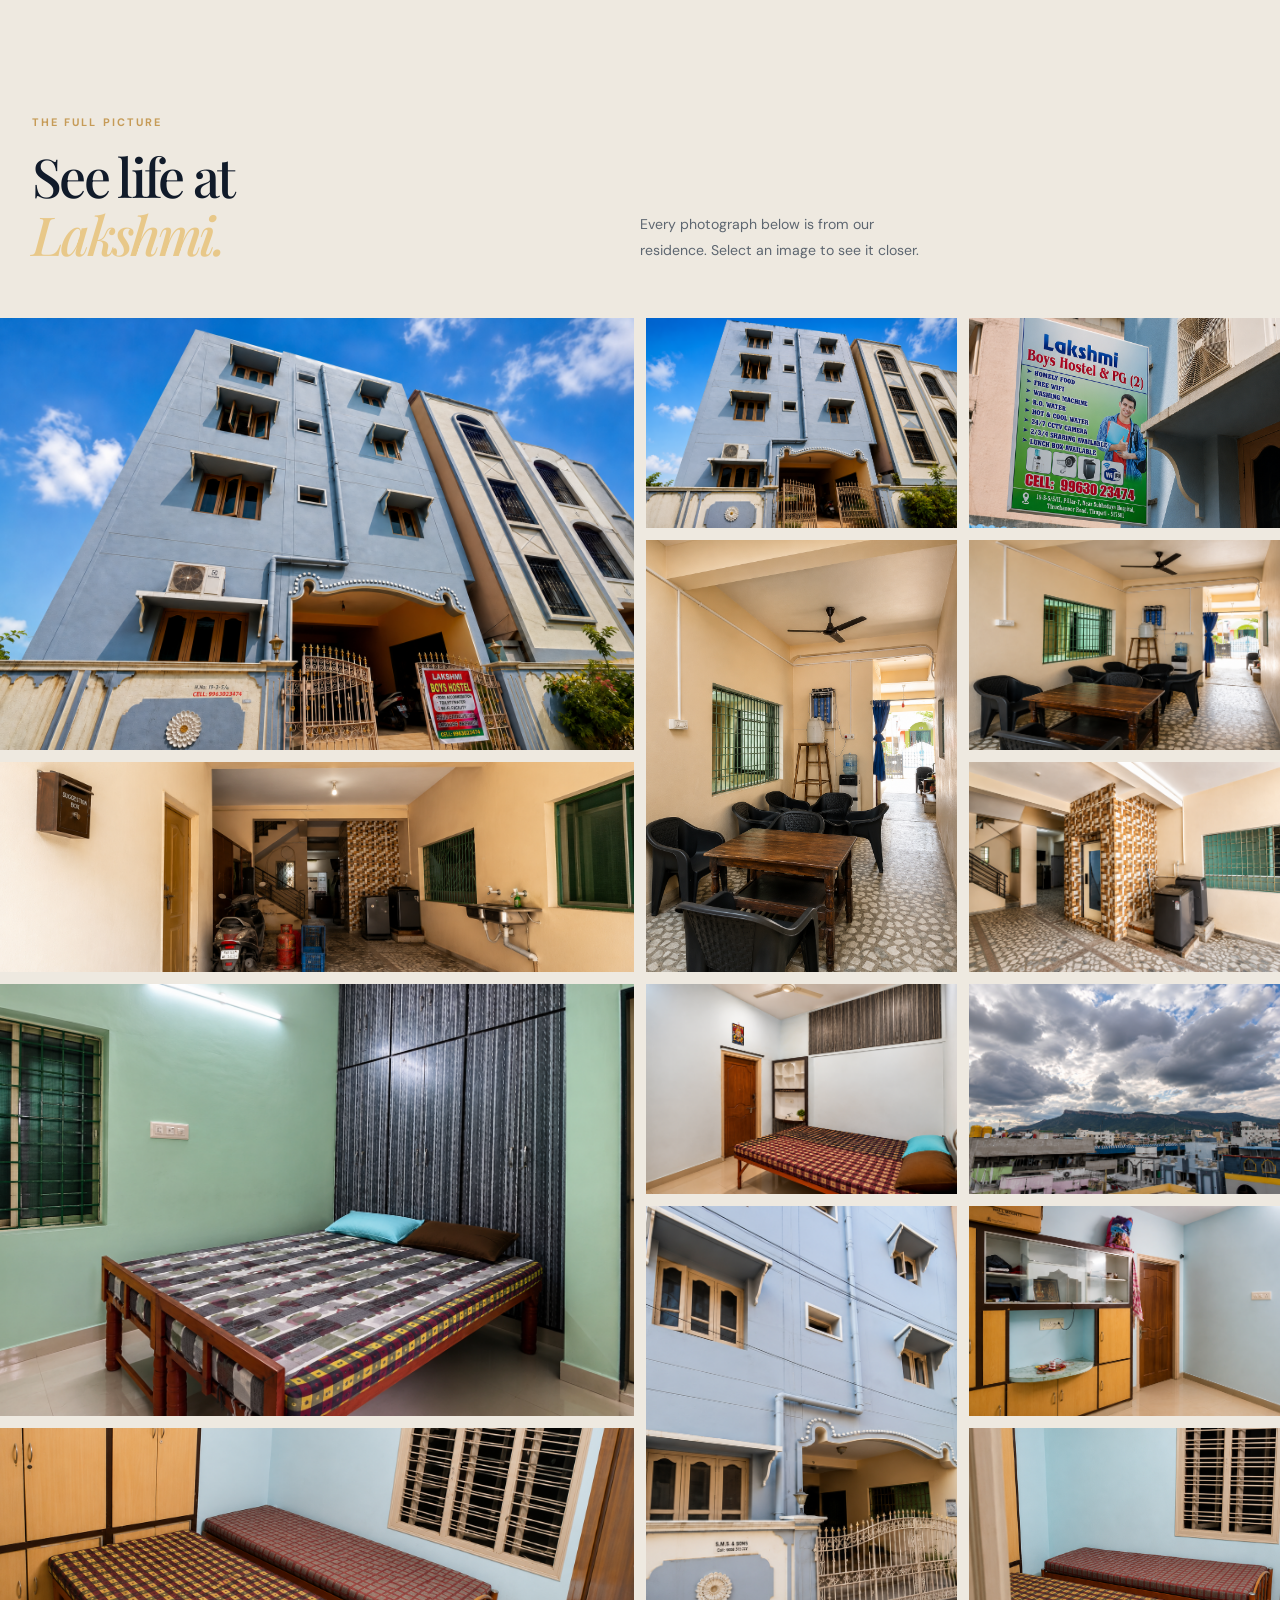
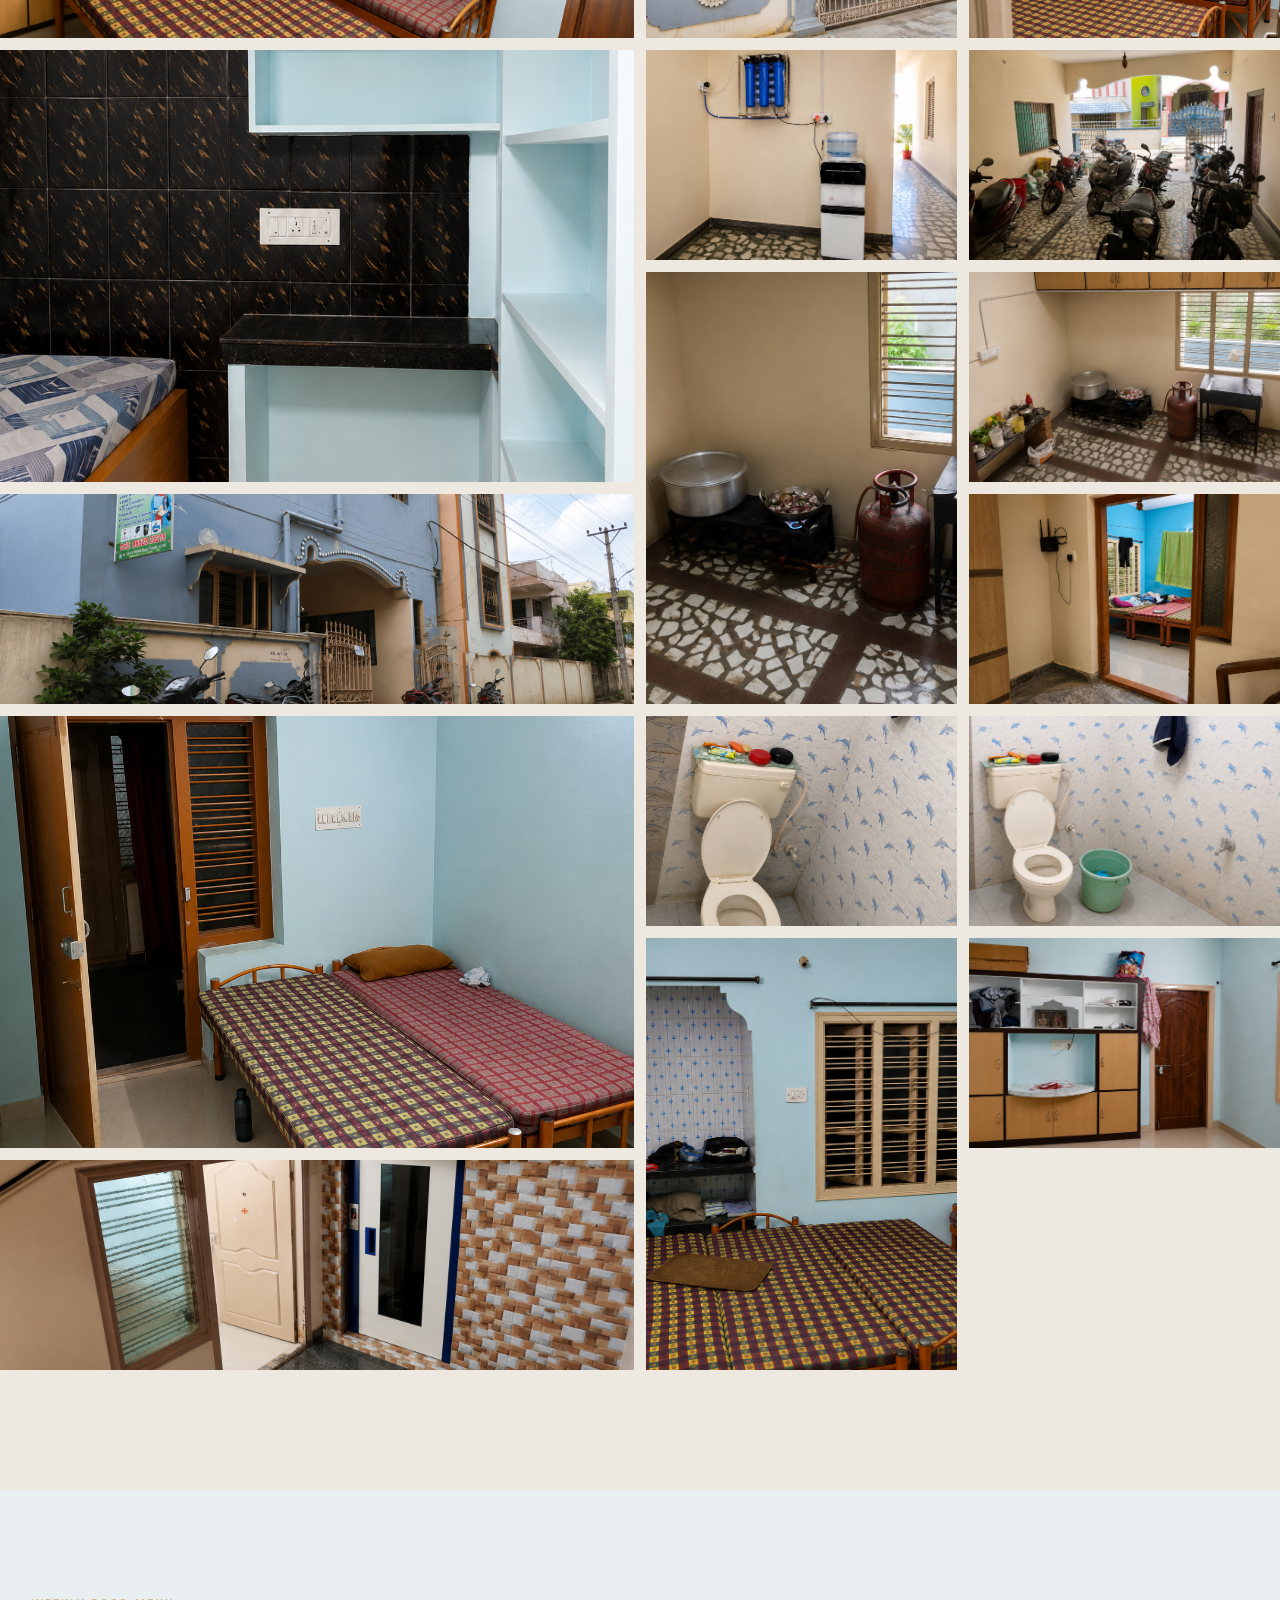
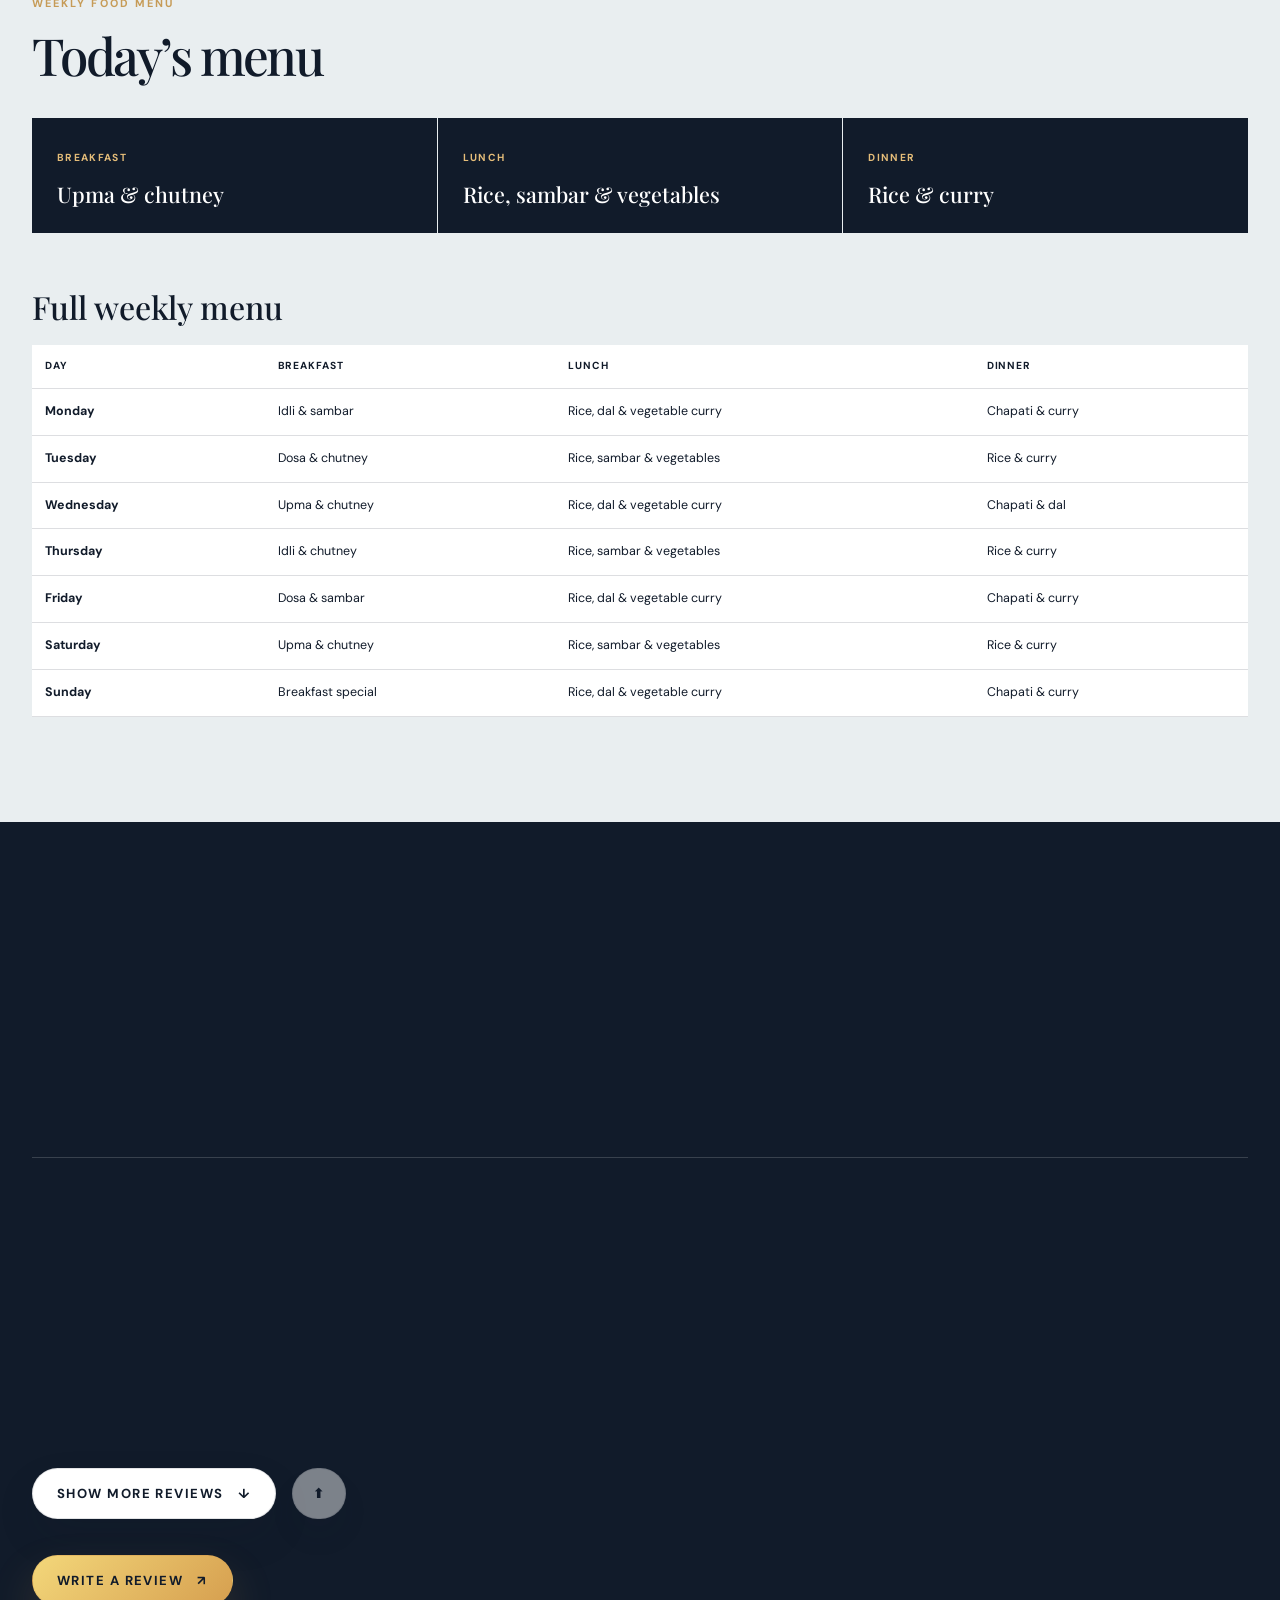
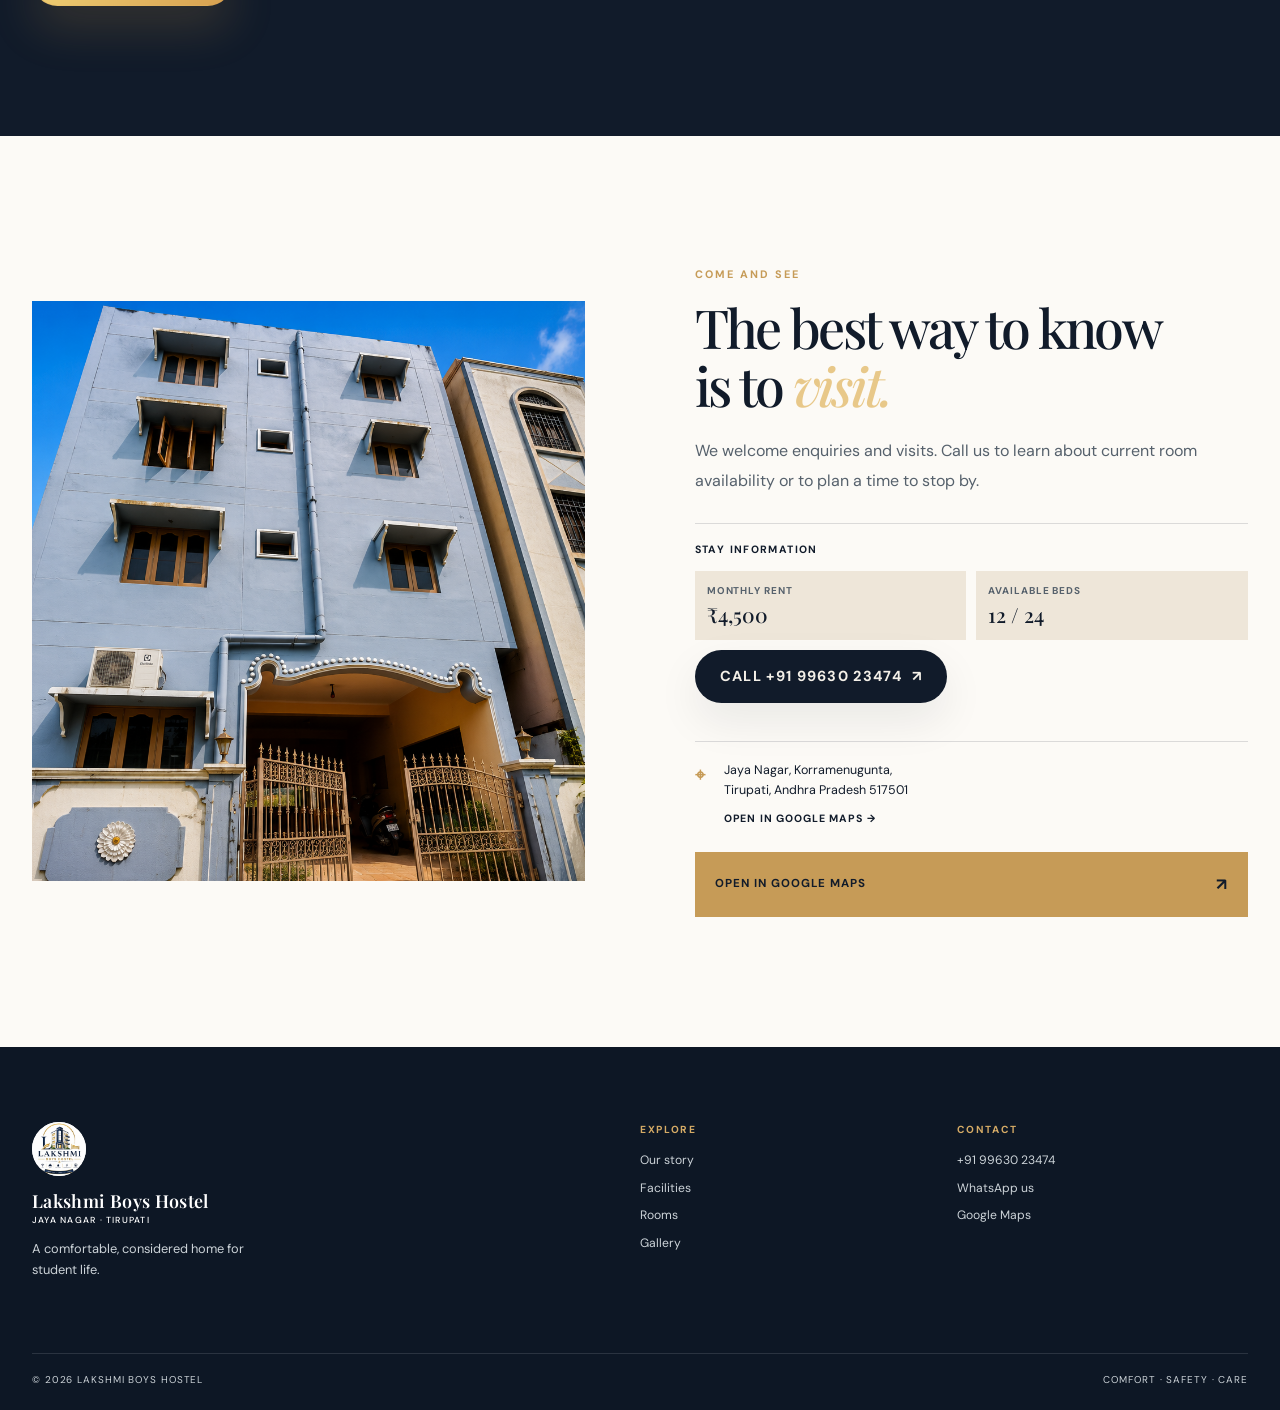
==== commit c7b8ec1a: "Updated canonical URL" ====
--- a/index.html
+++ b/index.html
@@ -4,7 +4,7 @@
   <meta charset="utf-8"><meta name="viewport" content="width=device-width,initial-scale=1">
   <meta name="description" content="Lakshmi Boys Hostel, Jaya Nagar, Tirupati. A considered, comfortable and secure home for students.">
   <meta name="theme-color" content="#111b2a"><meta name="robots" content="index,follow">
-  <link rel="canonical" href="https://lakshmiboyshostel.in/"><link rel="icon" href="favicon.ico" sizes="any">
+  <link rel="canonical" href="https://lakshmi-boys-hostel.vercel.app/"><link rel="icon" href="favicon.ico" sizes="any">
   <meta property="og:type" content="website"><meta property="og:title" content="Lakshmi Boys Hostel | Tirupati"><meta property="og:description" content="A considered home for student life in Tirupati."><meta property="og:image" content="assets/images/ChatGPT%20Image%20Jul%2031,%202026,%2010_51_21%20PM.png">
   <meta name="twitter:card" content="summary_large_image"><title>Lakshmi Boys Hostel | Student Living, Tirupati</title>
   <link rel="preconnect" href="https://fonts.googleapis.com"><link rel="preconnect" href="https://fonts.gstatic.com" crossorigin>
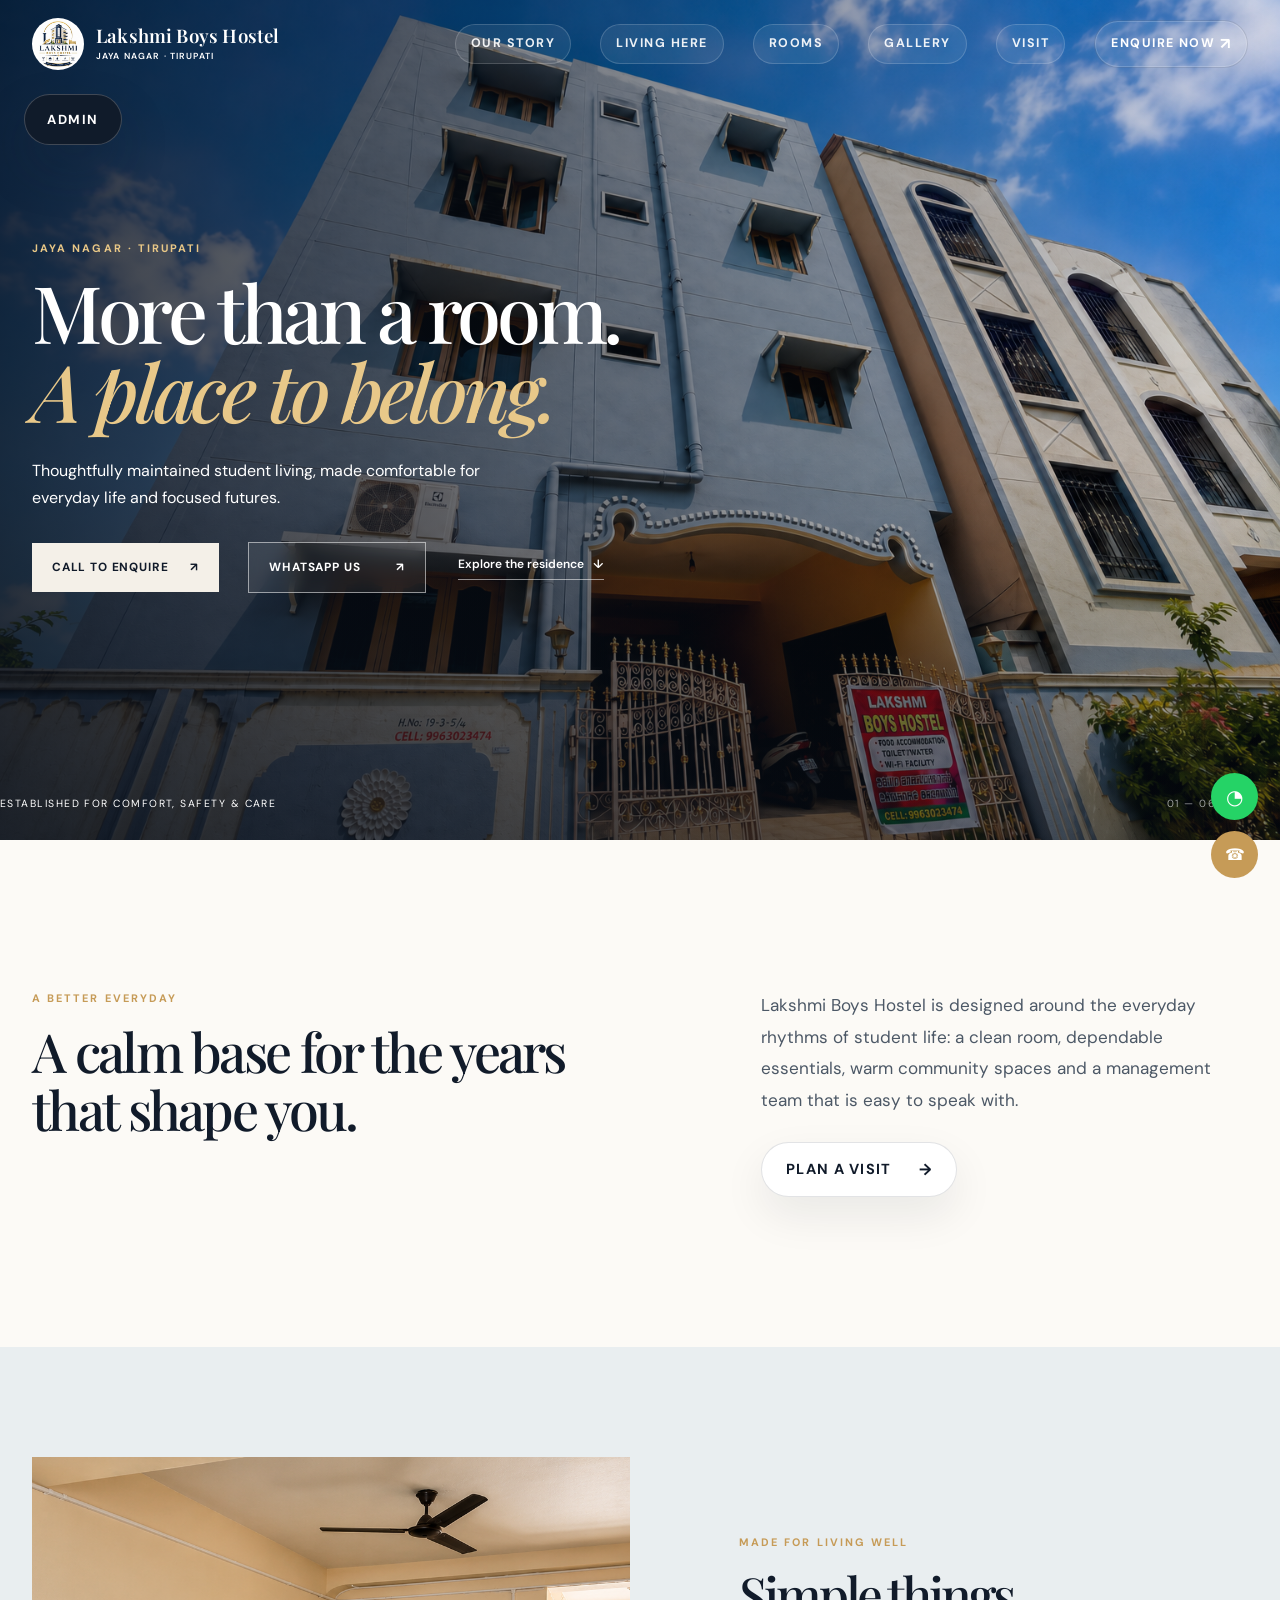
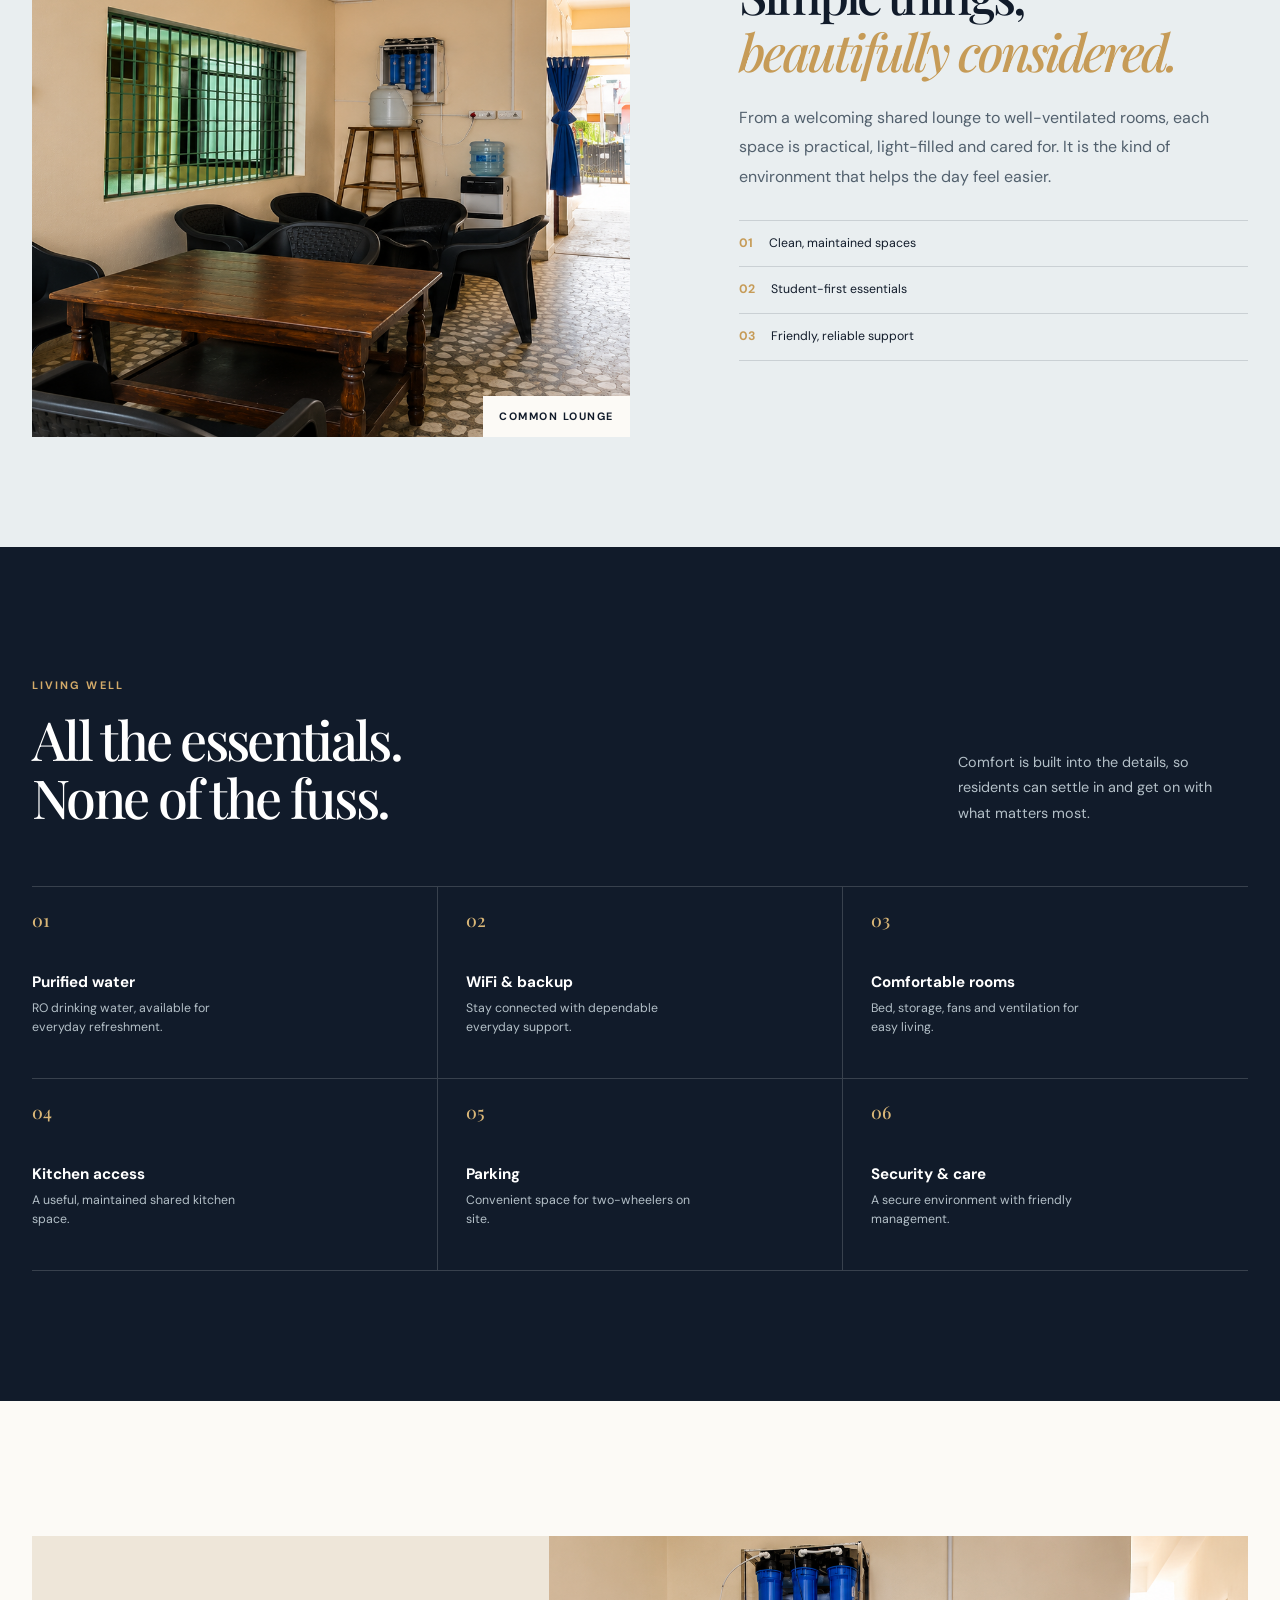
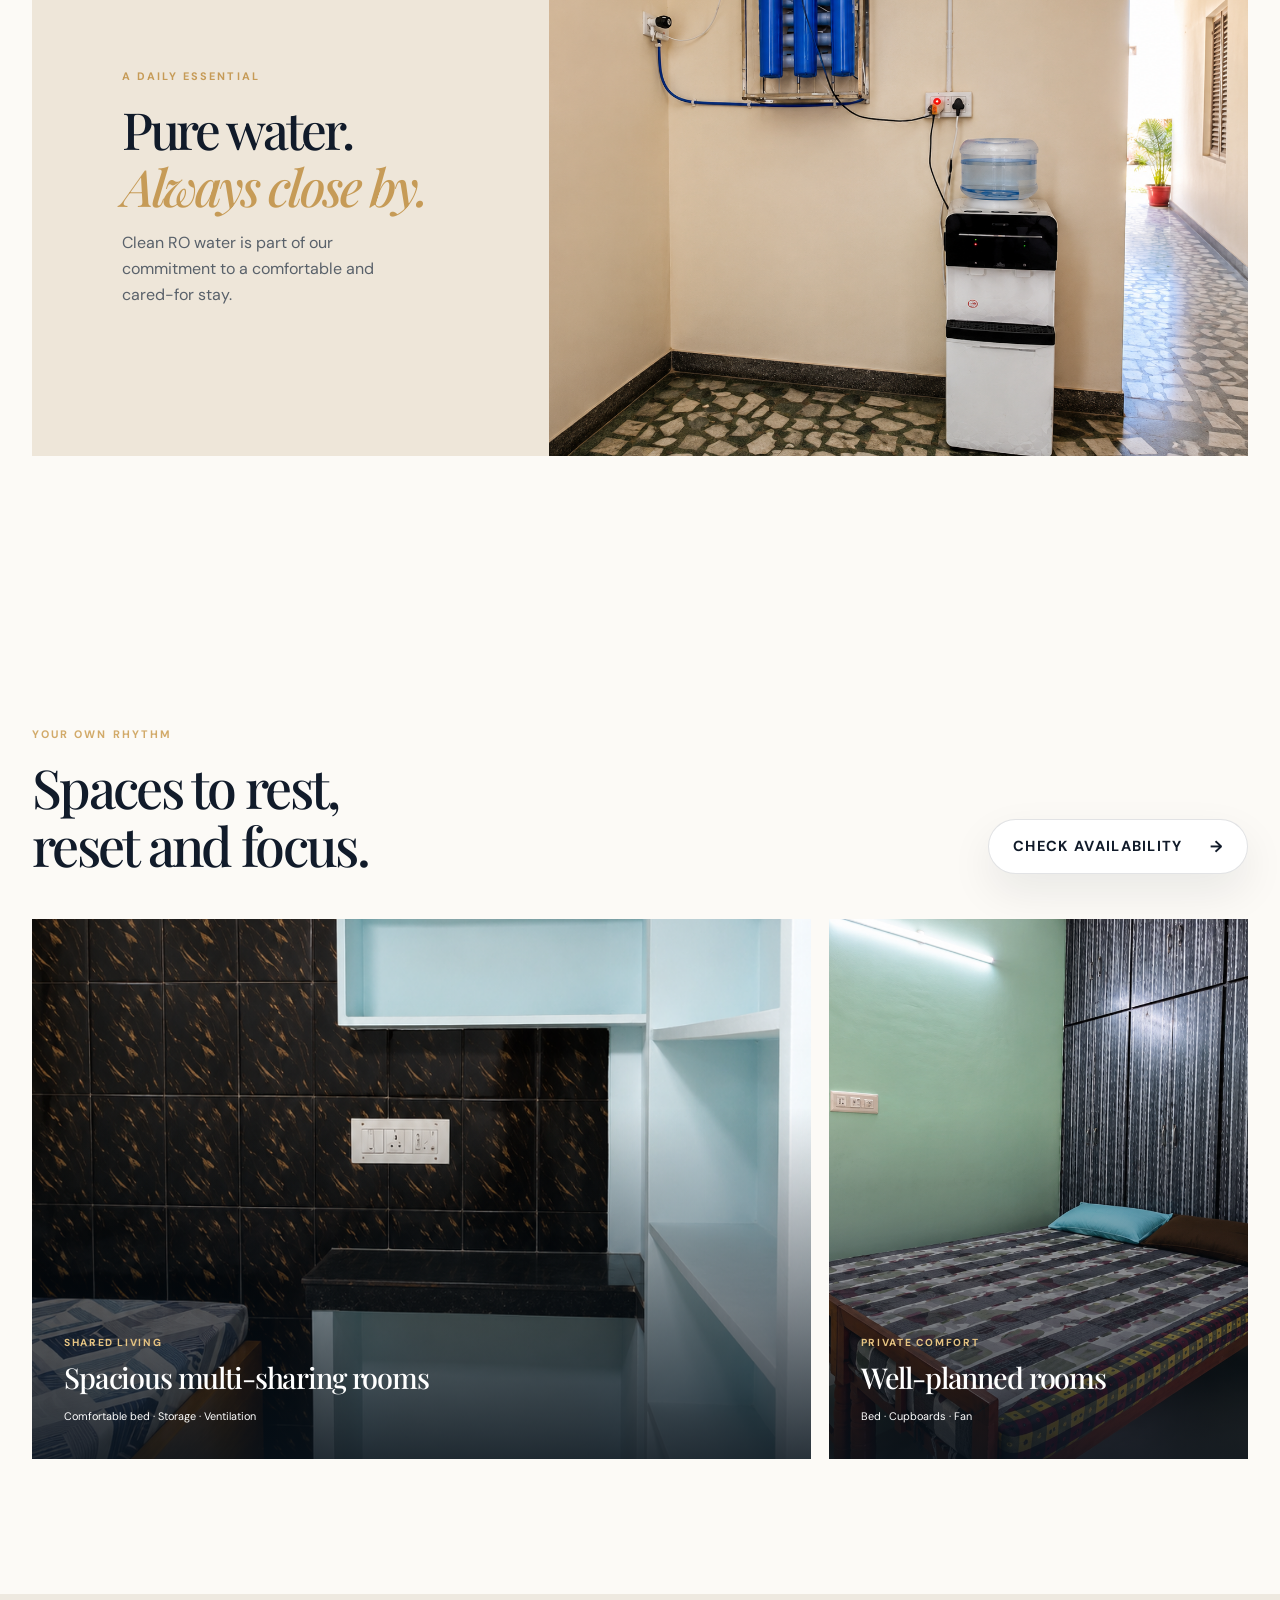
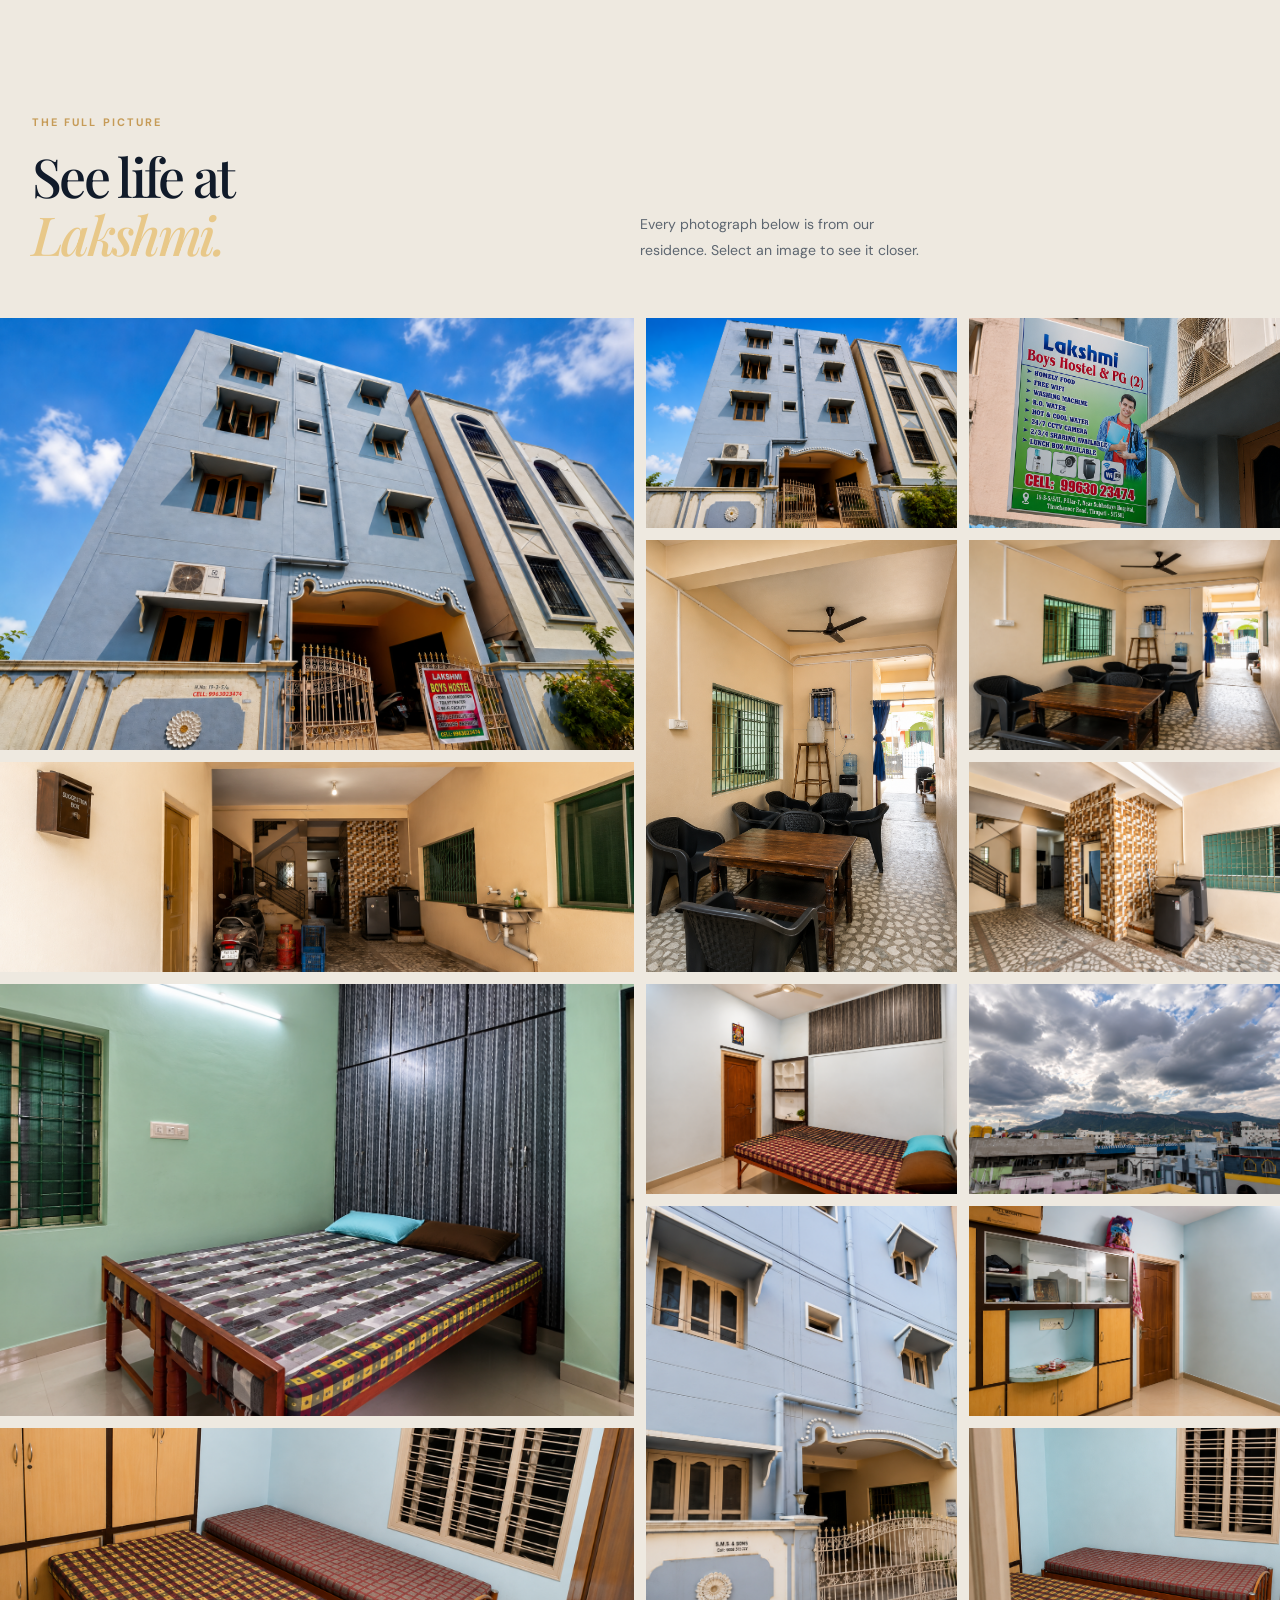
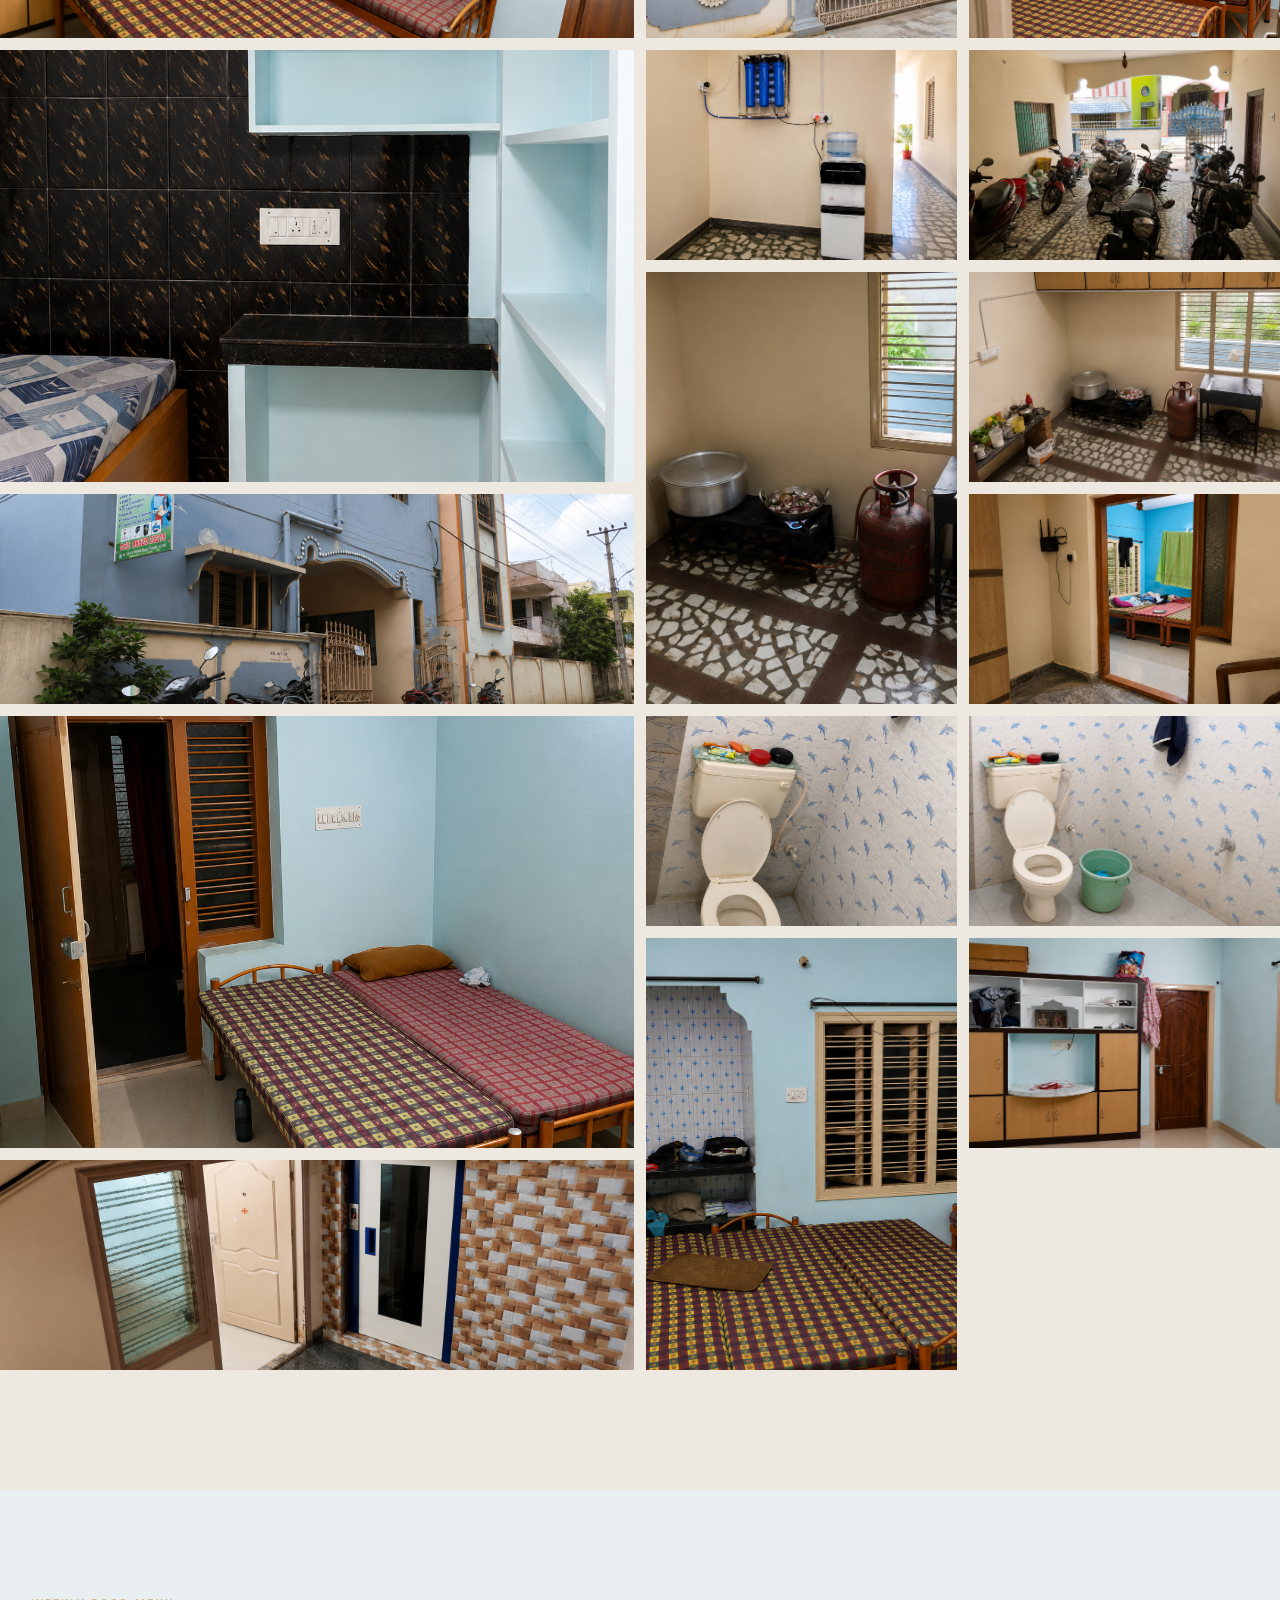
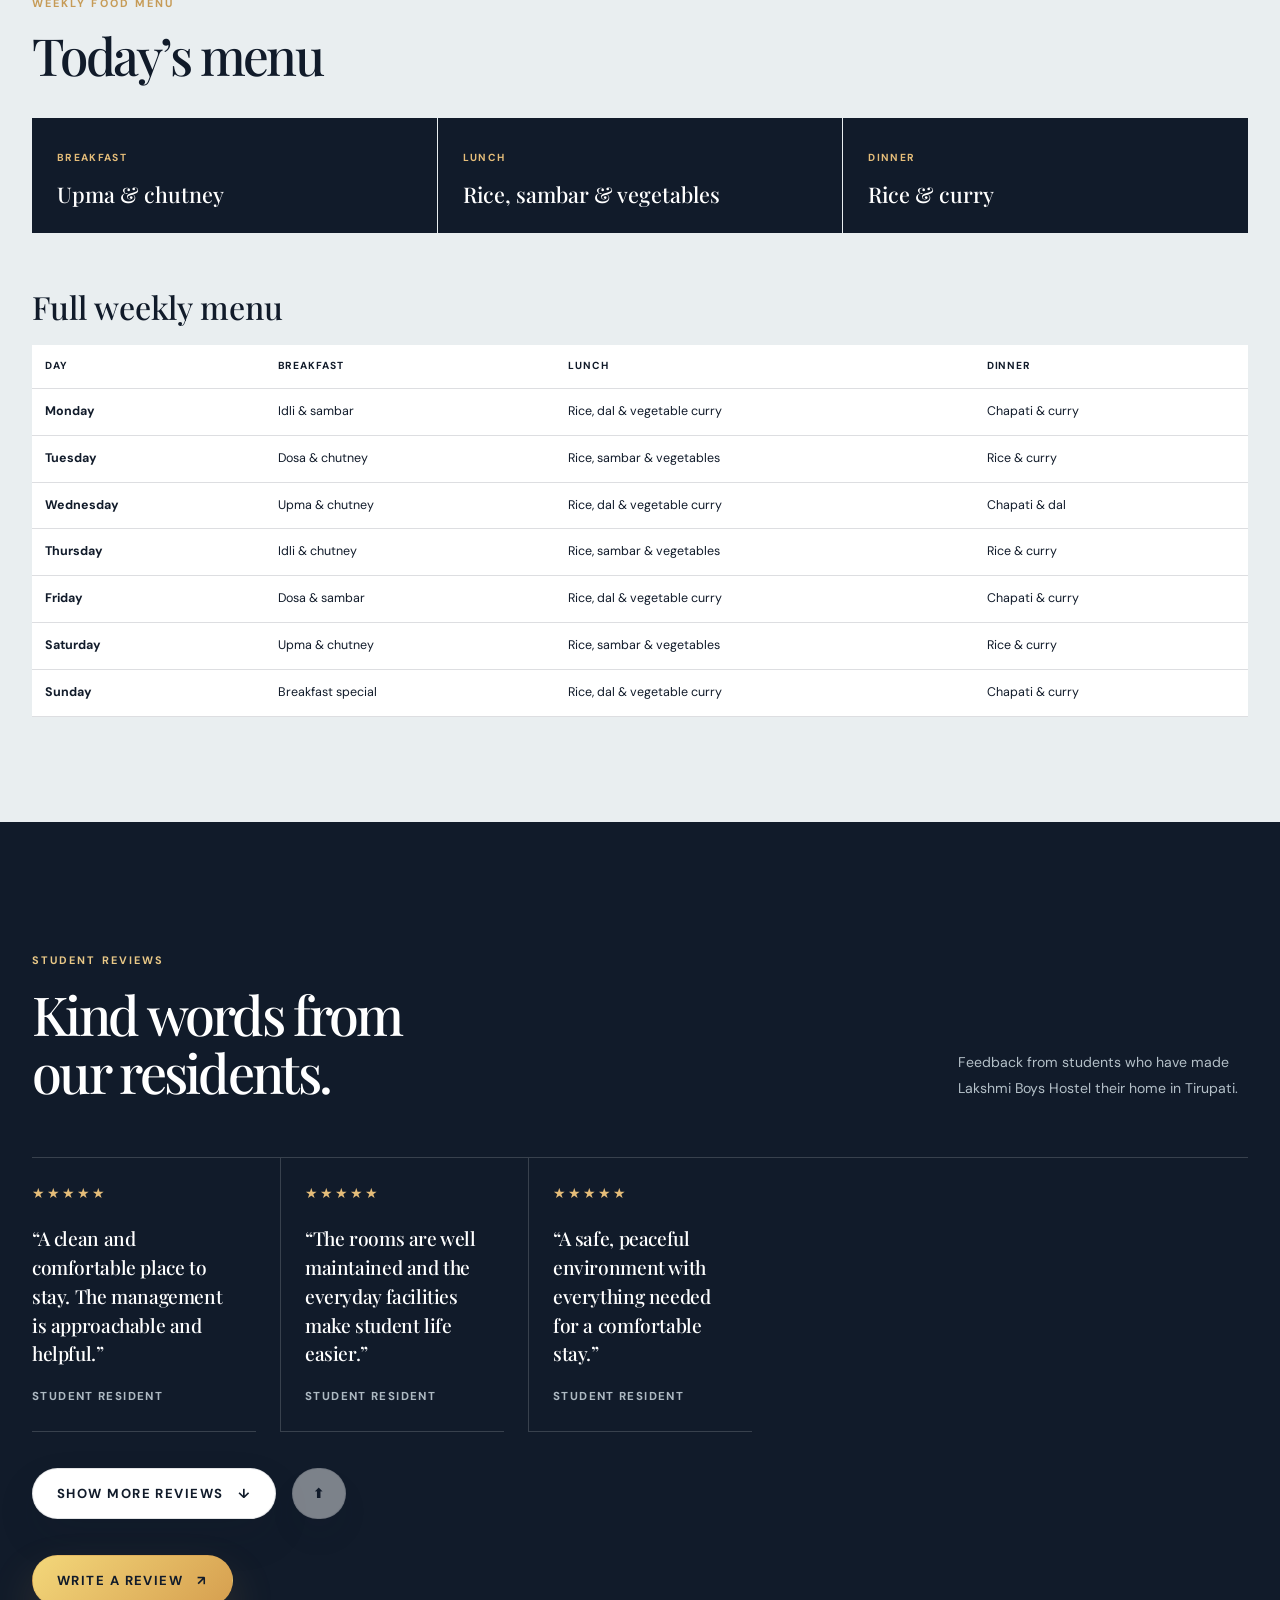
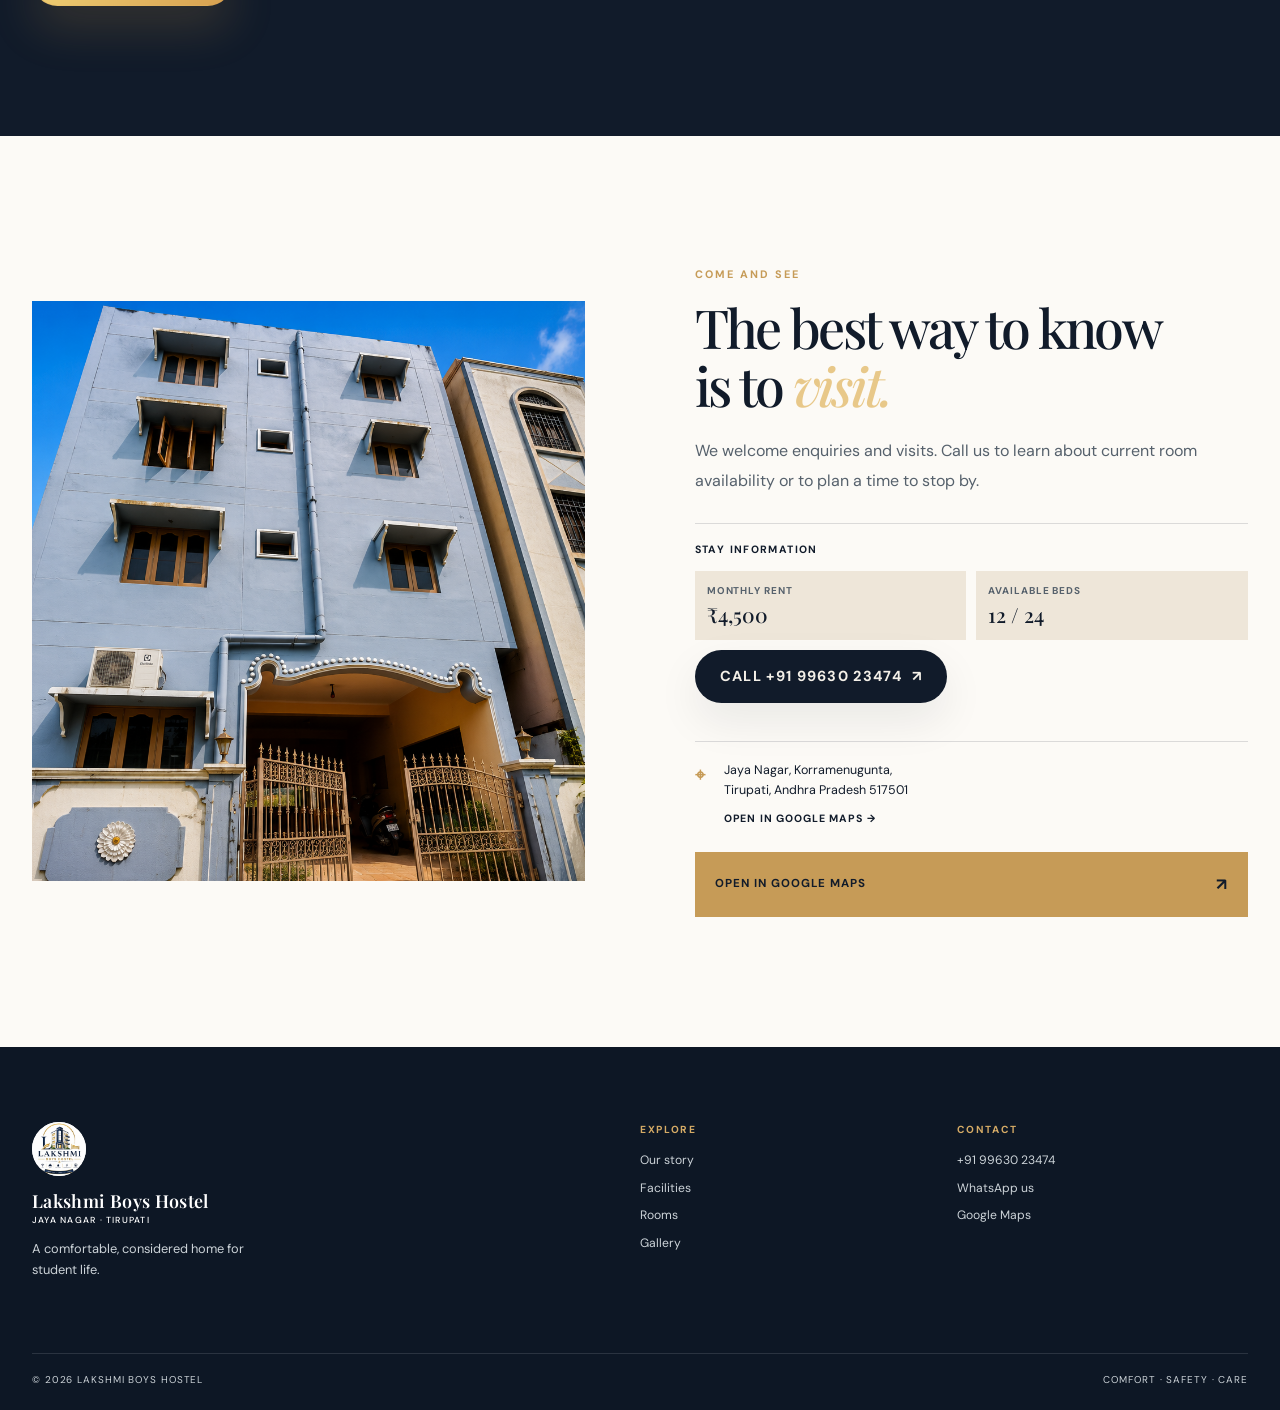
==== commit 19b1ba66: "Added Google Analytics tag" ====
--- a/index.html
+++ b/index.html
@@ -1,6 +1,15 @@
 <!doctype html>
 <html lang="en">
 <head>
+  <!-- Google tag (gtag.js) -->
+<script async src="https://www.googletagmanager.com/gtag/js?id=G-RRPGJNST01"></script>
+<script>
+  window.dataLayer = window.dataLayer || [];
+  function gtag(){dataLayer.push(arguments);}
+  gtag('js', new Date());
+
+  gtag('config', 'G-RRPGJNST01');
+</script>
   <meta charset="utf-8"><meta name="viewport" content="width=device-width,initial-scale=1">
   <meta name="description" content="Lakshmi Boys Hostel, Jaya Nagar, Tirupati. A considered, comfortable and secure home for students.">
   <meta name="theme-color" content="#111b2a"><meta name="robots" content="index,follow">
